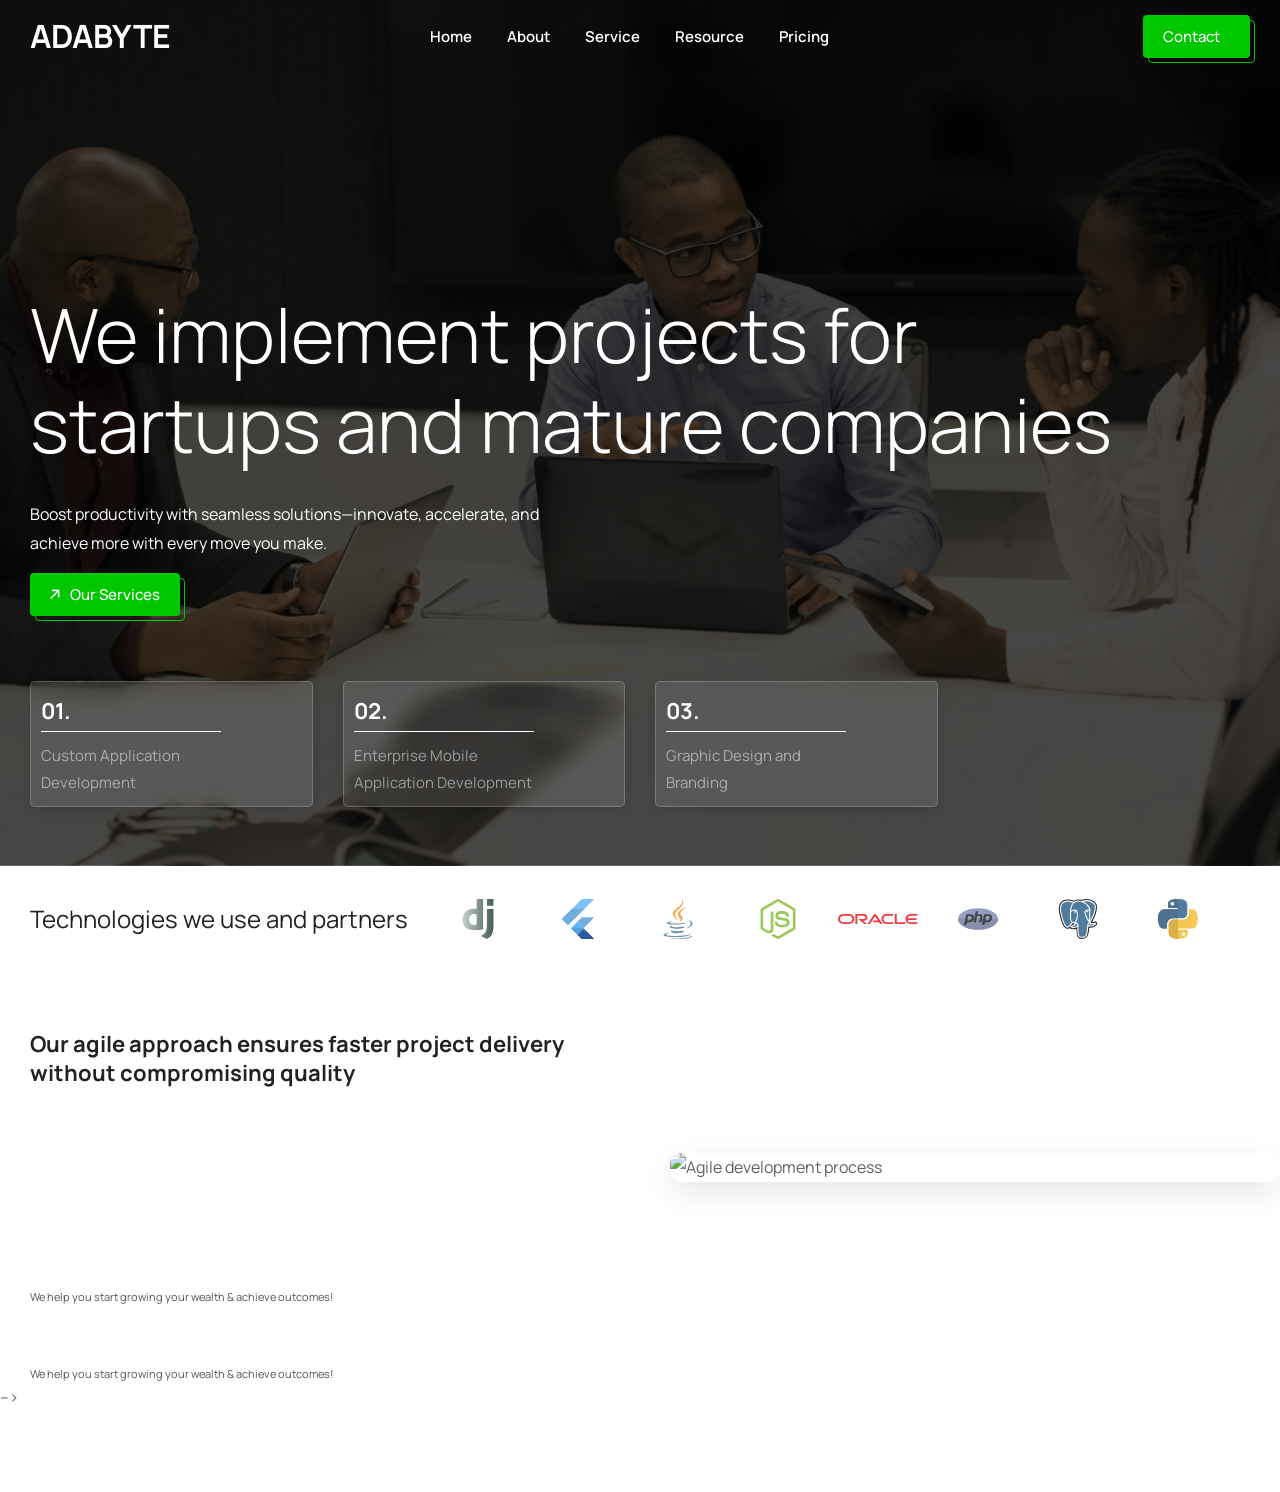
==== index.html @ 4dc33d01 "project initialization" ====
<!DOCTYPE html>
<html lang="en">
<head>
    <meta charset="UTF-8" />
    <meta charset="UTF-8">
    <meta http-equiv="X-UA-Compatible" content="IE=edge">
    <meta name="viewport" content="width=device-width, initial-scale=1.0">
    <title>Adabyte Dynamics</title>
    <link rel="stylesheet" href="./assets/css/style.css">
    <!-- 
        - google font link
    -->
    <link rel="preconnect" href="https://fonts.googleapis.com">
    <link rel="preconnect" href="https://fonts.gstatic.com" crossorigin>
    <link href="https://fonts.googleapis.com/css2?family=Manrope:wght@200..800&display=swap" rel="stylesheet">
</head>
<body id="top">
    <header class="header" data-header>
        <div class="container">
    
            <h1>
                <a href="#" class="logo">Adabyte</a>
            </h1>
    
    
            <button class="nav-open-btn" aria-label="Open Menu" data-nav-open-btn>
                <ion-icon name="menu-outline"></ion-icon>
            </button>
    
            <nav class="navbar" data-navbar>
    
                <button class="nav-close-btn" aria-label="Close Menu" data-nav-close-btn>
                    <ion-icon name="close-outline"></ion-icon>
                </button>
    
                <a href="#" class="logo">Adabyte</a>
    
                <ul class="navbar-list">
    
                    <li>
                        <a href="#home" class="navbar-link" data-nav-link>
                            <span>Home</span>
    
                            <ion-icon name="chevron-forward-outline" aria-hidden="true"></ion-icon>
                        </a>
                    </li>
    
                    <li>
                        <a href="#about" class="navbar-link" data-nav-link>
                            <span>About</span>
    
                            <ion-icon name="chevron-forward-outline" aria-hidden="true"></ion-icon>
                        </a>
                    </li>
    
                    <li>
                        <a href="#service" class="navbar-link" data-nav-link>
                            <span>Service</span>
    
                            <ion-icon name="chevron-forward-outline" aria-hidden="true"></ion-icon>
                        </a>
                    </li>
    
                    <li>
                        <a href="#donate" class="navbar-link" data-nav-link>
                            <span>Resource</span>
    
                            <ion-icon name="chevron-forward-outline" aria-hidden="true"></ion-icon>
                        </a>
                    </li>
    
                    <li>
                        <a href="#event" class="navbar-link" data-nav-link>
                            <span>Pricing</span>
    
                            <ion-icon name="chevron-forward-outline" aria-hidden="true"></ion-icon>
                        </a>
                    </li>

    
                </ul>
    
            </nav>
    
            <div class="header-action">
    
                <button class="search-btn" aria-label="Search">
                    <ion-icon name="search-outline"></ion-icon>
                </button>
    
                <button class="btn btn-primary">
                    <span>Contact</span>
    
                    <ion-icon name="heart-outline" aria-hidden="true"></ion-icon>
                </button>
    
            </div>
    
        </div>
    </header>

    <main>
        <section class="hero" id="home">
            <div class="container">

                <h1 class="h1 hero-title">
                    We implement projects for <span className="text-lime-green">startups and mature companies</span>
                </h1>
        
                <p class="hero-text">
                    Boost productivity with seamless solutions—innovate, accelerate, and achieve more with every move you make.
                </p>
        
                <button class="btn btn-primary">
                    <span class="button__icon-wrapper">
                        <svg viewBox="0 0 14 15" fill="none" xmlns="http://www.w3.org/2000/svg" class="button__icon-svg" width="10">
                            <path
                                d="M13.376 11.552l-.264-10.44-10.44-.24.024 2.28 6.96-.048L.2 12.56l1.488 1.488 9.432-9.432-.048 6.912 2.304.024z"
                                fill="currentColor"></path>
                        </svg>
                    
                    </span>
                    <span>Our Services</span>
        
                    <!-- <ion-icon name="heart-outline" aria-hidden="true"></ion-icon> -->
                </button>
        
            </div>
        </section>

        <!-- 
                - #FEATURES
        -->
        <section class="section features">
            <div class="container">
        
                <ul class="features-list">
        
                    <li class="features-item">
                        <div>
                            <h3 class="h4 item-title">01.</h3>
        
                            <p class="item-text">
                                Custom Application Development
                            </p>
                        </div>
                    </li>
        
                    <li class="features-item">
                        <div>
                            <h3 class="h4 item-title">02.</h3>
        
                            <p class="item-text">
                                Enterprise Mobile Application Development
                            </p>
                        </div>
                    </li>
        
                    <li class="features-item">
                        <div>
                            <h3 class="h4 item-title">03.</h3>
        
                            <p class="item-text">
                                Graphic Design and Branding
                            </p>
                        </div>
                    </li>
        
                </ul>
        
            </div>
        </section>

        <!-- 
            - # TECHNOLOGIES
        -->
        <section class="">
            <div class="container">
                <div class="tech-showcase">
                    <h2 class="tech-heading">Technologies we use and partners</h2>
                    <div class="logos-track">
                        <div class="logos-loop">
                            <div class="logo-svg">
                                <img src="./assets/images/django.svg" alt="Partner 1">          
                            </div>
                            <div class="logo-svg">
                                <img src="./assets/images/flutter.svg" alt="Partner 1">
                            </div>
                            <div class="logo-svg">
                                <img src="./assets/images/java.svg" alt="Partner 1">
                            </div>
                            <div class="logo-svg">
                                <img src="./assets/images/node-js.svg" alt="Partner 1">
                            </div>
                            <div class="logo-svg">
                                <img src="./assets/images/oracle.svg" alt="Partner 1">
                            </div>
                            <div class="logo-svg">
                                <img src="./assets/images/php.svg" alt="Partner 1">
                            </div>
                            <div class="logo-svg">
                                <img src="./assets/images/postgresql.svg" alt="Partner 1">
                            </div>
                            <div class="logo-svg">
                                <img src="./assets/images/python.svg" alt="Partner 1">
                            </div>
                            <div class="logo-svg">
                                <img src="./assets/images/typescript.svg" alt="Partner 1">
                            </div>
                            <div class="logo-svg">
                                <img src="./assets/images/react.svg" alt="Partner 1">
                            </div>
                            <div class="logo-svg">
                                <img src="./assets/images/redux.svg" alt="Partner 1">
                            </div>
                            <!-- Mirrored set for seamless looping -->
                            <div class="logo-svg">
                                <img src="./assets/images/django.svg" alt="Partner 1">
                            </div>
                            <div class="logo-svg">
                                <img src="./assets/images/flutter.svg" alt="Partner 1">
                            </div>
                            <div class="logo-svg">
                                <img src="./assets/images/java.svg" alt="Partner 1">
                            </div>
                            <div class="logo-svg">
                                <img src="./assets/images/node-js.svg" alt="Partner 1">
                            </div>
                            <div class="logo-svg">
                                <img src="./assets/images/oracle.svg" alt="Partner 1">
                            </div>
                            <div class="logo-svg">
                                <img src="./assets/images/php.svg" alt="Partner 1">
                            </div>
                            <div class="logo-svg">
                                <img src="./assets/images/postgresql.svg" alt="Partner 1">
                            </div>
                            <div class="logo-svg">
                                <img src="./assets/images/python.svg" alt="Partner 1">
                            </div>
                            <div class="logo-svg">
                                <img src="./assets/images/typescript.svg" alt="Partner 1">
                            </div>
                            <div class="logo-svg">
                                <img src="./assets/images/react.svg" alt="Partner 1">
                            </div>
                            <div class="logo-svg">
                                <img src="./assets/images/redux.svg" alt="Partner 1">
                            </div>
                        </div>
                    </div>          
                </div>
            </div>      
        </section>


        <!-- 
            - # WHY CHOOSE US
        -->
        <section class="section">
            <div class="container choose-us">
                <!-- have height height of  -->
                <div class="">
                    <!-- First Row - Text on left, Image on right -->
                    <div class="choose-us-row">
                        <div class="choose-us-content">
                            <h2 class="choose-us-title">Our agile approach ensures faster project delivery without compromising quality
                            </h2>
                            <div class="spacer"></div> <!-- 20rem space -->
                            <p class="choose-us-text">
                                We help you start growing your wealth & achieve outcomes!
                            </p>
                        </div>
                        <div class="choose-us-image">
                            <img src="./assets/images/agile.jpg" alt="Agile development process">
                        </div>
                    </div>
                
                    <!-- Second Row - Image on left, Text on right -->
                    <!-- <div class="choose-us-row reversed">
                        <div class="choose-us-image">
                            <img src="./assets/images/agile.jpg" alt="Agile team collaboration">
                        </div>
                        <div class="choose-us-content">
                            <h2 class="choose-us-title">Our agile approach ensures faster project delivery without compromising quality
                            </h2>
                            <div class="spacer"></div> <!-- 20rem space -->
                            <p class="choose-us-text">
                                We help you start growing your wealth & achieve outcomes!
                            </p>
                        </div>
                    </div>           -->
                </div>

            </div>
        </section>

    </main>
    
</body>
</html>
---- assets/css/style.css ----
/*-----------------------------------*\
  #style.css
\*-----------------------------------*/

 /**
 * copyright 2022 codewithsadee
 */





 /*-----------------------------------*\
  #CUSTOM PROPERTY
\*-----------------------------------*/

 :root {

     /**
     * colors
     */

     --bright-yellow-crayola: hsl(40, 100%, 50%);
     --medium-turquoise: hsl(172, 48%, 59%);
     --silver-chalice: hsl(0, 0%, 70%);
     --eerie-black-1: hsl(0, 0%, 13%);
     --eerie-black-2: hsl(0, 0%, 15%);
     --eerie-black-3: hsl(228, 10%, 10%);
     --raisin-black: hsl(220, 8%, 14%);
     --granite-gray: hsl(0, 0%, 38%);
     --sonic-silver: hsl(0, 0%, 47%);
     --pistachio_50: hsla(132, 100%, 11%, 0.5); 
     --baby-powder: hsl(86, 41%, 97%);
     --light-gray: hsl(0, 0%, 80%);
     --pistachio: hsl(120, 100%, 39%);
     --platinum: hsl(0, 0%, 91%);
     --cultured: hsl(0, 0%, 94%);
     --white-60: hsla(0, 0%, 100%, 0.6);
     --white_50: hsla(0, 0%, 100%, 0.5);
     --white_10: hsla(0, 0%, 100%, 0.1);
     --white: hsl(0, 0%, 100%);
     --black: hsl(0, 0%, 0%);
     --jet: hsl(0, 0%, 18%);

     /**
     * typography
     */

     --ff-oswald: 'Manrope', sans-serif;
     --ff-inter: 'Manrope', sans-serif;
     --ff-roboto: 'Manrope', sans-serif;

     --fs-1: 13rem;
     --fs-2: 4rem;
     --fs-3: 3.5rem;
     --fs-4: 3rem;
     --fs-5: 2.4rem;
     --fs-6: 2.2rem;
     --fs-7: 2rem;
     --fs-8: 1.8rem;
     --fs-9: 1.5rem;
     --fs-10: 1.4rem;

     --fw-300: 300;
     --fw-500: 500;
     --fw-600: 600;
     --fw-700: 700;

     /**
     * spacing
     */

     --section-padding: 80px;

     /**
     * shadow
     */

     --card-shadow: 0 5px 20px -8px hsla(0, 0%, 0%, 0.15);

     /**
     * transition
     */

     --transition-1: 0.05s ease;
     --transition-2: 0.25s ease;
     --cubic-in: cubic-bezier(0.51, 0.03, 0.64, 0.28);
     --cubic-out: cubic-bezier(0.33, 0.85, 0.4, 0.96);

 }





 /*-----------------------------------*\
    #RESET
  \*-----------------------------------*/

 *,
 *::before,
 *::after {
     margin: 0;
     padding: 0;
     box-sizing: border-box;
 }

 li {
     list-style: none;
 }

 a {
     text-decoration: none;
     color: inherit;
 }

 a,
 img,
 span,
 time,
 input,
 strong,
 button,
 ion-icon {
     display: block;
 }

 img {
     height: auto;
 }

 ion-icon {
     pointer-events: none;
 }

 input,
 button {
     background: none;
     border: none;
     font: inherit;
 }

 input {
     width: 100%;
 }

 button {
     cursor: pointer;
 }

 :focus-visible {
     outline-offset: 4px;
 }

 ::selection {
     background-color: var(--white_10);
 }

 html {
     font-family: var(--ff-roboto);
     color: var(--granite-gray);
     font-size: 10px;
     scroll-behavior: smooth;
 }

 body {
     background-color: var(--white);
     font-size: 1.6rem;
     line-height: 1.8;
     overflow-x: hidden;
 }

 ::-webkit-scrollbar {
     width: 13px;
 }

 ::-webkit-scrollbar-track {
     background-color: hsl(0, 0%, 95%);
 }

 ::-webkit-scrollbar-thumb {
     background-color: var(--pistachio);
 }





 /*-----------------------------------*\
    #REUSED STYLE
  \*-----------------------------------*/

 .container {
     padding-inline: 15px;
 }

 .section-subtitle {
     color: var(--color, var(--pistachio));
     font-size: var(--fs, var(--fs-8));
     font-family: var(--ff, var(--ff-roboto));
     font-weight: var(--fw-600);
     display: flex;
     align-items: center;
     gap: 10px;
 }

 .h1,
 .h2 {
     font-weight: var(--fw-300);
 }

 .h2,
 .h3 {
     line-height: 1.6;
 }

 .h2 {
     font-size: var(--fs-3);
     color: var(--eerie-black-2);
 }

 .h3 {
     font-size: var(--fs-5);
     color: var(--eerie-black-2);
 }

 .h4 {
     color: var(--white);
     font-size: var(--fs-6);
 }

 .btn {
     position: relative;
     background-color: var(--btn-bg, var(--pistachio));
     color: var(--white);
     font-weight: var(--fw-500);
     font-size: var(--fs-9);
     padding: 8px 20px;
     border-radius: 4px;
     display: flex;
     align-items: center;
     gap: 10px;
     transition: var(--transition-2);
 }

 .btn ion-icon {
     --ionicon-stroke-width: 55px;
     font-size: 1.8rem;
 }

 .btn:not(.btn-outline)::after {
     content: "";
     position: absolute;
    border-radius: 4px;
     inset: 0;
     border: 1px solid var(--btn-bg, var(--pistachio));
     transform: translate(5px, 5px);
     transition: var(--transition-2);
 }

 .btn:is(:hover, :focus)::after {
     transform: translate(0, 0);
 }

 .btn-secondary {
     --btn-bg: var(--black);
 }

 .btn-secondary:is(:hover, :focus) {
     --btn-bg: var(--pistachio);
 }

 .btn-outline {
     border: 2px solid var(--white);
     background-color: transparent;
 }

 .btn-white {
     --btn-bg: var(--platinum);
     color: var(--black);
 }

 .section {
     padding-block: var(--section-padding);
 }

 .w-100 {
     width: 100%;
 }

 .section-text {
     line-height: 2;
 }

 .img-cover {
     width: 100%;
     height: 100%;
     object-fit: cover;
 }




 /*-----------------------------------*\
    #HEADER
  \*-----------------------------------*/

 .lang-switch,
 .header-action {
     display: none;
 }

 .header {
     position: fixed;
     top: 0;
     left: 0;
     width: 100%;
     background-color: transparent;
     /* padding-block: 18px; */
     z-index: 4;
 }

 /* .header::after {
     content: "";
     position: absolute;
     bottom: 0;
     left: 50%;
     transform: translateX(-50%);
     width: calc(100% - 140px);
     height: 1px;
     background-color: red;
 } */

 .header.active {
     background-color: var(--eerie-black-1);
     box-shadow: 0 0 10px hsla(0, 0%, 0%, 0.8);
 }

 .header.active::after {
     display: none;
 }

 .header .container {
     display: flex;
     justify-content: space-between;
     align-items: center;
     gap: 50px;
 }

 .logo {
     color: var(--white);
     font-family: var(--ff-oswald);
     font-size: 3.2rem;
     text-transform: uppercase;
 }

 .nav-open-btn {
     color: var(--white);
     font-size: 3.8rem;
 }

 .navbar {
     position: fixed;
     background-color: var(--eerie-black-1);
     top: 100%;
     left: 0;
     width: 100%;
     height: 100%;
     outline: 1px solid var(--white_10);
     display: flex;
     flex-direction: column;
     z-index: 1;
     visibility: hidden;
     transition: 0.25s var(--cubic-in);
 }

 .navbar.active {
     transform: translateY(-100%);
     visibility: visible;
     transition: 0.5s var(--cubic-out);
 }

 .nav-close-btn {
     color: var(--white);
     font-size: 2.4rem;
     position: absolute;
     top: 15px;
     right: 15px;
 }

 .nav-close-btn ion-icon {
     --ionicon-stroke-width: 60px;
 }

 .navbar>.logo {
     font-size: 4rem;
     width: max-content;
     margin-inline: auto;
     margin-block-start: 50px;
 }

 .navbar-list {
     max-width: 400px;
     width: 100%;
     margin: auto;
     padding-inline: 10px;
     opacity: 0;
     transition: 0.5s ease;
     transition-delay: 0s;
 }

 .navbar.active .navbar-list {
     opacity: 1;
     transition-delay: 0.25s;
 }

 .navbar-link {
     color: var(--white);
     font-size: var(--fs-5);
     font-weight: var(--fw-400);
     text-transform: uppercase;
     display: flex;
     justify-content: space-between;
     align-items: center;
     padding-inline: 10px 15px;
     padding-block: 8px;
     transition: var(--transition-1);
 }

 .navbar-link:is(:hover, :focus) {
     background-color: var(--pistachio);
 }





 /*-----------------------------------*\
    #HERO
  \*-----------------------------------*/

 .hero {
     background-color: var(--eerie-black-1);
     color: var(--white);
     min-height: 700px;
     padding-block: 120px 60px;
     display: grid;
     align-items: center;
 }

 .hero .section-subtitle {
     --color: var(--white);
     --ff: var(--ff-inter);
     --fs: var(--fs-7);
 }

 .hero-title {
     font-size: var(--fs-2);
     margin-block: 30px;
     line-height: 1.2;
 }

 .hero-text {
     font-family: var(--ff-inter);
     /* font-size: var(--fs-8); */
     /* letter-spacing: -1px; */
     max-width: 55ch;
     margin-block-end: 15px;
 }





 /*-----------------------------------*\
    #FEATURES
  \*-----------------------------------*/

 .features {
     padding-block-start: 20;
     background-color: var(--eerie-black-1);
 }

 .features-list {
     display: grid;
     gap: 30px;
 }

 .features-item {
     display: flex;
     align-items: flex-start;
    background-color: rgba(255, 255, 255, 0.1);
        /* Adjust the alpha value (0.1) to control the transparency.  Lower values are more transparent. */
        backdrop-filter: blur(10px);
        /* The blur() function creates the blur effect. Adjust the pixel value (10px) to control the amount of blur. Higher values create a stronger blur. */
        border-radius: 5px;
        /* Optional: Adds rounded corners. Adjust the pixel value to change the roundness. */
        padding: 10px;
        /* Optional: Adds padding inside the element, so the text isn't right up against the edge. */
        box-shadow: 0 4px 12px rgba(0, 0, 0, 0.1);
        /* Optional: Adds a subtle shadow for better definition. */
        border: 1px solid rgba(255, 255, 255, 0.2);
        /* Optional: Adds a thin, light border. */
     /* gap: 25px; */
 }

 .features-item .item-icon {
     color: var(--pistachio);
     font-size: 5.5rem;
     margin-block-start: 10px;
 }

 .features-item .item-icon ion-icon {
     --ionicon-stroke-width: 25px;
 }

 .features-item .item-title {
     margin-block-end: 10px;
    border-bottom: 1px solid;
 }

 .features-item .item-text {
     max-width: 20ch;
     color: var(--white_50);
     font-size: var(--fs-9);
 }





 /*-----------------------------------*\
    #TECHNOLOGIES
  \*-----------------------------------*/
  .tech-showcase {
      display: flex;
      align-items: center;
      gap: 2rem;
      padding: 1rem 0;
      position: relative;
      overflow: hidden;
  }

  .tech-heading {
      white-space: nowrap;
      font-weight: 400;
      color: #212121;
      flex-shrink: 0;
      position: relative;
      z-index: 2;
      margin-right: 1rem;
  }

  .logos-track {
      flex-grow: 1;
      position: relative;
      overflow: hidden;
  }

  .logos-loop {
      display: flex;
      gap: 2rem;
      width: max-content;
      animation: scroll 30s linear infinite;
  }

  .logos-loop img {
      width: 80px;
      height: 40px;
      object-fit: contain;
      opacity: 0.85;
      transition: opacity 0.2s ease;
  }

  /* Fade effect near heading */
  .logos-track::before {
      content: '';
      position: absolute;
      top: 0;
      left: 0;
      bottom: 0;
      width: 60px;
      background: linear-gradient(90deg, #fff 20%, transparent 100%);
      z-index: 2;
  }

  /* Fade effect at end */
  .logos-track::after {
      content: '';
      position: absolute;
      top: 0;
      right: 0;
      bottom: 0;
      width: 60px;
      background: linear-gradient(90deg, transparent 0%, #fff 80%);
      z-index: 2;
  }

  @keyframes scroll {
      0% {
          transform: translateX(0);
      }

      100% {
          transform: translateX(-50%);
      }
  }

  /* Pause animation on hover */
  .logos-loop:hover {
      animation-play-state: paused;
  }

  /* Responsive adjustments */
  @media (max-width: 768px) {
      .tech-showcase {
          flex-direction: column;
          align-items: flex-start;
          gap: 1rem;
      }

      .logos-loop img {
          width: 60px;
          height: 30px;
      }

      .logos-track::before,
      .logos-track::after {
          width: 40px;
      }
  }
 /*-----------------------------------*\
    #ABOUT
  \*-----------------------------------*/

 .about {
     padding-block-start: 120px;
 }

 .about-banner {
     position: relative;
     max-width: max-content;
     margin-block-end: 30px;
 }

 .deco-title {
     font-size: var(--fs-1);
     font-weight: var(--fw-700);
     white-space: nowrap;
     line-height: 0.5;
     color: transparent;
     -webkit-text-fill-color: transparent;
     -webkit-text-stroke: 1px var(--light-gray);
     transform-origin: top left;
     transform: rotate(0.25turn);
     position: absolute;
     top: 55%;
     left: 100%;
     z-index: -1;
 }

 .deco-img {
     position: absolute;
     top: -40px;
     left: 0;
     z-index: -1;
 }

 .about-img {
     max-width: max-content;
     margin-block-end: 30px;
 }

 .about .section-subtitle {
     margin-block-end: 10px;
 }

 .tab-nav {
     display: flex;
     flex-wrap: wrap;
     gap: 15px;
     margin-block: 25px 35px;
 }

 .tab-btn {
     background-color: var(--platinum);
     color: var(--granite-gray);
     font-size: var(--fs-8);
     font-weight: var(--fw-500);
     padding: 10px 32px;
 }

 .tab-btn.active {
     background-color: var(--pistachio);
     color: var(--white);
 }

 .tab-list {
     margin-block: 25px 50px;
 }

 .tab-item {
     display: flex;
     align-items: center;
     gap: 10px;
     padding-block: 5px;
 }

 .tab-item .item-icon {
     font-size: 3rem;
     color: var(--pistachio);
 }

 .tab-text {
     color: var(--eerie-black-2);
     font-size: var(--fs-8);
     font-weight: var(--fw-500);
 }





 /*-----------------------------------*\
    #CTA
  \*-----------------------------------*/

 .cta-content {
     background-color: var(--pistachio);
     text-align: center;
     padding: 50px 15px;
     margin-block-end: 30px;
 }

 .cta .section-title {
     color: var(--white);
     font-size: var(--fs-4);
     font-weight: var(--fw-600);
     line-height: 1.2;
     margin-block-end: 25px;
 }

 .cta .btn-outline {
     margin-inline: auto;
 }

 .cta-banner {
     background-color: var(--light-gray);
 }





 /*-----------------------------------*\
    #SERVICE
  \*-----------------------------------*/

 .service {
     background-color: var(--baby-powder);
     background-repeat: no-repeat;
     background-position: center top;
     margin-block-start: -200px;
     padding-block-start: 200px;
 }

 .service .section-title {
     margin-block: 10px 40px;
 }

 .service-list {
     display: grid;
     gap: 30px;
 }

 .service-card {
     background-color: var(--white);
     text-align: center;
     padding: 45px 40px;
     border-radius: 2px;
     outline: 3px solid transparent;
     box-shadow: var(--card-shadow);
     transition: var(--transition-2);
 }

 .service-card:is(:hover, :focus-within) {
     outline-color: var(--pistachio);
 }

 .service-card .card-icon {
     color: var(--pistachio);
     font-size: 7rem;
     max-width: max-content;
     margin-inline: auto;
 }

 .service-card .card-icon ion-icon {
     --ionicon-stroke-width: 20px;
 }

 .service-card .card-title {
     letter-spacing: -1px;
     margin-block: 10px;
 }

 .service-card .card-text {
     font-family: var(--ff-inter);
 }

 .btn-link {
     display: flex;
     justify-content: center;
     align-items: center;
     gap: 5px;
     color: var(--silver-chalice);
     font-size: var(--fs-8);
     font-weight: var(--fw-600);
     margin-block-start: 15px;
 }

 .btn-link span {
     text-decoration: underline;
 }





 /*-----------------------------------*\
    #DONATE
  \*-----------------------------------*/

 .donate-list {
     display: grid;
     gap: 60px;
 }

 .donate-card {
     box-shadow: var(--card-shadow);
 }

 .donate-card .card-banner {
     background-color: var(--light-gray);
 }

 .donate-card .card-content {
     background-color: var(--white);
     padding: 35px;
 }

 .progress-wrapper {
     display: flex;
     justify-content: space-between;
     align-items: center;
 }

 .progress-text {
     display: flex;
     gap: 5px;
     font-size: var(--fs-8);
 }

 .progress-text data {
     color: var(--eerie-black-2);
     font-weight: var(--fw-600);
 }

 .donate-card .card-title {
     --fs-5: 2.1rem;
 }

 .progress-box {
     background-color: var(--cultured);
     border-radius: 20px;
     margin-block: 10px 20px;
 }

 .progress {
     height: 6px;
     width: 83%;
     background-color: var(--pistachio);
     border-radius: inherit;
 }

 .progress-value {
     color: var(--pistachio);
     font-size: var(--fs-7);
     font-weight: var(--fw-600);
 }

 .card-wrapper {
     display: flex;
     flex-wrap: wrap;
     justify-content: space-between;
     align-items: center;
     gap: 5px;
     margin-block: 15px;
 }

 .donate-card .card-wrapper-text {
     display: flex;
     gap: 5px;
 }

 .donate-card .card-wrapper-text span {
     color: var(--sonic-silver);
     font-weight: var(--fw-500);
 }

 .card-wrapper-text data {
     font-weight: var(--fw-600);
 }

 .card-wrapper-text .green {
     color: var(--pistachio);
 }

 .card-wrapper-text .yellow {
     color: var(--bright-yellow-crayola);
 }

 .card-wrapper-text .cyan {
     color: var(--medium-turquoise);
 }





 /*-----------------------------------*\
    #TESTIMONIALS
  \*-----------------------------------*/

 .testi {
     background-color: var(--jet);
 }

 .testi-content {
     padding: var(--section-padding) 15px;
 }

 .testi .section-title {
     color: var(--white);
     margin-block: 10px 40px;
 }

 .testi-card {
     color: var(--white);
 }

 .testi-text,
 .testi-name {
     font-size: var(--fs-8);
 }

 .testi-text,
 .testi-title {
     font-family: var(--ff-inter);
 }

 .testi-text {
     padding-block-end: 30px;
     border-block-end: 1px solid var(--white_10);
     margin-block: 20px 30px;
 }

 .testi-title {
     color: var(--white_50);
     font-size: var(--fs-10);
 }

 .testi-banner {
     background-color: var(--light-gray);
 }





 /*-----------------------------------*\
    #PARTNER
  \*-----------------------------------*/

 .partner {
     background-color: var(--baby-powder);
 }

 .partner .container {
     display: flex;
     flex-wrap: wrap;
     justify-content: center;
     align-items: center;
     gap: 50px;
 }

 .partner-logo .color,
 .partner-logo:is(:hover, :focus) .gray {
     display: none;
 }

 .partner-logo:is(:hover, :focus) .color,
 .partner-logo .gray {
     display: block;
 }





 /*-----------------------------------*\
    #EVENT
  \*-----------------------------------*/

 .event {
     padding-block-end: 120px;
 }

 .event .section-subtitle {
     justify-content: center;
 }

 .event .section-title {
     text-align: center;
     margin-block: 15px 50px;
 }

 .event-list {
     display: grid;
     gap: 30px;
     margin-block-end: 70px;
 }

 .event-card {
     border: 1px solid var(--platinum);
     padding: 40px 30px;
     border-radius: 2px;
     outline: 3px solid transparent;
     transition: var(--transition-2);
 }

 .event-card:is(:hover, :focus-within) {
     outline-color: var(--pistachio);
 }

 .event-card .card-time {
     background-color: var(--pistachio);
     color: var(--white);
     font-weight: var(--fw-600);
     line-height: 1.3;
     max-width: max-content;
     padding: 10px 20px;
     border-radius: 8px;
     box-shadow: 0 10px 15px var(--pistachio_50);
 }

 .event-card .card-time .month {
     font-size: 2.1rem;
 }

 .event-card .card-time .date {
     font-size: var(--fs-4);
 }

 .event-card .card-subtitle {
     margin-block: 30px 5px;
     color: var(--pistachio);
     font-size: var(--fs-8);
     font-weight: var(--fw-600);
     letter-spacing: -1px;
 }

 .event-card .card-title {
     color: var(--eerie-black-2);
     letter-spacing: -1px;
 }

 .event-card .card-text {
     font-family: var(--ff-inter);
     margin-block: 5px 30px;
 }

 .event .btn-secondary {
     margin-inline: auto;
 }





 /*-----------------------------------*\
    #INSTA POST
  \*-----------------------------------*/

 .insta-post-link {
     position: relative;
     background-color: var(--eerie-black-1);
     overflow: hidden;
 }

 .insta-post-link>img {
     transition: var(--transition-2);
 }

 .insta-post-link:is(:hover, :focus)>img {
     transform: scale(1.1);
     opacity: 0.5;
 }

 .insta-post-link>ion-icon {
     color: var(--white);
     font-size: 5rem;
     position: absolute;
     top: 50%;
     left: 50%;
     transform: translate(-50%, -50%);
     opacity: 0;
     transition: var(--transition-2);
 }

 .insta-post-link:is(:hover, :focus)>ion-icon {
     opacity: 1;
 }

 .insta-post-list {
     display: flex;
     overflow-x: auto;
     scroll-snap-type: inline mandatory;
 }

 .insta-post-list::-webkit-scrollbar {
     display: none;
 }

 .insta-post-item {
     min-width: 90%;
     scroll-snap-align: center;
 }





 /*-----------------------------------*\
    #FOOTER
  \*-----------------------------------*/

 .footer {
     background-color: var(--raisin-black);
     color: var(--white);
     font-family: var(--ff-inter);
     padding-block: 40px;
 }

 .footer .container {
     margin-inline: 15px;
     background-color: var(--eerie-black-3);
     padding: 20px;
 }

 .footer-list,
 .copyright {
     max-width: max-content;
     margin-inline: auto;
 }

 .footer-list {
     display: flex;
     justify-content: center;
     flex-wrap: wrap;
     gap: 5px 40px;
     margin-block-end: 15px;
 }

 .footer-link,
 .copyright-link {
     text-decoration: underline;
     transition: var(--transition-1);
 }

 .footer-link {
     color: var(--white_50);
 }

 :is(.footer-link, .copyright-link):is(:hover, :focus) {
     background-color: hsla(0, 0%, 100%, 0.05);
 }

 .copyright {
     text-align: center;
 }

 .copyright-link {
     display: inline-block;
 }





 /*-----------------------------------*\
    #MEDIA QUERIES
  \*-----------------------------------*/

 /**
   * responsive for larger than 450px screen
   */

 @media (min-width: 450px) {

     /**
     * CUSTOM PROPERTY
     */

     :root {

         /**
       * typography
       */

         --fs-3: 4rem;

     }



     /**
     * CTA
     */

     .cta {
         --fs-4: 4.1rem;
     }

 }





 /**
   * responsive for larger than 580px screen
   */

 @media (min-width: 580px) {

     /**
     * CUSTOM PROPERTY
     */

     :root {

         /**
       * typography
       */

         --fs-2: 5.5rem;

     }



     /**
     * DONATE
     */

     .donate-card {
         position: relative;
         padding-block-end: 150px;
         box-shadow: none;
     }

     .donate-card .card-content {
         position: absolute;
         width: 85%;
         bottom: 0;
         right: 0;
         border-radius: 4px;
         box-shadow: var(--card-shadow);
     }

     .donate-card .card-title {
         --fs-5: 2.4rem;
     }



     /**
     * EVENT
     */

     .event-card {
         display: flex;
         align-items: flex-start;
         gap: 30px;
     }

     .event-card .card-subtitle {
         margin-block-start: 0;
     }

     .event-card .card-title {
         font-size: var(--fs-5);
         line-height: 1.4;
     }



     /**
     * INSTA POST
     */

     .insta-post-item {
         min-width: 45%;
     }

 }





 /**
   * responsive for larger than 768px screen
   */

 @media (min-width: 768px) {

     /**
     * FEATURES, SERVICE
     */

     .features-list,
     .service-list {
         grid-template-columns: 1fr 1fr;
     }



     /**
     * ABOUT
     */

     .banner-row {
         display: flex;
         gap: 20px;
     }

     .deco-title {
         top: 10%;
         left: calc(100% + 40px);
     }

     .about-img {
         margin-block-end: 0;
     }

     .about-img:first-child {
         margin-block-end: 30px;
     }



     /**
     * TESTIMONIALS
     */

     .testi-card {
         display: flex;
         align-items: flex-start;
         gap: 30px;
     }

     .testi-text {
         margin-block-start: 0;
     }



     /**
     * INSTA POST
     */

     .insta-post-item {
         min-width: 32%;
     }



     /**
     * FOOTER
     */

     .footer .container {
         display: flex;
         align-items: center;
         justify-content: space-between;
         gap: 40px;
         padding-inline: 40px;
     }

     .footer-list,
     .copyright {
         margin-inline: 0;
     }

     .footer-list {
         margin-block-end: 0;
     }

 }





 /**
   * responsive for larger than 992px screen
   */

 @media (min-width: 992px) {

     /**
     * CUSTOM PROPERTY
     */

     :root {

         /**
       * typography
       */

         --fs-2: 7.5rem;

     }



     /**
     * HEADER
     */

     .header {
         transition: var(--transition-2);
     }

     .header-action {
         display: flex;
         align-items: center;
         gap: 50px;
     }

     .search-btn {
         color: var(--white);
         font-size: 2.6rem;
     }

     .search-btn ion-icon {
         --ionicon-stroke-width: 50px;
     }



     /**
     * HERO
     */

     .hero {
         background-image: linear-gradient(rgba(0, 0, 0, 0.715), rgba(0, 0, 0, 0.715)), url("../images/bg-1.jpg");
         background-repeat: no-repeat;
         background-size: cover;
         background-position: left;
         min-height: 780px;
     }



     /**
     * FEATURES
     */

     .features {
         padding-block-start: var(--section-padding);
     }

     .features-list {
         grid-template-columns: repeat(4, 1fr);
     }



     /**
     * ABOUT
     */

     .banner-col {
         width: 50%;
     }

     .about-img {
         max-width: 100%;
     }

     .about-img-2 {
         min-width: 120%;
         margin-inline-start: -20%;
     }

     .about-img-3 {
         max-width: 90%;
     }

     .about .container {
         display: grid;
         grid-template-columns: 1fr 0.8fr;
         align-items: flex-start;
         gap: 120px;
     }

     .about-banner {
         margin-block-end: 0;
     }



     /**
     * CTA
     */

     .cta .container {
         display: grid;
         grid-template-columns: 1fr 0.7fr;
         gap: 30px;
     }

     .cta-content {
         margin-block-end: 0;
     }

     .cta .section-title {
         --fs-4: 5rem;
     }



     /**
     * SERVICE
     */

     .service-list {
         grid-template-columns: repeat(4, 1fr);
     }



     /**
     * DONATE
     */

     .donate-list {
         grid-template-columns: 1fr 1fr;
         column-gap: 30px;
     }



     /**
     * TESTIMONIALS
     */

     .testi {
         display: grid;
         grid-template-columns: 1fr 1fr;
     }

     .testi-content {
         padding-inline: 30px 50px;
     }



     /**
     * EVENT
     */

     .event-card .wrapper {
         display: flex;
         flex-grow: 1;
         justify-content: space-between;
         align-items: center;
     }

     .event-card .card-text {
         margin-block-end: 0;
     }



     /**
     * INSTA POST
     */

     .insta-post-item {
         min-width: 24%;
     }

 }





 /**
   * responsive for larger than 1200px screen
   */

 @media (min-width: 1200px) {

     /**
     * CUSTOM PROPERTY
     */

     :root {

         /**
       * typography
       */

         --fs-3: 4.4rem;

     }



     /**
     * REUSED STYLE
     */

     .container {
         max-width: 1500px;
         width: 100%;
         margin-inline: auto;
         padding-inline: 30px;
     }

     .section-title {
         line-height: 1.2;
     }



     /**
     * HEADER
     */

     .nav-open-btn,
     .nav-close-btn,
     .navbar>.logo,
     .navbar-link>ion-icon {
         display: none;
     }

     .header {
         padding-block: 8px;
     }

     .lang-switch {
         position: relative;
         display: block;
         background-color: transparent;
         border: none;
         color: var(--white);
         font: inherit;
         font-size: var(--fs-8);
         font-weight: var(--fw-600);
     }

     .lang-switch option {
         color: var(--eerie-black-1);
     }

     .navbar {
         all: unset;
         margin-inline: auto;
     }

     .navbar-list {
         all: unset;
         display: flex;
         gap: 10px;
     }

     .navbar-link {
         font-size: var(--fs-9);
         font-weight: var(--fw-600);
         text-transform: capitalize;
         transition: var(--transition-2);
     }

     .navbar-link:is(:hover, :focus) {
         background: none;
     }

     .navbar-list:hover .navbar-link:not(:hover) {
         color: var(--white-60);
     }



     /**
     * HERO
     */

     .hero {
         padding-block: 260px 250px;
         /* padding-block: 200px 325px; */
         background-position: center;
     }



    /**
     * FEATURES
     */

    .features {
        padding-block-start: 0px;
         /* padding-block-start: 15px; */
        margin-block-start: -185px;
        background-color: transparent;
    }



     /**
     * ABOUT
     */

         .choose-us-container {
             max-width: 1200px;
             margin: 0 auto;
             padding: 4rem 2rem;
         }
    
         .choose-us-row {
             display: flex;
             align-items: center;
             gap: 3rem;
             margin-bottom: 6rem;
         }
    
         .reversed {
             flex-direction: row-reverse;
         }
    
         .choose-us-content {
             flex: 1;
             min-width: 50%;
         }
    
         .choose-us-image {
             flex: 1;
             min-width: 50%;
             border-radius: 12px;
             overflow: hidden;
             box-shadow: 0 10px 30px rgba(0, 0, 0, 0.1);
         }
    
         .choose-us-image img {
             width: 100%;
             height: auto;
             display: block;
             transition: transform 0.3s ease;
         }
    
         .choose-us-image:hover img {
             transform: scale(1.03);
         }
    
         .choose-us-title {
             font-size: 2.2rem;
             line-height: 1.3;
             color: #222;
             margin-bottom: 0;
             font-weight: 700;
         }
    
         .spacer {
             height: 20rem;
             /* 20rem space as requested */
         }
    
         .choose-us-text {
             font-size: 1.1rem;
             line-height: 1.6;
             color: #555;
             max-width: 80%;
         }
    
         /* Responsive Design */
         @media (max-width: 992px) {
             .choose-us-row {
                 flex-direction: column;
                 gap: 2rem;
                 margin-bottom: 4rem;
             }
    
             .reversed {
                 flex-direction: column;
             }
    
             .choose-us-content,
             .choose-us-image {
                 min-width: 100%;
             }
    
             .choose-us-title {
                 font-size: 1.8rem;
             }
    
             .spacer {
                 height: 10rem;
             }
    
             .choose-us-text {
                 max-width: 100%;
             }
         }
    
         @media (max-width: 576px) {
             .choose-us-title {
                 font-size: 1.5rem;
             }
    
             .spacer {
                 height: 5rem;
             }   }


     /**
     * ABOUT
     */

     .deco-img {
         left: -35px;
     }



     /**
     * DONATE
     */

     .donate-card {
         padding-inline-end: 120px;
     }

     .donate-card .card-content {
         width: 65%;
     }



     /**
     * PARTNER
     */

     .partner .container {
         justify-content: space-evenly;
     }



     /**
     * INSTA POST
     */

     .insta-post-item {
         min-width: 20%;
     }



     /**
     * FOOTER
     */

     .footer .container {
         margin-inline: 30px;
         width: auto;
     } }
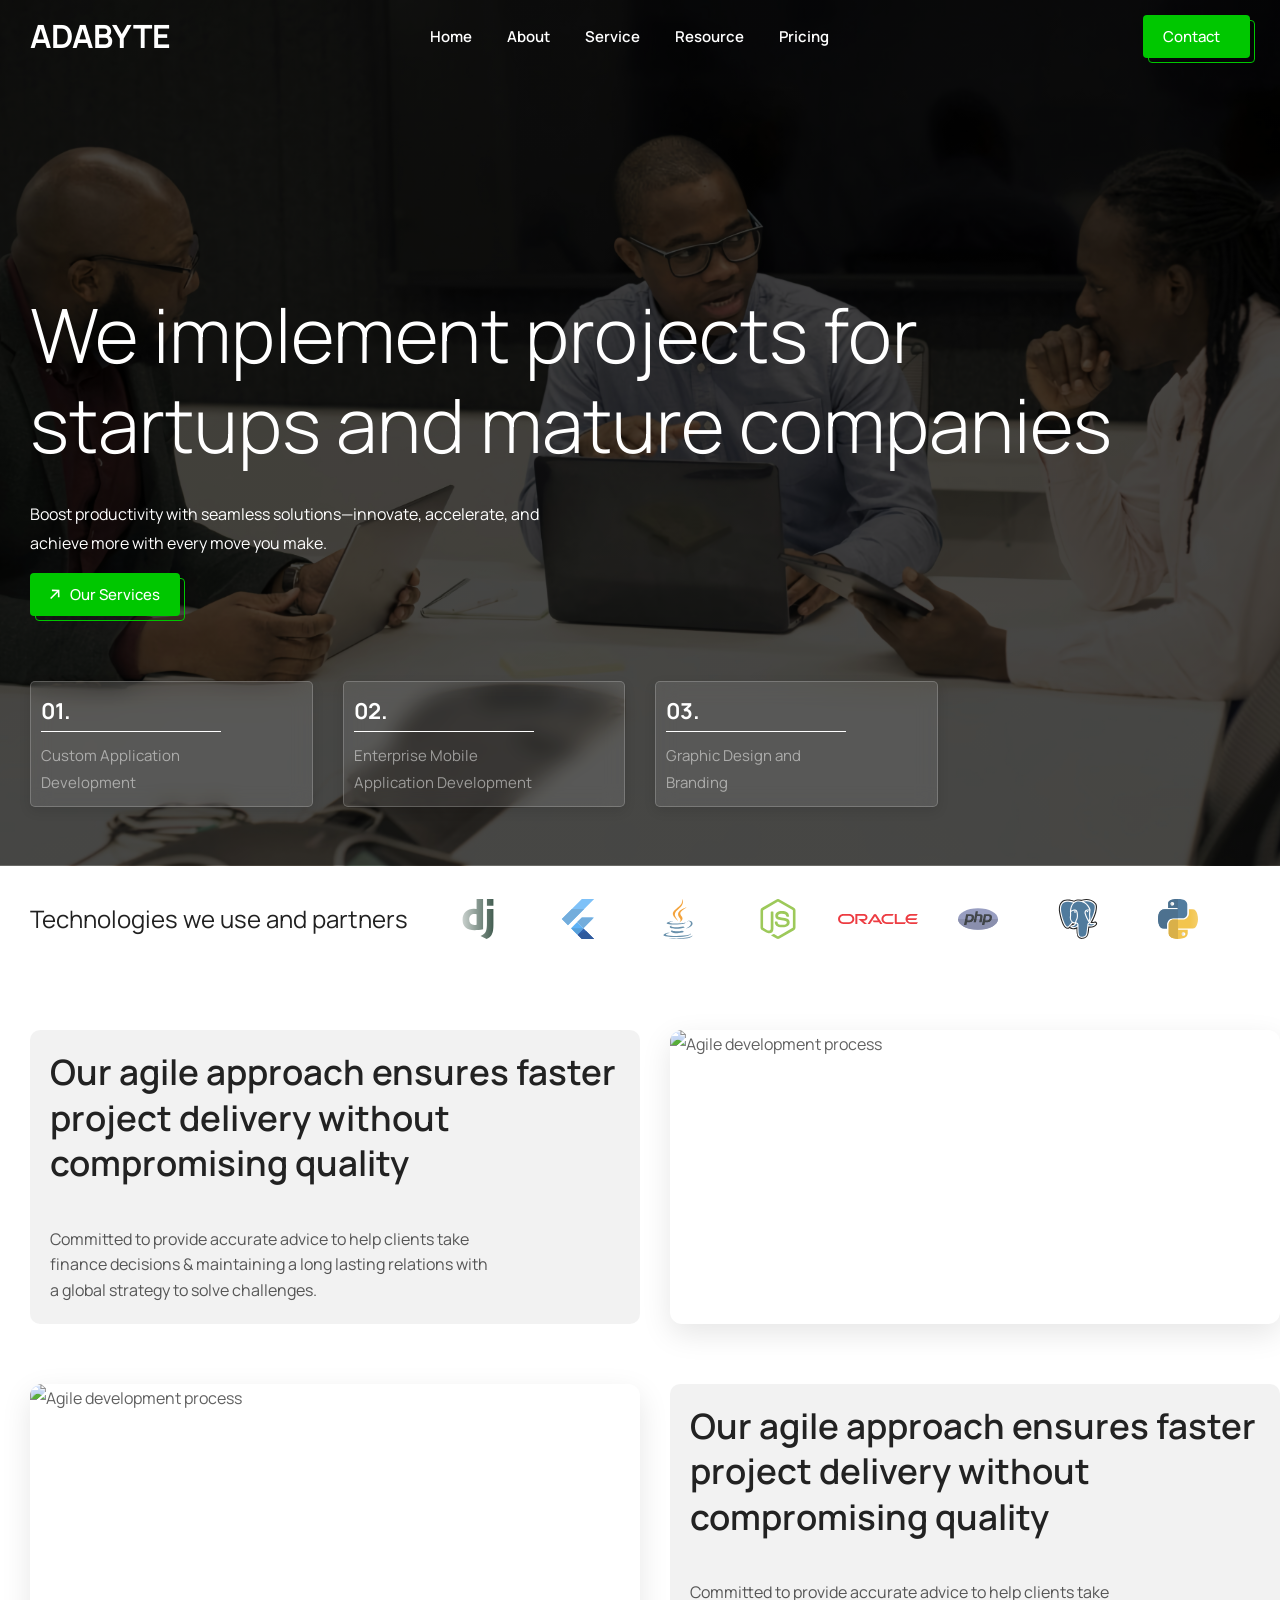
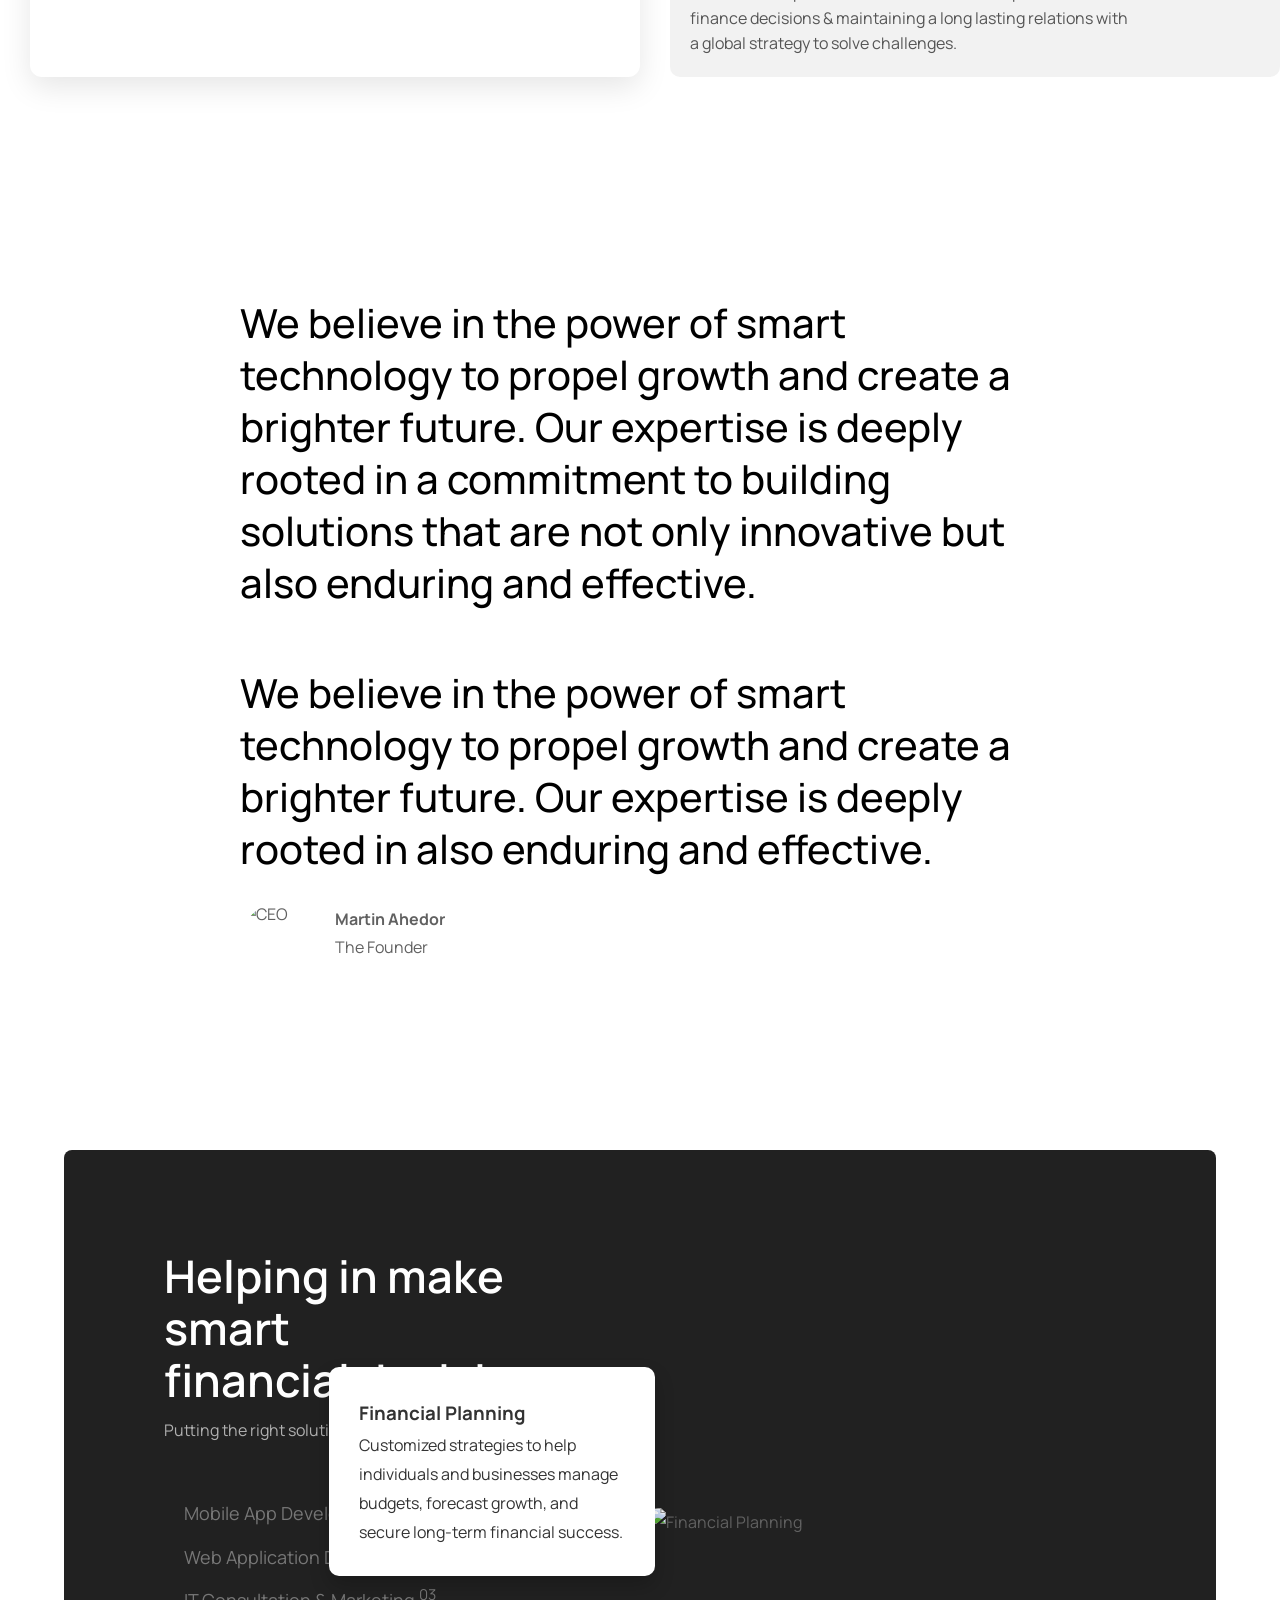
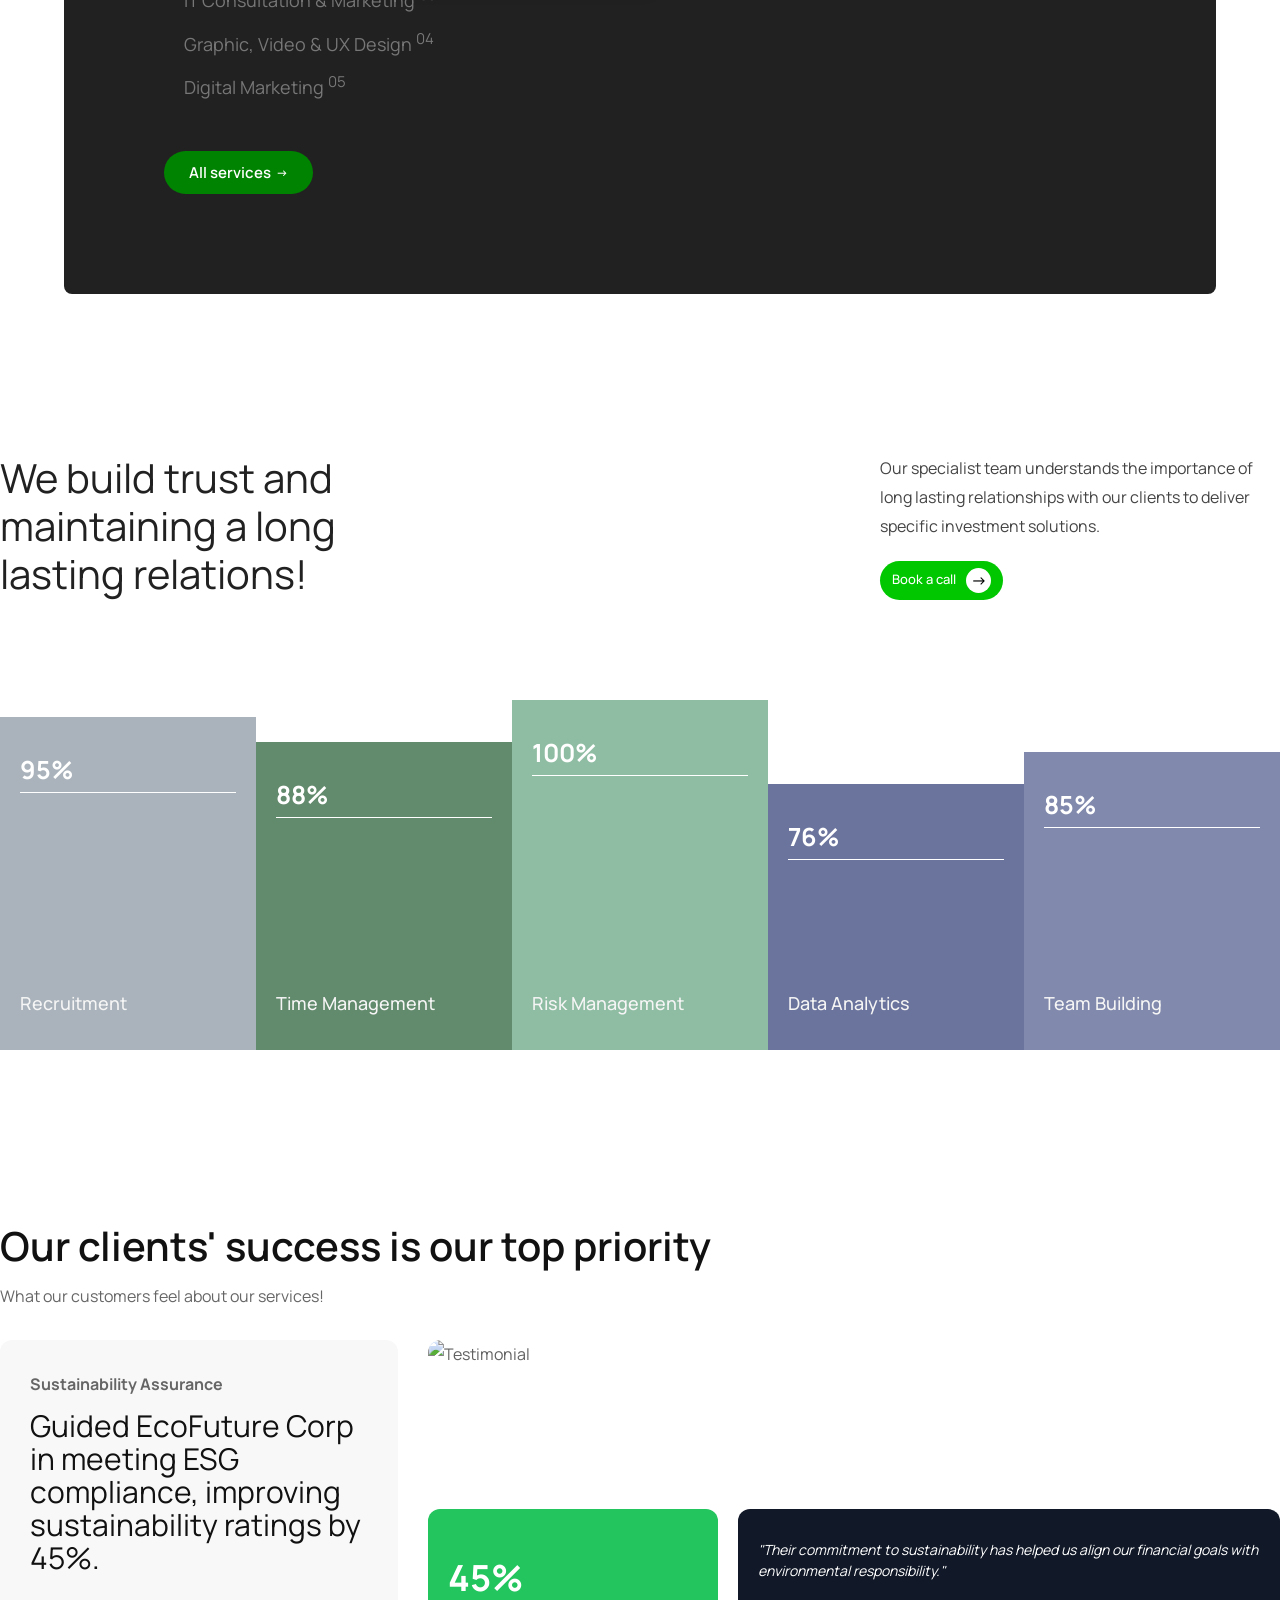
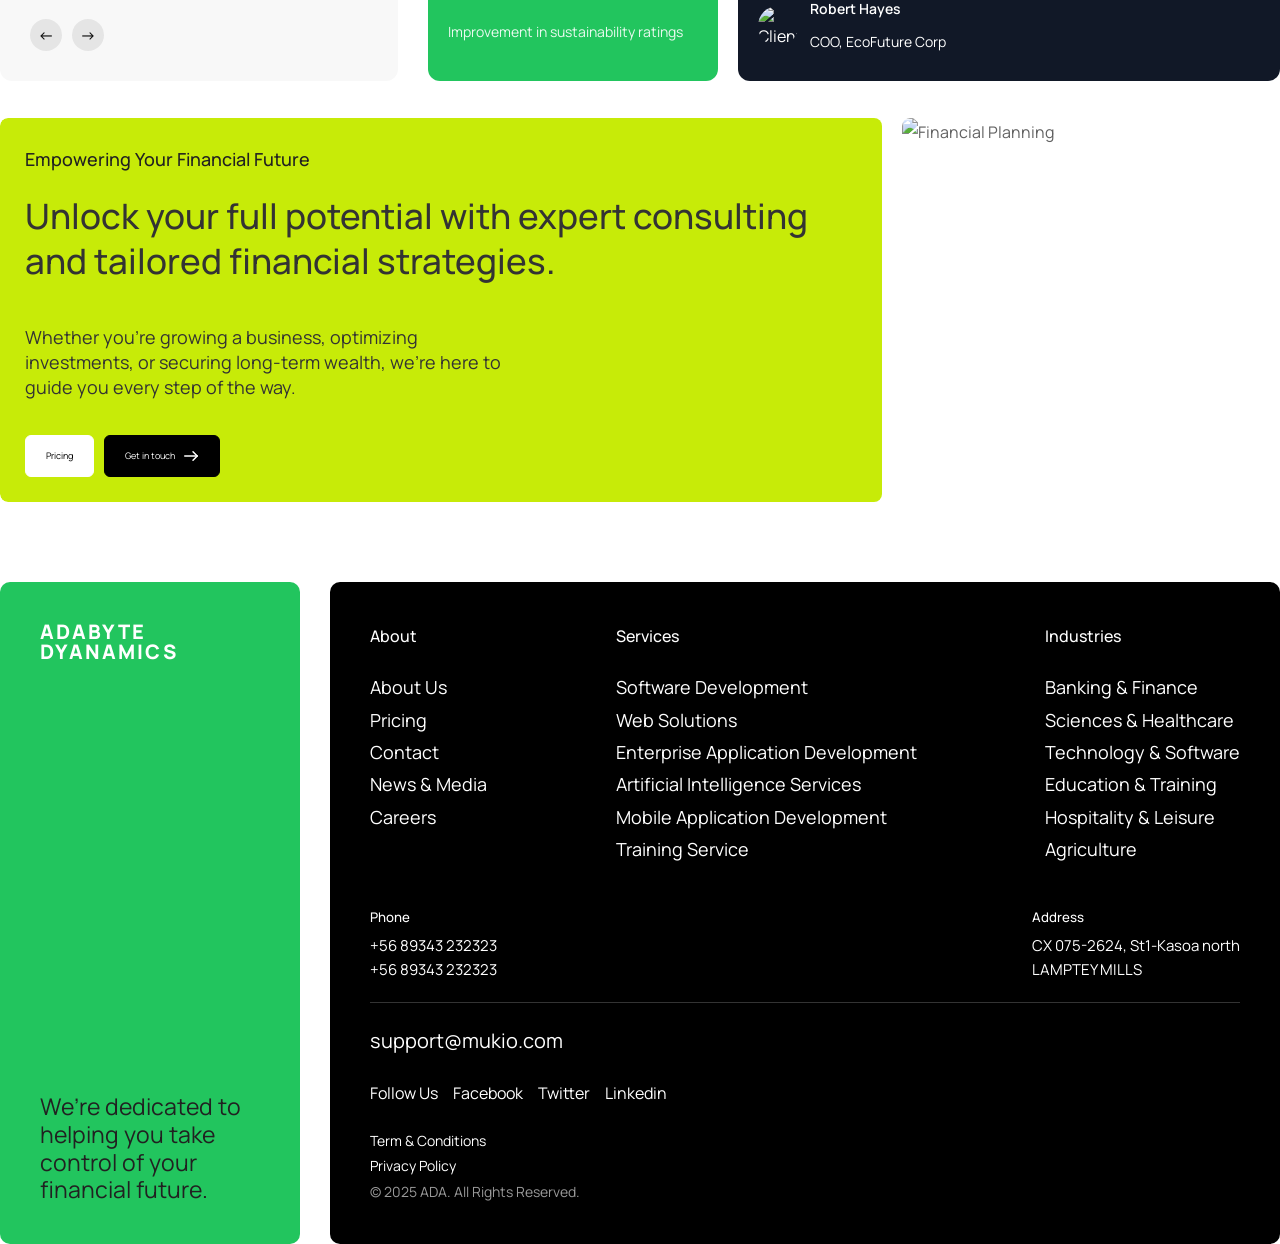
==== commit 9a77a223: "completed the landing page" ====
--- a/index.html
+++ b/index.html
@@ -264,38 +264,393 @@
                     <!-- First Row - Text on left, Image on right -->
                     <div class="choose-us-row">
                         <div class="choose-us-content">
-                            <h2 class="choose-us-title">Our agile approach ensures faster project delivery without compromising quality
-                            </h2>
-                            <div class="spacer"></div> <!-- 20rem space -->
+                            <h2 class="choose-us-title">Our agile approach ensures faster project delivery without compromising quality</h2>
+
                             <p class="choose-us-text">
-                                We help you start growing your wealth & achieve outcomes!
+                                Committed to provide accurate advice to help clients take finance decisions & maintaining a long lasting relations with a global strategy to solve challenges.
                             </p>
                         </div>
                         <div class="choose-us-image">
                             <img src="./assets/images/agile.jpg" alt="Agile development process">
                         </div>
                     </div>
-                
-                    <!-- Second Row - Image on left, Text on right -->
-                    <!-- <div class="choose-us-row reversed">
+
+
+                    <div class="choose-us-row">
                         <div class="choose-us-image">
-                            <img src="./assets/images/agile.jpg" alt="Agile team collaboration">
+                            <img src="./assets/images/agile.jpg" alt="Agile development process">
                         </div>
                         <div class="choose-us-content">
-                            <h2 class="choose-us-title">Our agile approach ensures faster project delivery without compromising quality
-                            </h2>
-                            <div class="spacer"></div> <!-- 20rem space -->
+                            <h2 class="choose-us-title">Our agile approach ensures faster project delivery without compromising quality</h2>
+
                             <p class="choose-us-text">
-                                We help you start growing your wealth & achieve outcomes!
+                                Committed to provide accurate advice to help clients take finance decisions & maintaining a long lasting relations with a global strategy to solve challenges.
                             </p>
                         </div>
-                    </div>           -->
+
+                    </div>
+
+
+                    </div>
                 </div>
 
             </div>
         </section>
 
+        <!--
+           OUR COMMITMENT
+       -->
+<!--        <section class="container">-->
+
+<!--                <section class="section-wrapper">-->
+<!--                    <div class="section-content">-->
+<!--                        <h2 class="headline">-->
+<!--                            Driving Innovation with <br />-->
+<!--                            Software Solutions for Everyone.-->
+<!--                        </h2>-->
+
+<!--                        <p class="subtext">-->
+<!--                            In today’s fast-paced digital world, the need for cutting-edge software is growing rapidly. Adabyte Software is-->
+<!--                            <br />-->
+<!--                            committed to delivering innovative, accessible, and scalable solutions to help businesses and individuals thrive.-->
+<!--                        </p>-->
+
+<!--                        <button class="btn-secondary">Learn More</button>-->
+<!--                    </div>-->
+<!--                </section>-->
+
+
+<!--        </section>-->
+
+        <div class="section">
+           <div class="container">
+               <div class="commitment">
+                   <p>
+                       We believe in the power of smart technology to propel growth and create a brighter future.
+                       Our expertise is deeply rooted in a commitment to building solutions that are not only innovative but also enduring and effective.
+                   </p>
+                   <br>
+                   <br>
+                   <p>
+                       We believe in the power of smart technology to propel growth and create a brighter future.
+                       Our expertise is deeply rooted in  also enduring and effective.
+                   </p>
+
+                   <div class="ceo_profile">
+                       <img src="./assets/images/ceo.jpg" width=90 height=90 alt="CEO" >
+                       <div class="ceo_name" >
+                           <span>Martin Ahedor</span>
+                           <span>The Founder</span>
+                       </div>
+                   </div>
+               </div>
+           </div>
+        </div>
+
+
+        <div class="section">
+            <div class="">
+                <div class="services-section">
+                    <div class="content">
+                        <h1>Helping in make smart<br>financial decisions.</h1>
+                        <p class="subheading">Putting the right solutions and methods in place.</p>
+
+                        <ul class="services-list">
+                            <li class=""
+                                data-title="Financial Planning"
+                                data-description="Customized strategies to help individuals and businesses manage budgets, forecast growth, and secure long-term financial success."
+                                data-image="./assets/images/mobie_dev.jpg">
+                                Mobile App Development <sup>01</sup>
+                            </li>
+
+                            <li
+                                    data-title="Web Application Development"
+                                    data-description="Strategies to preserve and grow wealth through personalized financial advice, asset allocation, and investment planning."
+                                    data-image="./assets/images/web_dev.jpg">
+                                Web Application Development<sup>02</sup>
+                            </li>
+
+                            <li
+                                    data-title="IT Consultation & Marketing"
+                                    data-description="Expert insights to build and maintain an optimized investment portfolio aligned with your financial goals."
+                                    data-image="./assets/images/consult.jpg">
+                                IT Consultation & Marketing <sup>03</sup>
+                            </li>
+
+                            <li
+                                    data-title="Graphic, Video & UX Design"
+                                    data-description="Comprehensive advisory services to guide businesses through strategic mergers, acquisitions, and restructuring."
+                                    data-image="./assets/images/graphic.jpg">
+                                Graphic, Video & UX Design <sup>04</sup>
+                            </li>
+
+                            <li
+                                    data-title="Digital Marketing"
+                                    data-description="Helping businesses validate and improve their environmental, social, and governance (ESG) practices."
+                                    data-image="./assets/images/marketing.jpg">
+                                Digital Marketing <sup>05</sup>
+                            </li>
+                        </ul>
+
+
+                        <button class="all-services-btn">
+                            All services <span class="arrow">→</span>
+                        </button>
+                    </div>
+
+                    <div class="image-container">
+                        <img src="./assets/images/agile.jpg" alt="Financial Planning">
+                        <div class="info-card">
+                            <h3>Financial Planning</h3>
+                            <p>
+                                Customized strategies to help individuals and businesses manage budgets,
+                                forecast growth, and secure long-term financial success.
+                            </p>
+                        </div>
+                    </div>
+                </div>
+            </div>
+        </div>
+
+        <div class="section">
+            <div class="relationship-section">
+                <div class="relationship-content">
+                    <div class="left-text">
+                        <h2>We build trust and<br>maintaining a long<br>lasting relations!</h2>
+                    </div>
+                    <div class="right-text">
+                        <p>
+                            Our specialist team understands the importance of long lasting relationships with our clients to deliver specific investment solutions.
+                        </p>
+                        <button class="cta-button">
+                            Book a call <span class="arrow">→</span>
+                        </button>
+                    </div>
+                </div>
+
+                <div class="bar-chart">
+                    <div class="bar" style="height: 95%; background-color: #aab3bb;">
+                        <div class="bar-percent">95%</div>
+                        <div class="bar-label">Recruitment</div>
+                    </div>
+                    <div class="bar" style="height: 88%; background-color: #628a6c;">
+                        <div class="bar-percent">88%</div>
+                        <div class="bar-label">Time Management</div>
+                    </div>
+                    <div class="bar" style="height: 100%; background-color: #8fbda3;">
+                        <div class="bar-percent">100%</div>
+                        <div class="bar-label">Risk Management</div>
+                    </div>
+                    <div class="bar" style="height: 76%; background-color: #6b749c;">
+                        <div class="bar-percent">76%</div>
+                        <div class="bar-label">Data Analytics</div>
+                    </div>
+                    <div class="bar" style="height: 85%; background-color: #8189ac;">
+                        <div class="bar-percent">85%</div>
+                        <div class="bar-label">Team Building</div>
+                    </div>
+                </div>
+            </div>
+
+        </div>
+
+<!--        TESTIMONIALS-->
+        <div class="section">
+            <section class="testimonial-section">
+                <div class="testimonial_header">
+                    <h2>Our clients' success is our top priority</h2>
+                    <p>What our customers feel about our services!</p>
+                </div>
+
+                <div class="testimonial-grid">
+                    <!-- Left column -->
+                    <div class="testimonial-card">
+                        <h4>
+                            Sustainability Assurance
+                            <span>Guided EcoFuture Corp in meeting ESG compliance, improving sustainability ratings by 45%.</span>
+                        </h4>
+                        <h2>
+                            <div class="testimonial-arrows">
+                            <button>&larr;</button>
+                            <button>&rarr;</button>
+                        </div>
+                        </h2>
+                    </div>
+
+
+                    <!-- Right column: image and bottom row -->
+                    <div class="testimonial-right">
+                        <div class="testimonial-image">
+                            <img src="./assets/images/consult.jpg" alt="Testimonial" />
+                        </div>
+                        <div class="testimonial-bottom">
+                            <div class="testimonial-stat">
+                                <h2>45%</h2>
+                                <p>Improvement in sustainability ratings</p>
+                            </div>
+                            <div class="testimonial-quote">
+                                <p>"Their commitment to sustainability has helped us align our financial goals with environmental responsibility."</p>
+                                <div class="client-info">
+                                    <img src="avatar.jpg" alt="Client avatar" />
+                                    <div>
+                                        <strong>Robert Hayes</strong><br />
+                                        COO, EcoFuture Corp
+                                    </div>
+                                </div>
+                            </div>
+                        </div>
+                    </div>
+                </div>
+
+                <div class="cta_container">
+                    <div class="left-section">
+                        <div class="left-section-header">
+                            <h2>Empowering Your Financial Future</h2>
+                            <h1>Unlock your full potential with expert consulting and tailored financial strategies.</h1>
+                        </div>
+                        <p>Whether you're growing a business, optimizing investments, or securing long-term wealth, we're here to guide you every step of the way.</p>
+                        <div class="buttons">
+                            <a href="#" class="button primary">Pricing</a>
+                            <a href="#" class="button secondary">Get in touch
+                                <svg width="16" height="16" viewBox="0 0 16 16" fill="none" xmlns="http://www.w3.org/2000/svg">
+                                    <path d="M1.75 8H14.25" stroke="white" stroke-width="1.5" stroke-linecap="round" stroke-linejoin="round"/>
+                                    <path d="M10 3.75L14.25 8L10 12.25" stroke="white" stroke-width="1.5" stroke-linecap="round" stroke-linejoin="round"/>
+                                </svg>
+                            </a>
+                        </div>
+                    </div>
+                    <div class="right-section">
+                        <img src="./assets/images/consult.jpg" alt="Financial Planning">
+                    </div>
+                </div>
+
+            </section>
+
+
+
+        </div>
+
+<!--        BLOG POST-->
+        <div>
+
+        </div>
+
+
+        <footer class="footer_container">
+            <div class="footer-left">
+                <a href="#" style="text-align: left; text-transform: uppercase; color: white; font-size: 20px; font-weight: 800; letter-spacing: 2px; line-height: 20px;">
+<!--                    <img src="./assets/images/logo.png" alt="Mukio Logo" class="logo" />-->
+                    ADABYTE DYANAMICS
+                </a>
+                <p>We’re dedicated to helping you take control of your financial future.</p>
+            </div>
+            <div class="footer-right">
+                <div class="footer-columns">
+                    <div class="column">
+                        <h4>About</h4>
+                        <ul>
+                            <li>
+                                <a href="#">About Us</a>
+                            </li>
+                            <li>
+                                <a href="#">Pricing</a>
+                            </li>
+                            <li>
+                                <a href="#">Contact</a>
+                            </li>
+                            <li>
+                                <a href="#">News & Media</a>
+                            </li>
+                            <li>
+                                <a href="#">Careers</a>
+                            </li>
+                        </ul>
+                    </div>
+                    <div class="column">
+                        <h4>Services</h4>
+                        <ul>
+                            <li>Software Development</li>
+                            <li>Web Solutions</li>
+                            <li>Enterprise Application Development</li>
+                            <li>Artificial Intelligence Services</li>
+                            <li>Mobile Application Development</li>
+                            <li>Training Service</li>
+                        </ul>
+                    </div>
+                    <div class="column">
+                        <h4>Industries</h4>
+                        <ul>
+                            <li>Banking & Finance</li>
+                            <li>Sciences & Healthcare</li>
+                            <li>Technology & Software</li>
+                            <li>Education & Training</li>
+                            <li>Hospitality & Leisure</li>
+                            <li>Agriculture</li>
+                        </ul>
+                    </div>
+                </div>
+
+                <div class="footer-contact">
+                    <div>
+                        <h5>Phone</h5>
+                        <p>+56 89343 232323</p>
+                        <p>+56 89343 232323</p>
+                    </div>
+                    <div>
+                        <h5>Address</h5>
+                        <p>CX 075-2624, St1-Kasoa north <br />
+                            LAMPTEY MILLS<br />
+                        </p>
+                    </div>
+                </div>
+
+                <div class="footer-bottom">
+                    <p class="email">support@mukio.com</p>
+                    <div class="social-links">
+                        <span>Follow Us</span>
+                        <a href="#">Facebook</a>
+                        <a href="#">Twitter</a>
+                        <a href="#">Linkedin</a>
+                    </div>
+                    <div class="policy">
+                        <a href="#">Term & Conditions</a>
+                        <a href="#">Privacy Policy</a>
+                    </div>
+                    <p class="copyright">
+                        © 2025 ADA. All Rights Reserved.
+                    </p>
+                </div>
+            </div>
+        </footer>
+
     </main>
-    
+
+    <script>
+        const listItems = document.querySelectorAll('.services-list li');
+        const infoCard = document.querySelector('.info-card');
+        const imageContainer = document.querySelector('.image-container img');
+
+        listItems.forEach(item => {
+            item.addEventListener('mouseenter', () => {
+                // Remove active class from all
+                listItems.forEach(li => li.classList.remove('active'));
+
+                // Add active class to current
+                item.classList.add('active');
+
+                // Update info card content
+                const title = item.getAttribute('data-title');
+                const description = item.getAttribute('data-description');
+                const imageSrc = item.getAttribute('data-image');
+
+                infoCard.querySelector('h3').textContent = title;
+                infoCard.querySelector('p').textContent = description;
+                imageContainer.src = imageSrc;
+            });
+        });
+    </script>
+
+
+
 </body>
 </html>
--- a/assets/css/style.css
+++ b/assets/css/style.css
@@ -629,6 +629,926 @@
           width: 40px;
       }
   }
+
+
+
+
+
+
+ /*-----------------------------------*\
+    #OUR MISSION
+  \*-----------------------------------*/
+
+ .section-wrapper {
+     display: flex;
+     justify-content: center;
+     align-items: center;
+     min-height: 75vh;
+     width: 100%;
+     padding-left: 1.5rem;
+     padding-right: 1.5rem;
+ }
+
+ @media (min-width: 1024px) {
+     .section-wrapper {
+         padding-left: 2rem;
+         padding-right: 2rem;
+     }
+ }
+
+ .section-content {
+     position: relative;
+     overflow: hidden;
+     display: flex;
+     flex-direction: column;
+     align-items: center;
+     justify-content: center;
+     text-align: center;
+     background-color: #008301;
+     border-radius: 0.5rem;
+     max-width: 72.87vw;
+     color: white;
+     padding: 2rem;
+ }
+
+ @media (min-width: 640px) {
+     .section-content {
+         padding: 2rem;
+     }
+ }
+
+ @media (min-width: 1024px) {
+     .section-content {
+         padding: 14rem;
+     }
+ }
+
+ .headline {
+     font-size: 1.875rem;
+     font-weight: 900;
+     line-height: 1;
+     letter-spacing: 1px;
+     text-transform: uppercase;
+     /*margin-bottom: 1.5rem;*/
+     padding: 1rem;
+ }
+
+ @media (min-width: 640px) {
+     .headline {
+         font-size: 2.25rem;
+         margin-bottom: 2rem;
+     }
+ }
+
+ @media (min-width: 1024px) {
+     .headline {
+         font-size: 50px;
+     }
+ }
+
+ .subtext {
+     /*margin-bottom: 1.5rem;*/
+     font-size: 0.875rem;
+     /*max-width: 42rem;*/
+     line-height: 1.6;
+ }
+
+ @media (min-width: 640px) {
+     .subtext {
+         font-size: 1rem;
+         margin-bottom: 2rem;
+     }
+ }
+
+ @media (min-width: 1024px) {
+     .subtext {
+         font-size: 1.5rem;
+     }
+ }
+
+ .btn-secondary {
+     background-color: white;
+     color: #008301;
+     border: none;
+     padding: 0.75rem 1.5rem;
+     font-weight: 600;
+     border-radius: 0.375rem;
+     cursor: pointer;
+     transition: background-color 0.3s ease;
+ }
+
+ .btn-secondary:hover {
+     background-color: #e6e6e6;
+ }
+
+ /* Placeholder for RotatingCircle */
+ .rotating-circle {
+     width: 50px;
+     height: 50px;
+     border: 4px solid white;
+     border-top: 4px solid transparent;
+     border-radius: 50%;
+     margin-bottom: 1.5rem;
+     animation: spin 1s linear infinite;
+ }
+
+ @keyframes spin {
+     to {
+         transform: rotate(360deg);
+     }
+ }
+
+
+ /*-----------------------------------*\
+    #COMMITMENT
+  \*-----------------------------------*/
+ .commitment{
+     max-width: 800px;
+     margin: auto;
+ }
+ .commitment P{
+     font-size: 4rem;
+     line-height: 1.3;
+     font-weight: 500;
+     color: black
+ }
+
+ .ceo_profile{
+     display: flex;
+     margin-top: 2.5rem;
+ }
+
+ .ceo_profile img{
+     border-radius: 50%;
+     object-fit: cover;
+     display: block;
+ }
+
+ .ceo_name{
+     padding: 0.5rem;
+ }
+
+ .ceo_name span:first-child{
+     font-weight: bold;
+ }
+
+ /*-----------------------------------*\
+    #SERVICES
+  \*-----------------------------------*/
+ /*.service-container{*/
+ /*   margin: 3rem;*/
+ /*    padding: 3rem;*/
+ /*}*/
+ /*.services{*/
+ /*    background-color: var(--eerie-black-1);*/
+ /*    border-radius: 0.8rem;*/
+ /*    margin: 1rem;*/
+ /*    !*padding: 3em;*!*/
+ /*    display: flex;*/
+ /*}*/
+
+ /*.service_title span{*/
+ /*    font-size: 1.5rem;*/
+ /*}*/
+
+ /*.service_description{*/
+ /*    margin: 6rem;*/
+ /*    !*padding: 6rem;*!*/
+ /*    width: 50%;*/
+ /*}*/
+
+ /*.service_images{*/
+ /*    width: 50%;*/
+ /*    overflow: hidden;*/
+ /*}*/
+
+ /*.service_heading{*/
+ /*    color: white;*/
+ /*    !*margin-bottom: 30px;*!*/
+ /*    margin: 2rem;*/
+ /*}*/
+
+ /*.service_heading h2{*/
+ /*    font-size: 3.3rem;*/
+ /*    line-height: 5rem;*/
+ /*    font-weight: 500;*/
+ /*    margin: 3rem*/
+ /*    !*margin-bottom: 10px;*!*/
+ /*}*/
+
+ /*.service_text{*/
+ /*    margin-left: 30px;*/
+ /*}*/
+
+ /*.service_text .service_active{*/
+ /*    color: white;*/
+ /*}*/
+
+ /*.service_text ul{*/
+ /*    !*padding: 1rem;*!*/
+ /*}*/
+
+ /*.service_text ul li{*/
+ /*    margin: 1rem;*/
+ /*}*/
+
+
+ /*.service_description button{*/
+ /*    margin: 5rem;*/
+ /*}*/
+
+
+ /*!* Image section *!*/
+ /*.service_images {*/
+ /*    margin: 8rem;*/
+ /*    width: 50%;*/
+ /*    overflow: hidden;*/
+ /*    position: relative;*/
+ /*}*/
+
+ /*.service_image {*/
+ /*    width: 100%;*/
+ /*    height: 100%;*/
+ /*}*/
+
+ /*.service_image img {*/
+ /*    width: 100%;*/
+ /*    height: 100%;*/
+ /*    object-fit: cover;*/
+ /*    !*border-radius: 0.5rem;*!*/
+ /*}*/
+ .services-section {
+     border-radius: 0.8rem;
+     background-color: var(--eerie-black-1);
+     display: flex;
+     flex-wrap: wrap;
+     padding: 10rem;
+     align-items: center;
+     justify-content: center;
+     gap: 2rem;
+     width: 90vw;
+     margin: auto;
+ }
+
+ .content {
+     flex: 1 1 400px;
+ }
+
+ .content h1 {
+     font-size: 4.5rem;
+     line-height: 5.2rem;
+     font-weight: 600;
+     margin-bottom: 1rem;
+     color: white;
+ }
+
+ .subheading {
+     color: #b0b0b0;
+     margin-bottom: 2rem;
+ }
+
+ .services-list {
+     list-style: none;
+     padding: 2rem;
+     margin-bottom: 2rem;
+     margin-top: 3rem;
+ }
+ .services-list li {
+     margin-bottom: 0.8rem;
+     color: #777;
+     font-size: 1.8rem;
+     cursor: pointer;
+     transition: color 0.3s;
+     position: relative;
+ }
+
+ .services-list li.active,
+ .services-list li:focus {
+     color: white;
+     font-weight: 600;
+ }
+
+ .services-list li.active::before,
+ .services-list li:focus::before {
+     content: '';
+     position: absolute;
+     left: -20px;
+     top: 50%;
+     transform: translateY(-50%);
+     width: 10px;
+     height: 10px;
+     background-color: #008301;
+     border-radius: 50%;
+ }
+
+ .services-list .dot {
+     height: 10px;
+     width: 10px;
+     background-color: #008301;
+     border-radius: 50%;
+     display: inline-block;
+     margin-right: 0.5rem;
+ }
+
+ .all-services-btn {
+     background-color: #008301;
+     font-size: 1.5rem;
+     border: none;
+     border-radius: 25px;
+     padding: 0.8rem 2.5rem;
+     font-weight: 600;
+     cursor: pointer;
+     color: white;
+     display: flex;
+     align-items: center;
+     gap: 0.5rem;
+ }
+
+ .image-container {
+     position: relative;
+     flex: 1 1 400px;
+ }
+
+ .image-container img {
+     width: 100%;
+     border-radius: 8px;
+ }
+
+ .info-card {
+     position: absolute;
+     bottom: -40px;
+     left: -321px;
+     background: white;
+     color: #333;
+     padding: 3rem;
+     border-radius: 10px;
+     width: 70%;
+     box-shadow: 0 10px 20px rgba(0,0,0,0.2);
+ }
+
+ .info-card h3 {
+     margin-top: 0;
+ }
+
+ .arrow {
+     font-size: 1.2rem;
+ }
+
+ /*-----------------------------------*\
+    #project completion
+  \*-----------------------------------*/
+ .relationship-section {
+     /*padding: 60px 40px;*/
+     max-width: 1400px;
+     margin: auto;
+ }
+
+ .relationship-content {
+     display: flex;
+     justify-content: space-between;
+     align-items: flex-start;
+     flex-wrap: wrap;
+     margin-bottom: 100px;
+ }
+
+ .left-text h2 {
+     font-size: 4.0rem;
+     font-weight: 400;
+     color: rgb(33, 33, 33);
+     /*color: #1a1a1a;*/
+     line-height: 1.2;
+     margin: 0;
+ }
+
+ .right-text {
+     max-width: 400px;
+ }
+
+ .right-text p {
+     font-size: 16px;
+     color: #444;
+     margin-bottom: 20px;
+ }
+
+ .cta-button {
+     background-color: hsl(120, 100%, 39%);
+     color: white;
+     border: none;
+     padding: 7px 12px;
+     font-weight: 500;
+     font-size: 13px;
+     border-radius: 30px;
+     cursor: pointer;
+     display: inline-flex;
+     align-items: center;
+     transition: background 0.3s ease;
+ }
+
+ .cta-button .arrow {
+     margin-left: 10px;
+     font-size: 16px;
+     transition: transform 0.2s ease;
+     background: white;
+     color: black;
+     width: 25px;
+     height: 25px;
+     border-radius: 50%;
+     display: flex;
+     align-items: center;
+     justify-content: center;
+ }
+
+ .cta-button:hover .arrow {
+     transform: translateX(4px);
+ }
+
+ .bar-chart {
+     display: flex;
+     align-items: flex-end;
+     /*gap: 20px;*/
+     height: 350px;
+ }
+
+ .bar {
+     width: 100%;
+     display: flex;
+     flex-direction: column;
+     justify-content: space-between;
+     padding: 30px 20px;
+     /*border-radius: 4px;*/
+     color: #fff;
+     box-sizing: border-box;
+     text-align: center;
+     position: relative;
+ }
+
+ .bar-percent {
+     font-size: 25px;
+     font-weight: bold;
+     text-align: left;
+     border-bottom: 1px solid;
+ }
+
+ .bar-label {
+     margin-top: auto;
+     font-size: 18px;
+     text-align: left;
+     font-weight: 500;
+     color: #f5f5f5;
+ }
+ /*-----------------------------------*\
+    #TESTIMONIALS
+  \*-----------------------------------*/
+ .testimonial-section {
+     /*padding: 30px 20px;*/
+     max-width: 1400px;
+     margin: auto;
+ }
+
+ .testimonial_header{
+     margin-bottom: 30px;
+ }
+ .testimonial_header h2 {
+     font-size: 40px;
+     font-weight: 600;
+     margin: 0;
+     color: #111;
+ }
+
+ .testimonial_header p {
+     font-size: 16px;
+     color: #666;
+     /*margin-top: 5px;*/
+ }
+
+ .testimonial-grid {
+     display: grid;
+     grid-template-columns: .7fr 1.5fr;
+     gap: 30px;
+     /*margin: 50px auto;*/
+     /*max-width: 1200px;*/
+     /*padding: 0 20px;*/
+     align-items: stretch;
+ }
+
+ /* === Left Column === */
+ .testimonial-card {
+     background-color: #f8f8f8;
+     border-radius: 12px;
+     padding: 30px;
+     display: flex;
+     flex-direction: column;
+     justify-content: space-between;
+ }
+
+ /* Arrows */
+ .testimonial-arrows {
+     margin-top: auto;
+     display: flex;
+     justify-content: flex-start;
+     gap: 10px;
+     margin-top: 30px;
+ }
+
+ .testimonial-arrows button {
+     width: 32px;
+     height: 32px;
+     border-radius: 50%;
+     border: none;
+     background-color: #e5e5e5;
+     color: #111;
+     font-size: 16px;
+     cursor: pointer;
+     transition: background-color 0.3s ease;
+ }
+
+ .testimonial-arrows button:hover {
+     background-color: #d1d1d1;
+ }
+
+ .testimonial-card h4 {
+     font-size: 16px;
+     color: #666;
+     margin-bottom: 15px;
+ }
+
+ .testimonial-card h2 {
+     font-size: 24px;
+     color: #111;
+     font-weight: 500;
+     line-height: 1.4;
+ }
+
+ .testimonial-card h4 span{
+     font-size: 30px;
+     color: #111;
+     line-height: 1.1;
+     font-weight: 400;
+     margin-top: 10px;
+ }
+
+ /* === Right Column === */
+ .testimonial-right {
+     display: flex;
+     flex-direction: column;
+     height: 100%;
+ }
+
+ /* Image Section */
+ .testimonial-image {
+     flex: 1;
+     border-radius: 12px;
+     overflow: hidden;
+ }
+
+ .testimonial-image img {
+     width: 100%;
+     height: 100%;
+     object-fit: cover;
+     display: block;
+     border-radius: 12px;
+ }
+
+ /* Bottom Stat + Quote Row */
+ .testimonial-bottom {
+     display: flex;
+     gap: 20px;
+     margin-top: 20px;
+ }
+
+ /* Stat Box */
+ .testimonial-stat {
+     background-color: #22c55e;
+     color: white;
+     border-radius: 12px;
+     padding: 30px 20px;
+     flex: 1;
+     display: flex;
+     flex-direction: column;
+     justify-content: center;
+ }
+
+ .testimonial-stat h2 {
+     font-size: 36px;
+     font-weight: 700;
+     margin: 0;
+ }
+
+ .testimonial-stat p {
+     margin-top: 8px;
+     font-size: 14px;
+     opacity: 0.9;
+ }
+
+ /* Quote Box */
+ .testimonial-quote {
+     background-color: #111827;
+     color: white;
+     border-radius: 12px;
+     padding: 30px 20px;
+     flex: 2;
+     display: flex;
+     flex-direction: column;
+     justify-content: space-between;
+ }
+
+ .testimonial-quote p {
+     font-size: 14px;
+     line-height: 1.5;
+     font-style: italic;
+ }
+
+ .client-info {
+     display: flex;
+     align-items: center;
+     margin-top: 20px;
+     gap: 12px;
+ }
+
+ .client-info img {
+     width: 40px;
+     height: 40px;
+     border-radius: 50%;
+     object-fit: cover;
+ }
+
+ .client-info div {
+     font-size: 14px;
+     line-height: 1.2;
+ }
+
+ .client-info strong {
+     font-weight: 600;
+     display: block;
+ }
+
+ /* === Responsive Styling === */
+ @media (max-width: 992px) {
+     .testimonial-grid {
+         grid-template-columns: 1fr;
+     }
+
+     .testimonial-bottom {
+         flex-direction: column;
+     }
+
+     .testimonial-card,
+     .testimonial-stat,
+     .testimonial-quote {
+         padding: 20px;
+     }
+
+     .testimonial-stat h2 {
+         font-size: 28px;
+     }
+ }
+
+
+ /*-----------------------------------*\
+    #CTA
+  \*-----------------------------------*/
+.cta_container{
+    /*max-width: 1200px;*/
+    display: flex;
+    gap: 20px;
+    margin: auto;
+    border-radius: 8px;
+    overflow: hidden;
+    margin-top: 37px;
+}
+
+ .left-section {
+     background-color: #c7eb08;
+
+     padding: 25px;
+     /*display: flex;*/
+     flex-direction: column;
+     justify-content: center;
+     width: 70%;
+     border-radius: inherit;
+ }
+
+ .left-section-header{
+     max-width: 830px;
+ }
+
+ .left-section h2 {
+     color:  rgb(33, 33, 33);
+     font-size: 1.8rem;
+     margin-bottom: 18px;
+     font-weight: 500;
+ }
+
+ .left-section h1 {
+     color: #333;
+     font-weight: 500;
+     font-size: 3.5rem;
+     line-height: 1.3;
+     margin-bottom: 40px;
+ }
+
+ .left-section p {
+     font-size: 1.8rem;
+     line-height: 1.4;
+     margin-bottom: 35px;
+     color: #333;
+     width: 500px;
+     font-weight: 400;
+ }
+
+ .left-section .buttons {
+     display: flex;
+     gap: 10px;
+ }
+
+ .left-section .button {
+     padding: 12px 20px;
+     border-radius: 6px;
+     text-decoration: none;
+     font-size: 0.9rem;
+     display: inline-flex;
+     align-items: center;
+     justify-content: center;
+ }
+
+ .left-section .button.primary {
+     background-color: #fff;
+     color: #000;
+     border: 1px solid #fff;
+ }
+
+ .left-section .button.secondary {
+     background-color: #000;
+     color: #fff;
+     border: 1px solid #000;
+ }
+
+ .left-section .button svg {
+     margin-left: 8px;
+ }
+
+ .right-section {
+     width: 30%;
+     overflow: hidden;
+     border-radius: inherit;
+ }
+
+ .right-section img {
+     display: block;
+     width: 100%;
+     height: 100% !important;
+     object-fit: cover;
+     border-radius: inherit;
+ }
+
+ @media (max-width: 768px) {
+     /*.container {*/
+     /*    flex-direction: column;*/
+     /*}*/
+
+     .left-section, .right-section {
+         width: 100%;
+     }
+
+     .left-section {
+         padding: 30px;
+     }
+
+     .left-section h1 {
+         font-size: 1.75rem;
+     }
+
+     .left-section .buttons {
+         flex-direction: column;
+         align-items: flex-start;
+     }
+
+     .left-section .button {
+         width: 100%;
+     }
+ }
+
+
+
+
+ /*-----------------------------------*\
+    #FOOTER
+  \*-----------------------------------*/
+ .footer_container {
+     display: flex;
+     justify-content: space-between;
+     gap: 30px;
+     /*padding: 40px;*/
+     flex-wrap: wrap;
+     max-width: 1400px;
+     margin: auto;
+ }
+
+ .footer-left {
+     background: #22c55e;
+     color: #000;
+     padding: 40px;
+     display: flex;
+     flex-direction: column;
+     justify-content: space-between;
+     /*flex: 1;*/
+     max-width: 300px;
+     border-radius: 10px;
+ }
+
+ .footer-left .logo {
+     width: 100px;
+     margin-bottom: 20px;
+ }
+
+ .footer-left p {
+     color: rgb(33, 33, 33);
+     font-size: 23px;
+     font-weight: 400;
+     line-height: 1.2;
+ }
+
+ .footer-right {
+     flex: 3;
+     padding: 40px;
+     color: white;
+     background-color: #000;
+     border-radius: 10px;
+ }
+
+ .footer-columns {
+     display: flex;
+     justify-content: space-between;
+     margin-bottom: 40px;
+     flex-wrap: wrap;
+ }
+
+ .column h4 {
+     margin-bottom: 20px;
+     font-weight: 500;
+ }
+
+ .column ul {
+     list-style: none;
+     padding: 0;
+ }
+
+
+ .column ul li {
+     /*margin: 5px 0;*/
+     font-size: 18px;
+ }
+
+ .footer-contact {
+     display: flex;
+     justify-content: space-between;
+     margin-bottom: 20px;
+     flex-wrap: wrap;
+ }
+
+ .footer-contact h5 {
+     margin: 0 0 5px;
+     font-weight: 500;
+ }
+
+ .footer-contact p {
+     margin: 0;
+     line-height: 1.6;
+     font-size: 15px;
+ }
+
+ .footer-bottom {
+     border-top: 1px solid #333;
+     padding-top: 20px;
+ }
+
+ .footer-bottom .email {
+     font-size: 20px;
+     margin-bottom: 20px;
+ }
+
+ .social-links {
+     display: flex;
+     gap: 15px;
+     margin-bottom: 20px;
+     align-items: center;
+ }
+
+ .policy a {
+     color: #fff;
+     margin-right: 20px;
+     font-size: 14px;
+     text-decoration: none;
+ }
+
+ .policy a:hover {
+     text-decoration: underline;
+ }
+
+ .copyright {
+     font-size: 14px;
+     color: #999;
+ }
  /*-----------------------------------*\
     #ABOUT
   \*-----------------------------------*/
@@ -1743,7 +2663,7 @@
     
          .choose-us-row {
              display: flex;
-             align-items: center;
+             /*align-items: center;*/
              gap: 3rem;
              margin-bottom: 6rem;
          }
@@ -1755,6 +2675,11 @@
          .choose-us-content {
              flex: 1;
              min-width: 50%;
+             display: flex;
+             flex-direction: column;
+             justify-content: space-between;
+             background-color: rgb(114 109 109 / 9%);
+             border-radius: 10px;
          }
     
          .choose-us-image {
@@ -1777,11 +2702,12 @@
          }
     
          .choose-us-title {
-             font-size: 2.2rem;
+             padding: 2rem;
+             font-size: 3.5rem;
              line-height: 1.3;
              color: #222;
              margin-bottom: 0;
-             font-weight: 700;
+             font-weight: 600;
          }
     
          .spacer {
@@ -1790,10 +2716,11 @@
          }
     
          .choose-us-text {
-             font-size: 1.1rem;
+             /*font-size: 1.1rem;*/
              line-height: 1.6;
              color: #555;
              max-width: 80%;
+             padding: 2rem;
          }
     
          /* Responsive Design */
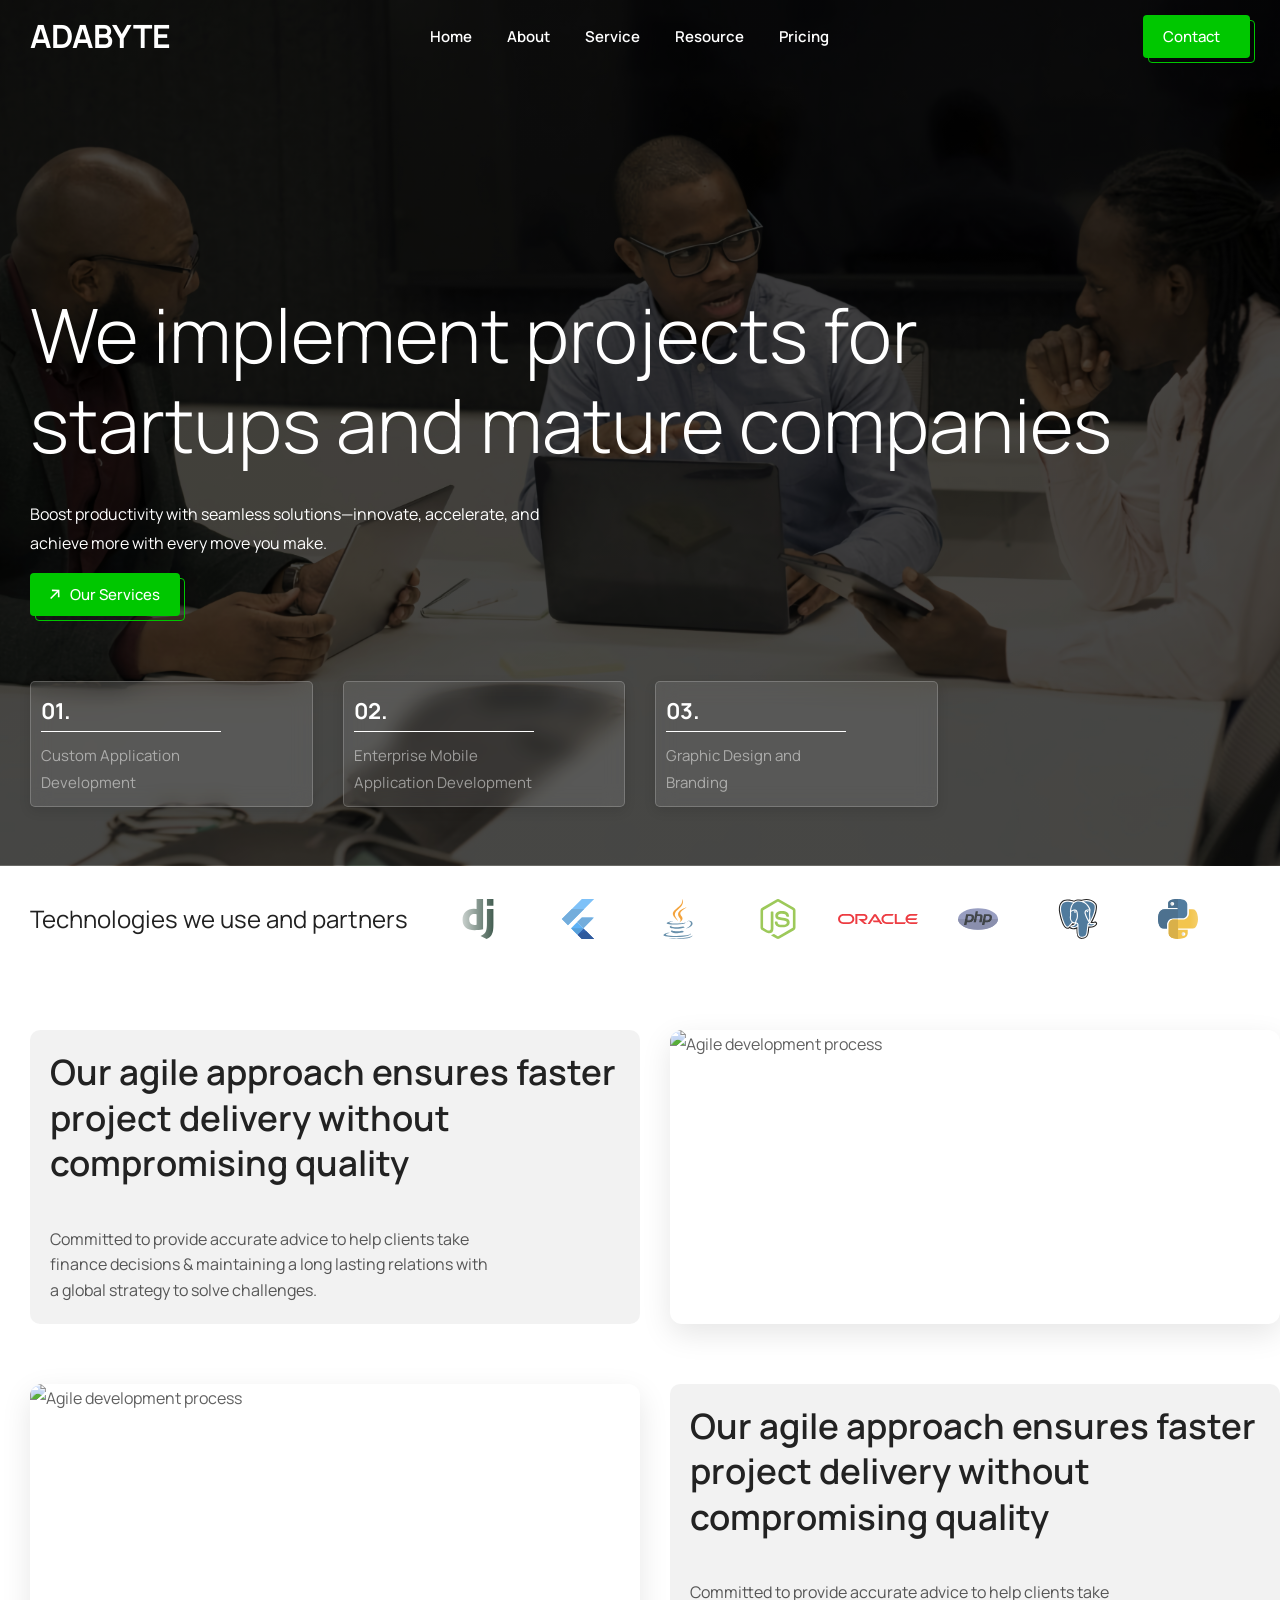
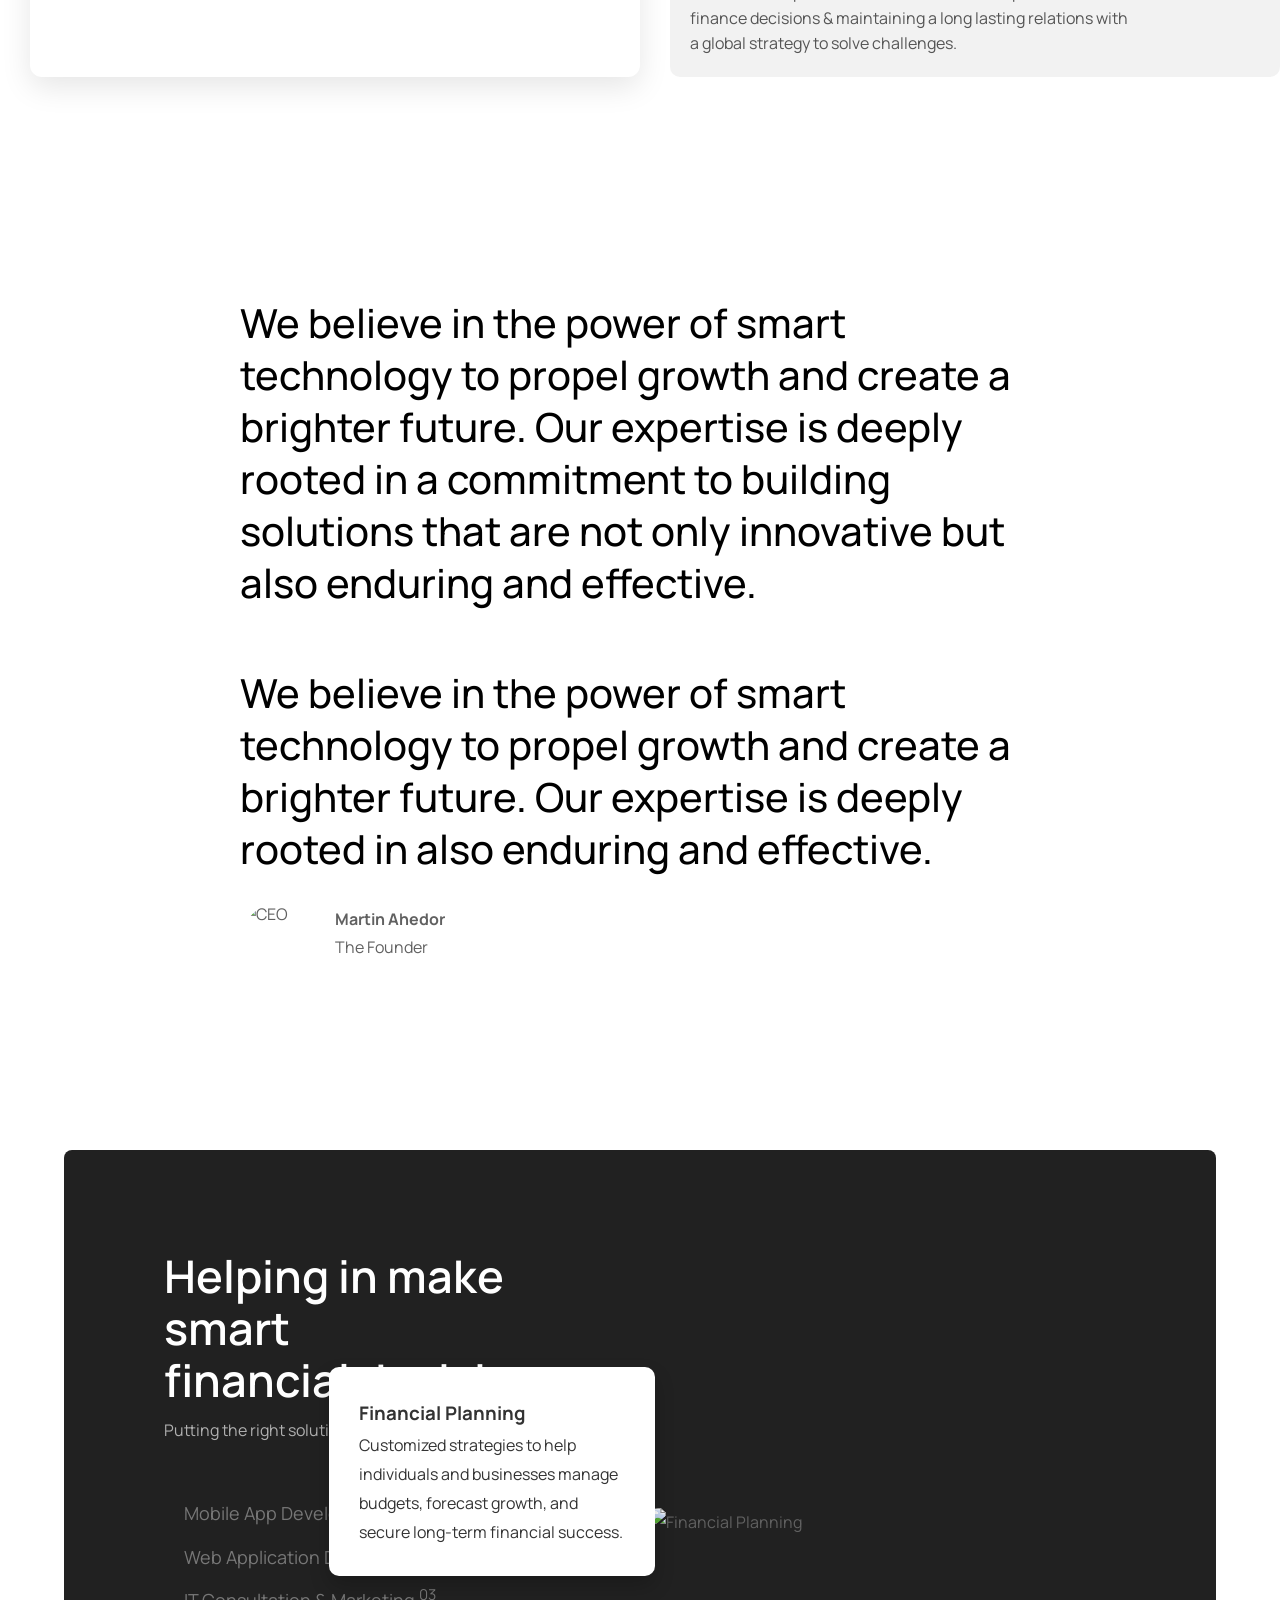
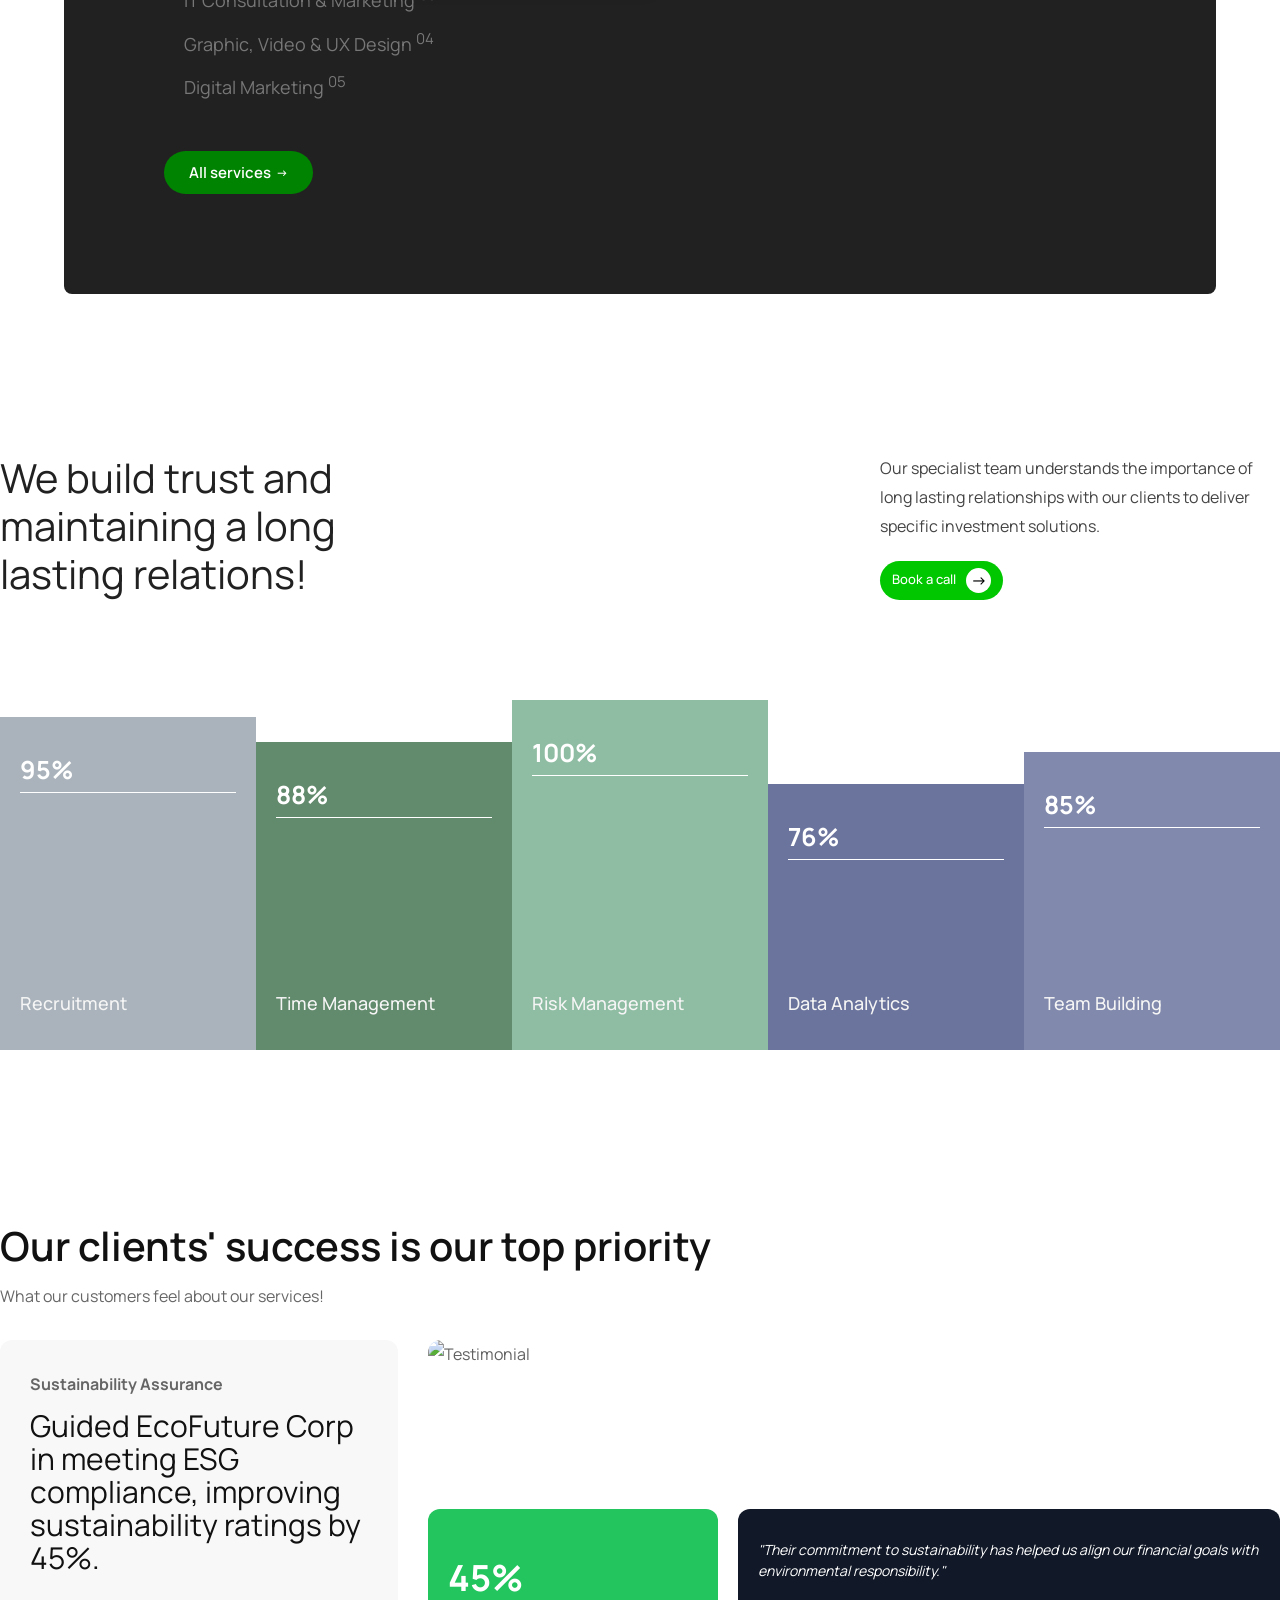
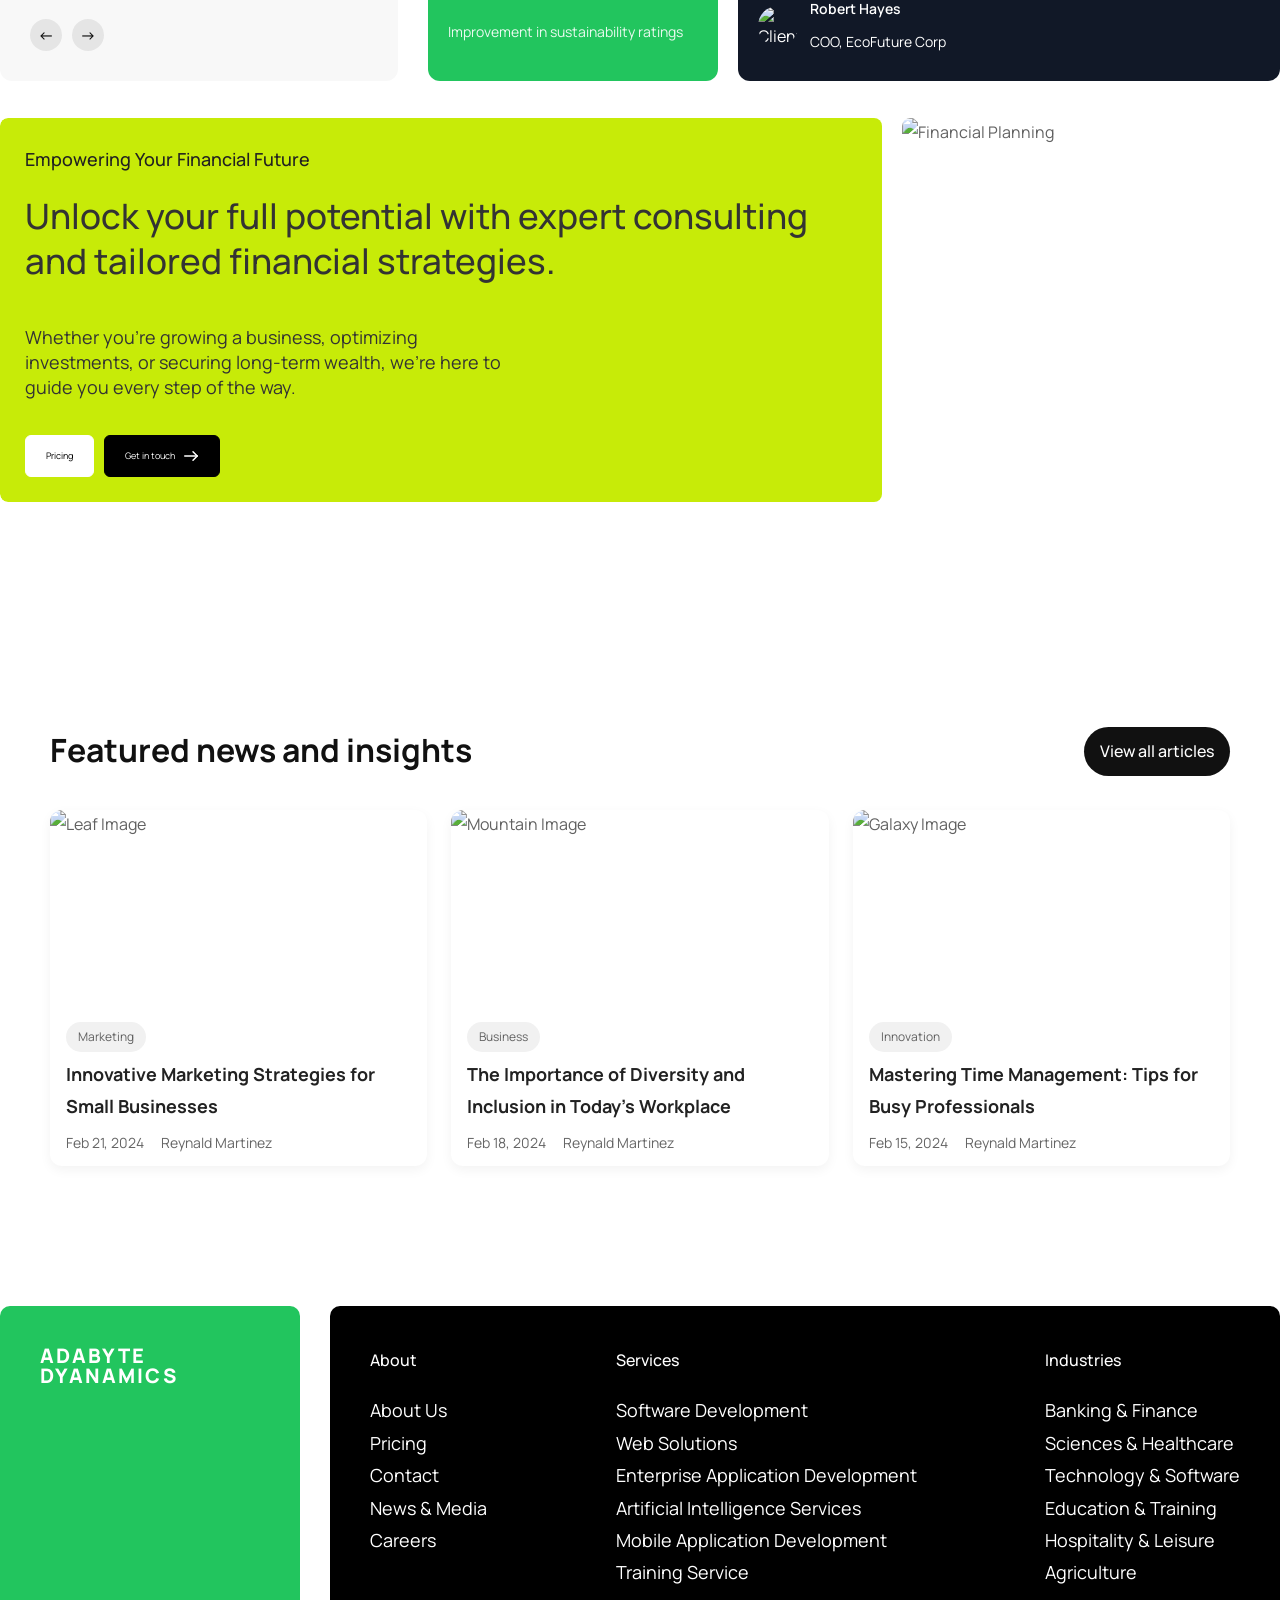
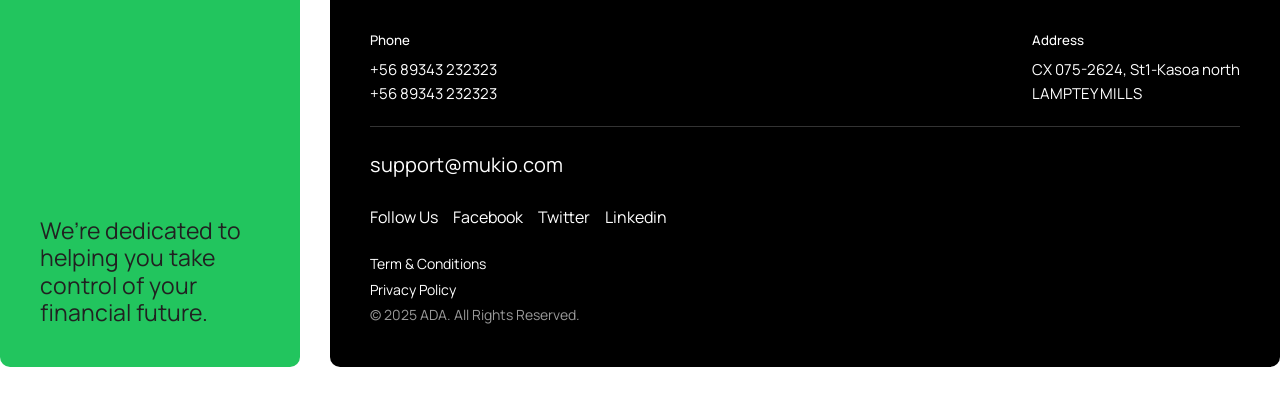
==== commit 4f6ffa63: "completed the home view of the page" ====
--- a/index.html
+++ b/index.html
@@ -531,9 +531,41 @@
         </div>
 
 <!--        BLOG POST-->
-        <div>
-
+        <div class="container">
+            <section class="blog-section">
+                <div class="blog_header">
+                    <h2>Featured news and insights</h2>
+                    <a href="#" class="view-all-btn">View all articles</a>
+                </div>
+
+                <div class="blog-cards">
+                    <!-- Card 1 -->
+                    <div class="card">
+                        <img src="https://images.unsplash.com/photo-1483683804023-6ccdb62f86ef" alt="Leaf Image" />
+                        <span class="tag">Marketing</span>
+                        <h3>Innovative Marketing Strategies for Small Businesses</h3>
+                        <p class="meta">Feb 21, 2024  Reynald Martinez</p>
+                    </div>
+
+                    <!-- Card 2 -->
+                    <div class="card">
+                        <img src="https://images.unsplash.com/photo-1483683804023-6ccdb62f86ef" alt="Mountain Image" />
+                        <span class="tag">Business</span>
+                        <h3>The Importance of Diversity and Inclusion in Today’s Workplace</h3>
+                        <p class="meta">Feb 18, 2024  Reynald Martinez</p>
+                    </div>
+
+                    <!-- Card 3 -->
+                    <div class="card">
+                        <img src="https://images.unsplash.com/photo-1483683804023-6ccdb62f86ef" alt="Galaxy Image" />
+                        <span class="tag">Innovation</span>
+                        <h3>Mastering Time Management: Tips for Busy Professionals</h3>
+                        <p class="meta">Feb 15, 2024  Reynald Martinez</p>
+                    </div>
+                </div>
+            </section>
         </div>
+
 
 
         <footer class="footer_container">
--- a/assets/css/style.css
+++ b/assets/css/style.css
@@ -1442,6 +1442,7 @@
      flex-wrap: wrap;
      max-width: 1400px;
      margin: auto;
+     margin-bottom: 30px;
  }
 
  .footer-left {
@@ -1549,6 +1550,87 @@
      font-size: 14px;
      color: #999;
  }
+ /*-----------------------------------*\
+    #BLOG
+  \*-----------------------------------*/
+ .blog-section {
+     /*max-width: 1200px;*/
+     margin: 140px auto;
+     padding: 0 20px;
+ }
+
+ .blog_header {
+     display: flex;
+     justify-content: space-between;
+     align-items: center;
+     margin-bottom: 30px;
+ }
+
+ .blog_header h2 {
+     font-size: 32px;
+     color: #111;
+ }
+
+ .view-all-btn {
+     background-color: #111;
+     color: #fff;
+     text-decoration: none;
+     padding: 10px 16px;
+     border-radius: 999px;
+     font-weight: 500;
+     transition: background 0.3s ease;
+ }
+
+ .view-all-btn:hover {
+     background-color: #333;
+ }
+
+ .blog-cards {
+     display: grid;
+     grid-template-columns: repeat(auto-fit, minmax(280px, 1fr));
+     gap: 24px;
+ }
+
+ .card {
+     background: white;
+     border-radius: 12px;
+     overflow: hidden;
+     padding-bottom: 10px;
+     box-shadow: 0 4px 12px rgba(0, 0, 0, 0.05);
+     transition: transform 0.3s ease;
+ }
+
+ .card:hover {
+     transform: translateY(-5px);
+ }
+
+ .card img {
+     width: 100%;
+     height: 200px;
+     object-fit: cover;
+ }
+
+ .tag {
+     display: inline-block;
+     margin: 12px 16px 6px;
+     padding: 4px 12px;
+     background-color: #f1f1f1;
+     font-size: 12px;
+     border-radius: 999px;
+ }
+
+ .card h3 {
+     margin: 0 16px 8px;
+     font-size: 18px;
+     color: #222;
+ }
+
+ .meta {
+     font-size: 14px;
+     color: #666;
+     margin: 0 16px;
+ }
+
  /*-----------------------------------*\
     #ABOUT
   \*-----------------------------------*/
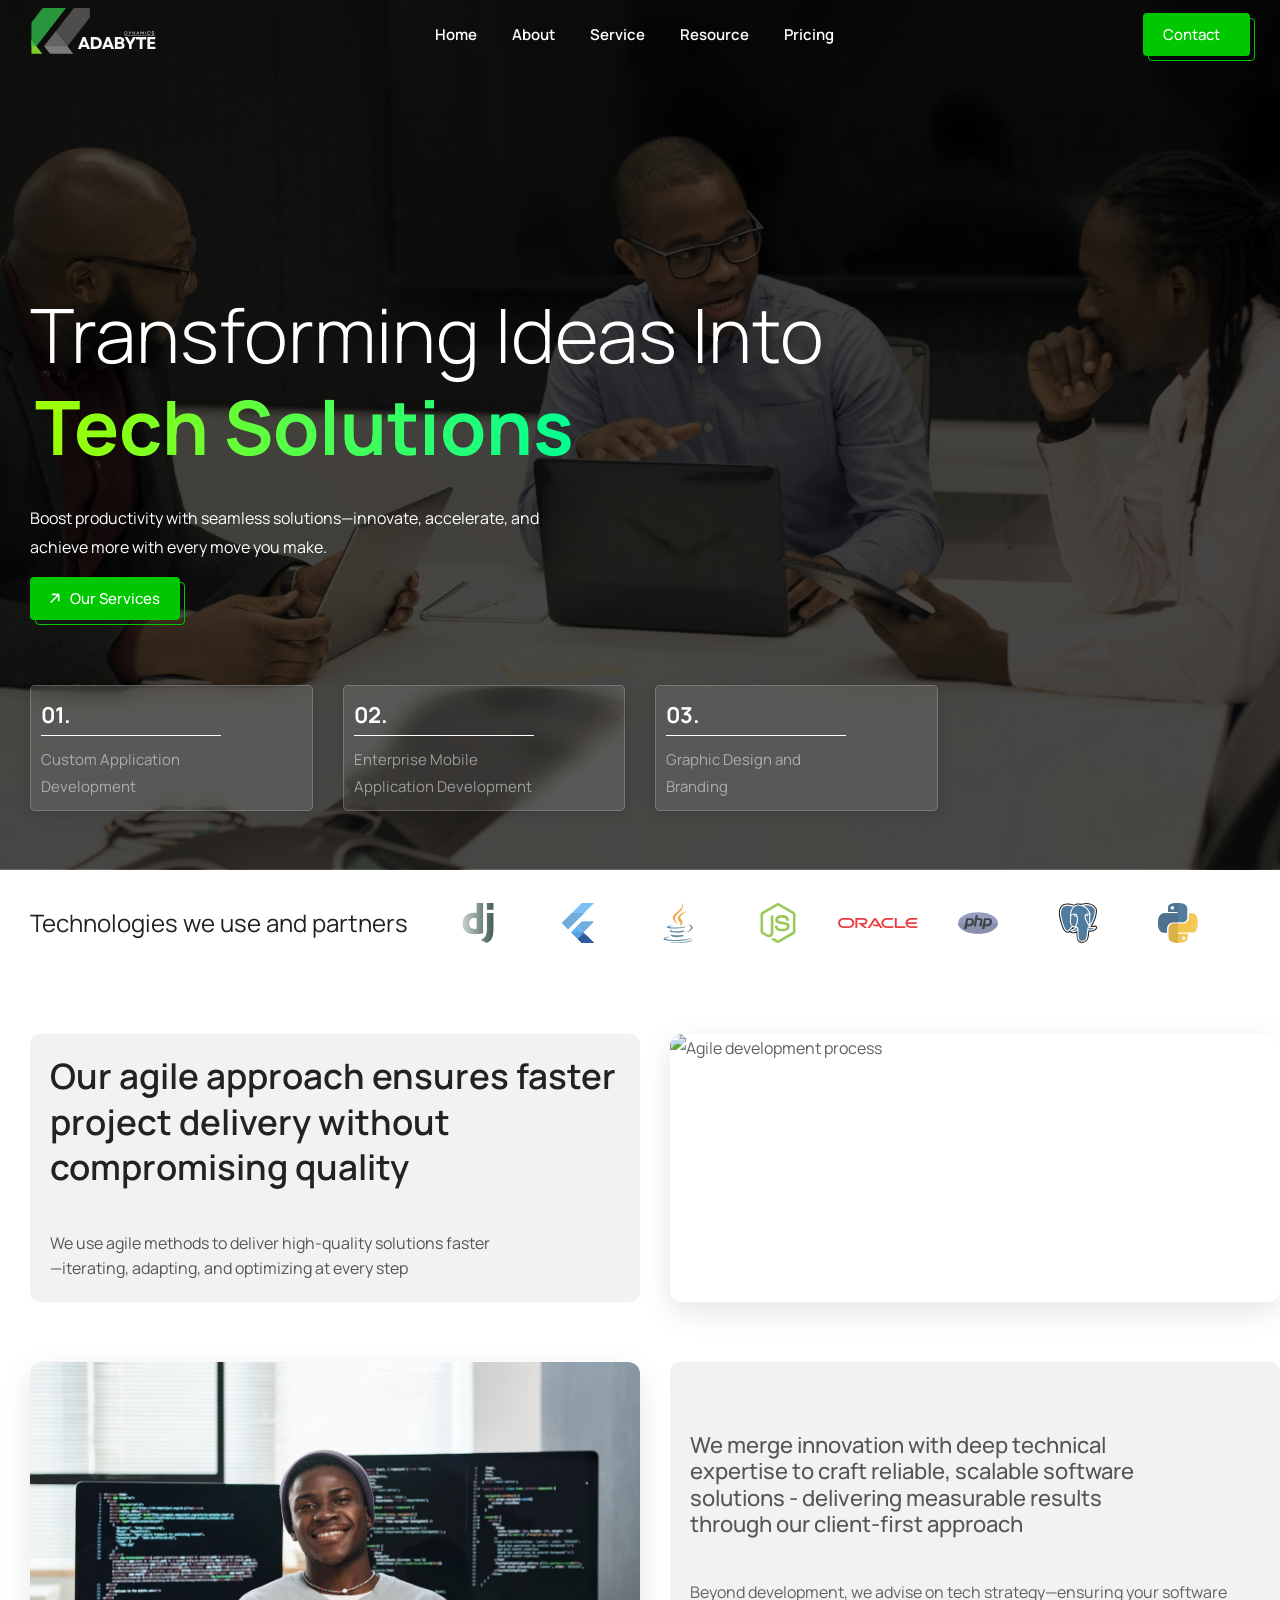
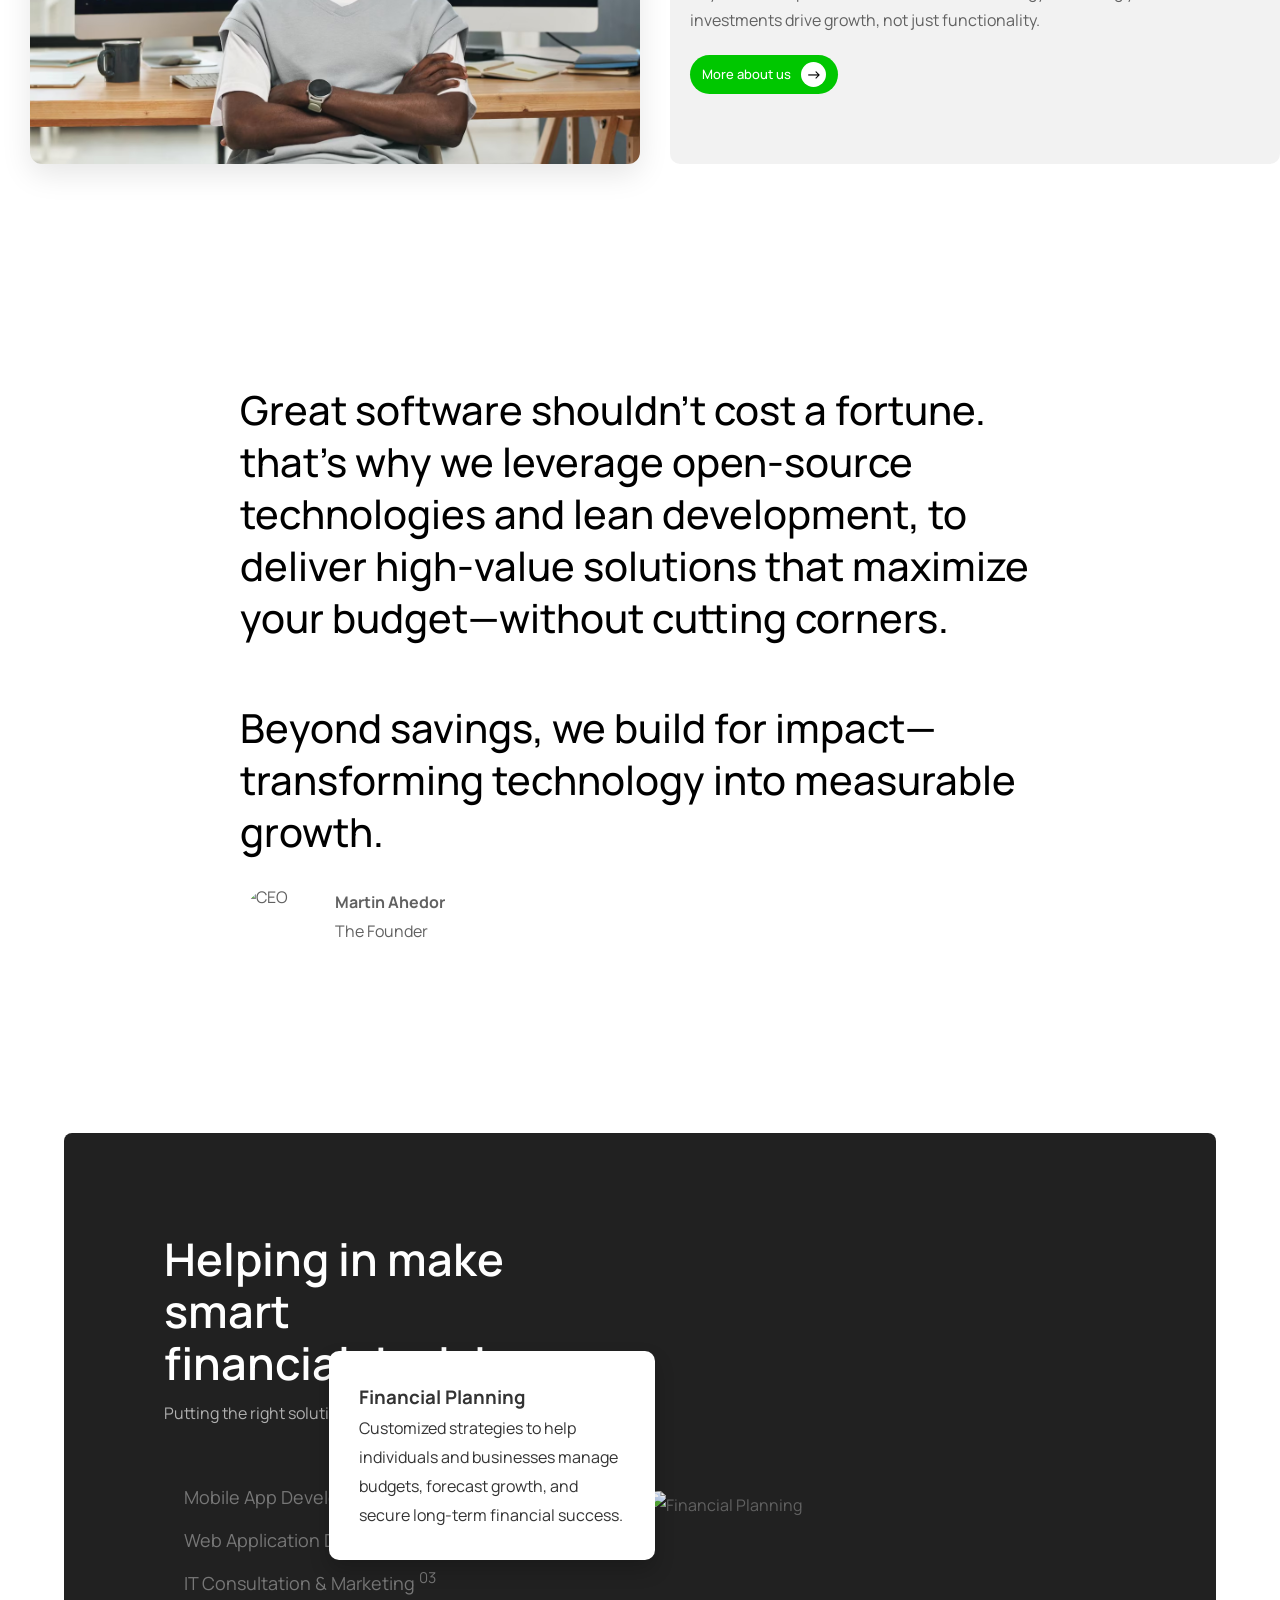
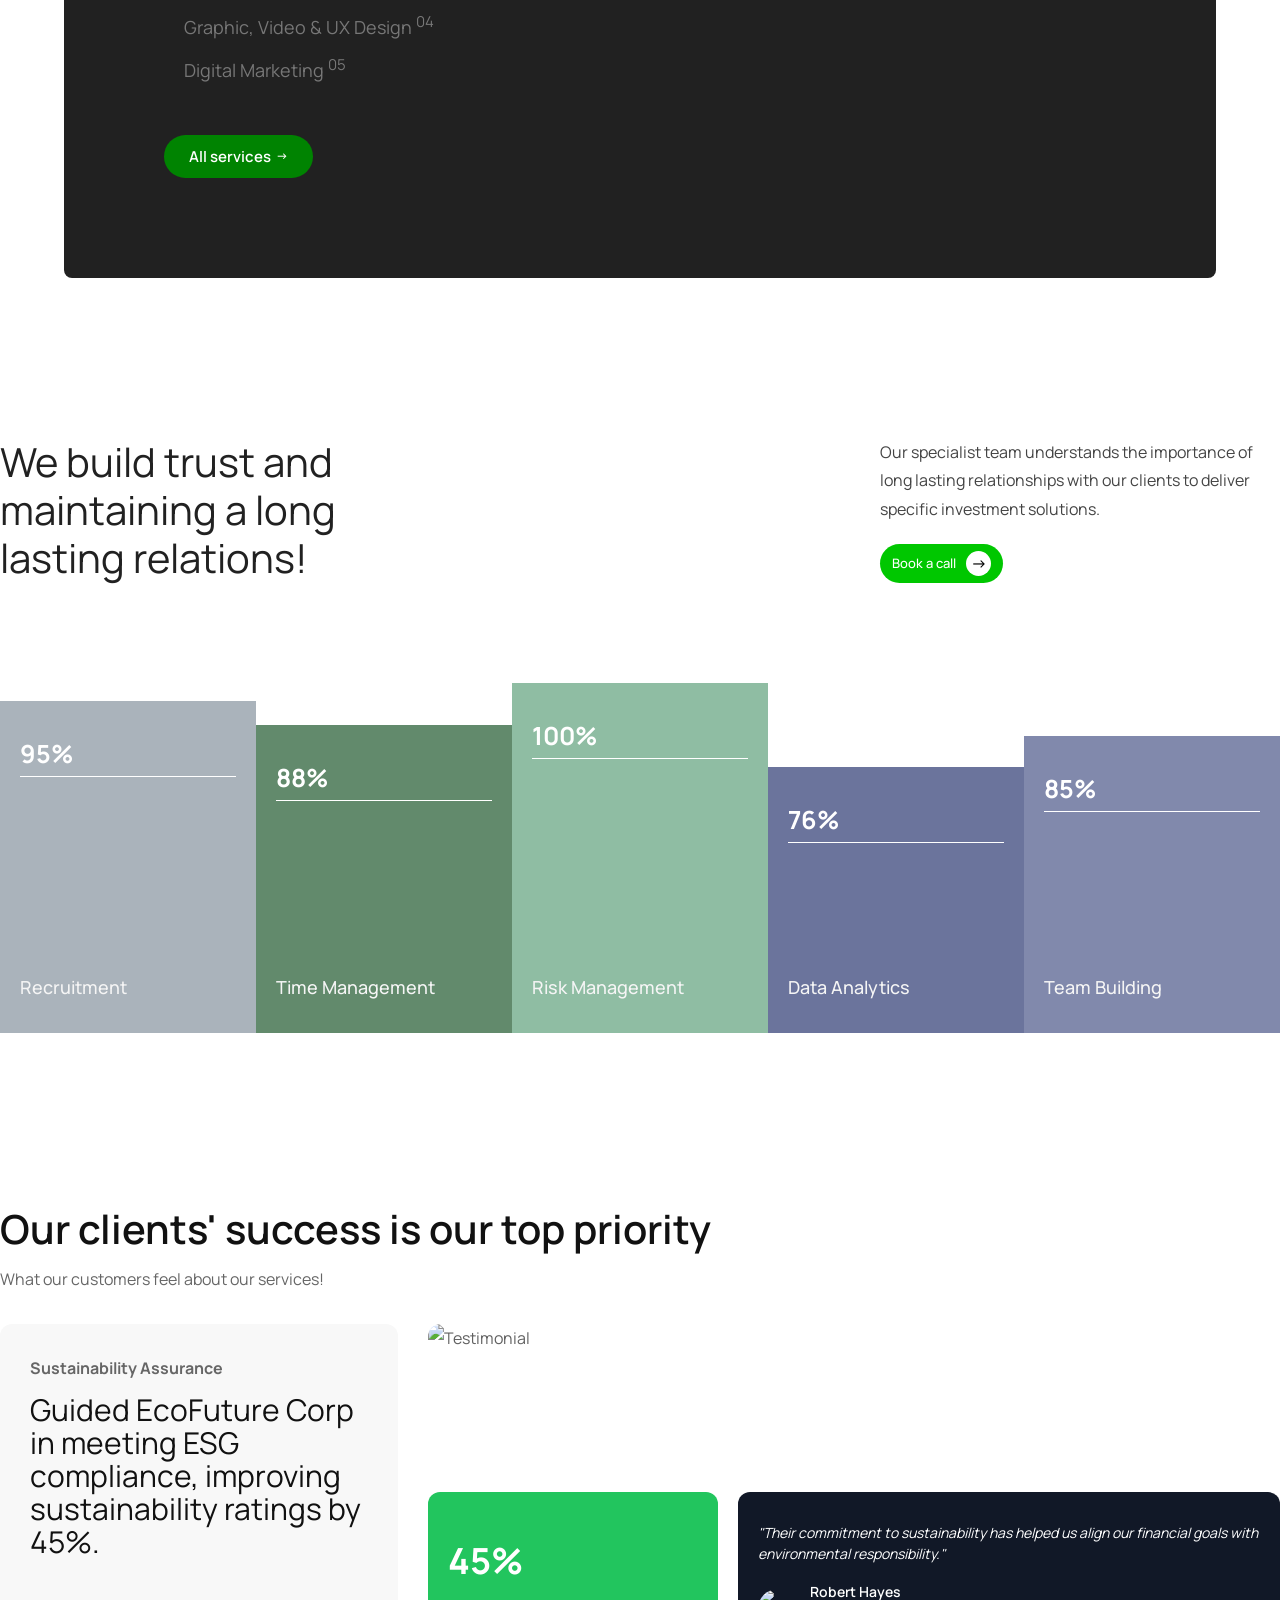
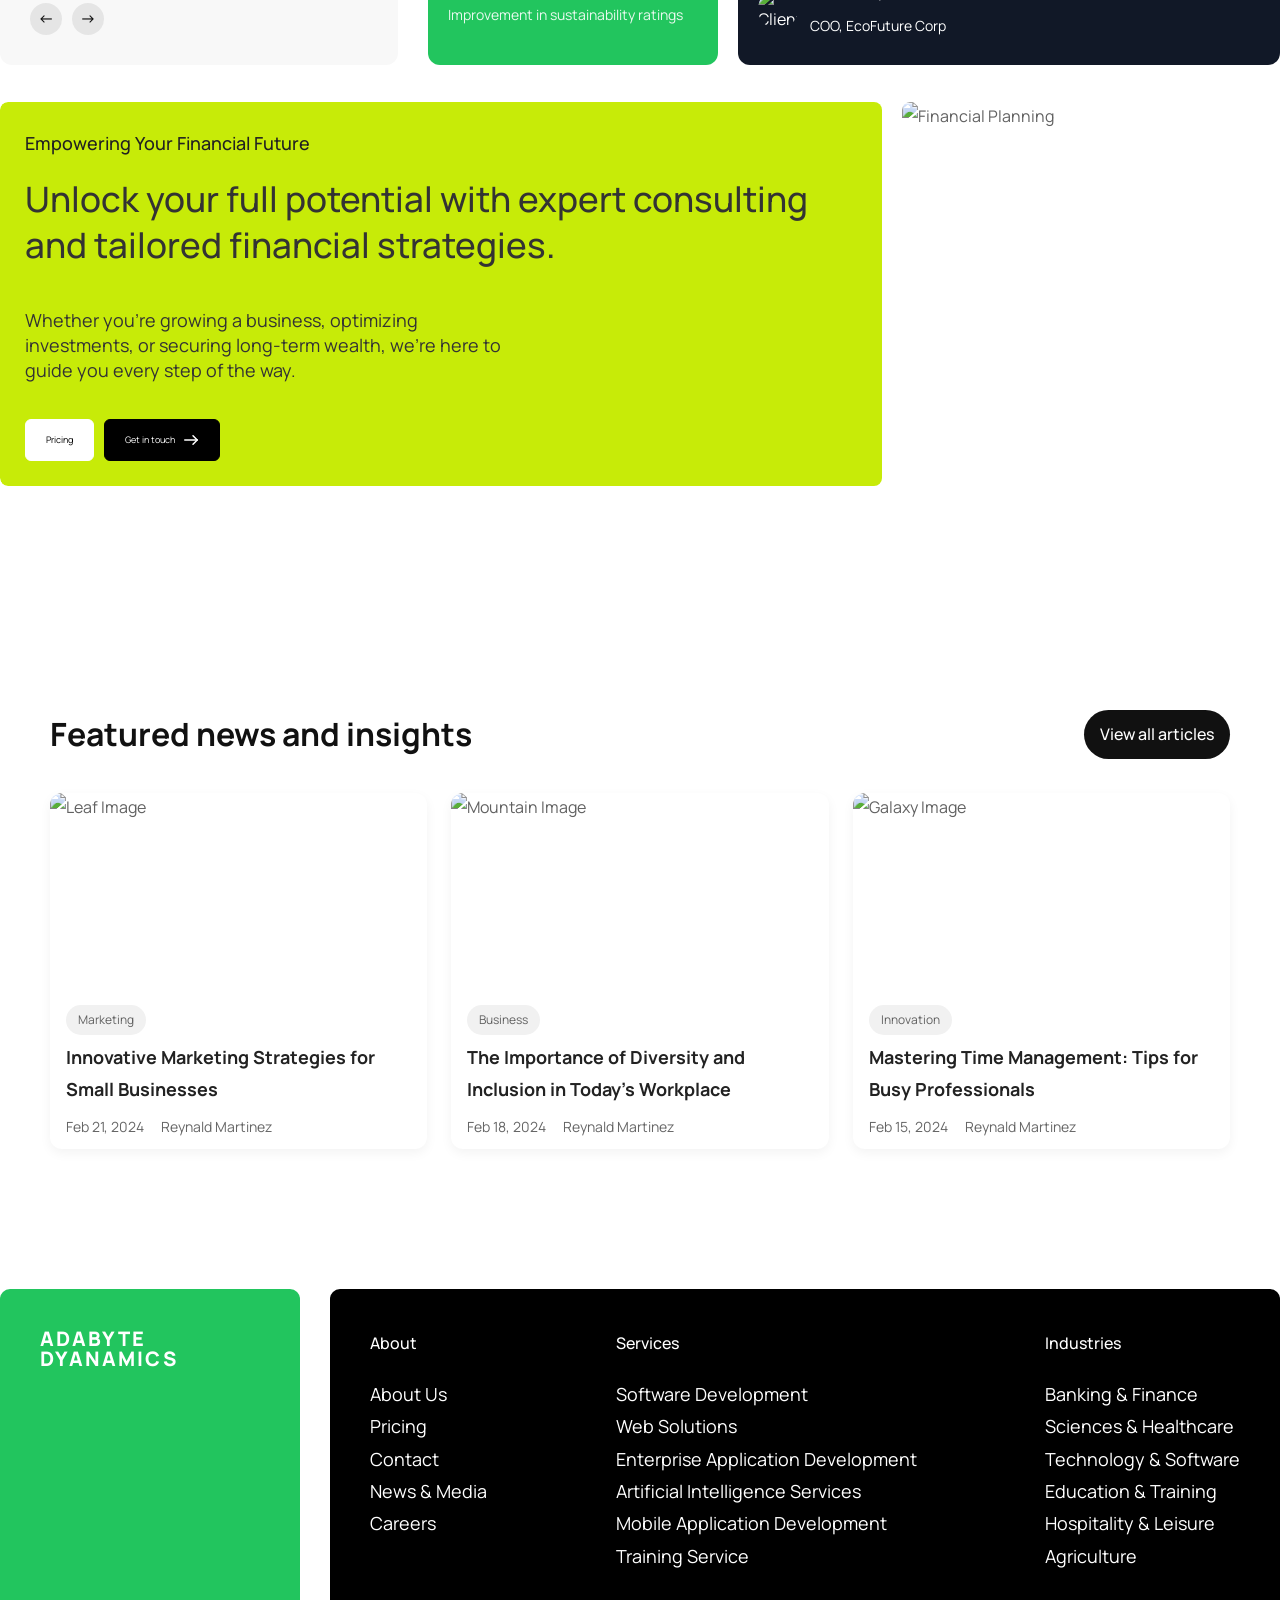
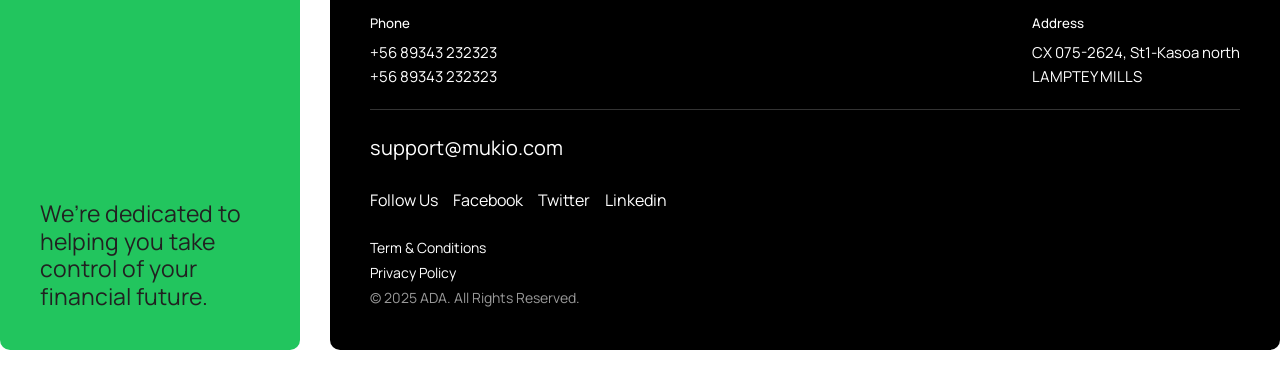
==== commit 6cf291d1: "completing the responsiveness" ====
--- a/index.html
+++ b/index.html
@@ -17,13 +17,12 @@
 <body id="top">
     <header class="header" data-header>
         <div class="container">
-    
-            <h1>
-                <a href="#" class="logo">Adabyte</a>
-            </h1>
+
+            <img src="./assets/images/logosvg.svg" alt="" width="150" height="40">
     
     
             <button class="nav-open-btn" aria-label="Open Menu" data-nav-open-btn>
+                sdfsd
                 <ion-icon name="menu-outline"></ion-icon>
             </button>
     
@@ -104,7 +103,9 @@
             <div class="container">
 
                 <h1 class="h1 hero-title">
-                    We implement projects for <span className="text-lime-green">startups and mature companies</span>
+                    Transforming Ideas Into <br> <span class="text-lime-green">Tech Solutions</span>
+
+<!--                    We implement projects for <span className="text-lime-green">startups and mature companies</span>-->
                 </h1>
         
                 <p class="hero-text">
@@ -267,7 +268,7 @@
                             <h2 class="choose-us-title">Our agile approach ensures faster project delivery without compromising quality</h2>
 
                             <p class="choose-us-text">
-                                Committed to provide accurate advice to help clients take finance decisions & maintaining a long lasting relations with a global strategy to solve challenges.
+                                We use agile methods to deliver high-quality solutions faster—iterating, adapting, and optimizing at every step
                             </p>
                         </div>
                         <div class="choose-us-image">
@@ -278,14 +279,33 @@
 
                     <div class="choose-us-row">
                         <div class="choose-us-image">
-                            <img src="./assets/images/agile.jpg" alt="Agile development process">
+                            <img src="./assets/images/happy.png" alt="Agile development process">
                         </div>
                         <div class="choose-us-content">
-                            <h2 class="choose-us-title">Our agile approach ensures faster project delivery without compromising quality</h2>
-
-                            <p class="choose-us-text">
-                                Committed to provide accurate advice to help clients take finance decisions & maintaining a long lasting relations with a global strategy to solve challenges.
-                            </p>
+                            <div class="choose-us-content-flex">
+                               <div class="">
+                                   <p class="choose-us-text">
+                                       We merge innovation with deep technical expertise to craft reliable, scalable software solutions - delivering measurable results through our client-first approach
+                                   </p>
+
+                                   <div class="choose-us-text-subtext">
+                                       Beyond development, we advise on tech strategy—ensuring your software investments drive growth, not just functionality.
+
+                                   <p class="choose-us-content-button">
+                                       <button class="cta-button">
+                                           More about us <span class="arrow">→</span>
+                                       </button>
+                                   </p>
+                                   </div>
+                               </div>
+
+
+
+
+                            </div>
+<!--                            <h2 class="choose-us-title">Our agile approach ensures faster project delivery without compromising quality</h2>-->
+
+
                         </div>
 
                     </div>
@@ -326,14 +346,13 @@
            <div class="container">
                <div class="commitment">
                    <p>
-                       We believe in the power of smart technology to propel growth and create a brighter future.
-                       Our expertise is deeply rooted in a commitment to building solutions that are not only innovative but also enduring and effective.
+                       Great software shouldn’t cost a fortune.
+                       that's why we leverage open-source technologies and lean development, to deliver high-value solutions that maximize your budget—without cutting corners.
                    </p>
                    <br>
                    <br>
                    <p>
-                       We believe in the power of smart technology to propel growth and create a brighter future.
-                       Our expertise is deeply rooted in  also enduring and effective.
+                       Beyond savings, we build for impact—transforming technology into measurable growth.
                    </p>
 
                    <div class="ceo_profile">
@@ -682,7 +701,11 @@
         });
     </script>
 
-
+    <!--
+        - ionicon link
+      -->
+    <script type="module" src="https://unpkg.com/ionicons@7.1.0/dist/ionicons/ionicons.esm.js"></script>
+    <script nomodule src="https://unpkg.com/ionicons@7.1.0/dist/ionicons/ionicons.js"></script>
 
 </body>
 </html>
--- a/assets/css/style.css
+++ b/assets/css/style.css
@@ -320,6 +320,45 @@
      z-index: 4;
  }
 
+ .text-lime-green {
+     /* Text styling */
+     color: #fff; /* White text for contrast */
+     font-weight: 700;
+
+     /* Background highlight */
+     background: linear-gradient(90deg, #a2ff00, #00ff95); /* Lime-green gradient */
+     background-clip: text;
+     -webkit-background-clip: text;
+     -webkit-text-fill-color: transparent;
+
+     /* Decorative extras */
+     padding: 0.2rem 0.5rem;
+     position: relative;
+     display: inline-block;
+     z-index: 1;
+ }
+
+ /* Optional: Add an animated underline effect */
+ .text-lime-green::after {
+     content: '';
+     position: absolute;
+     bottom: 0;
+     left: 0;
+     width: 100%;
+     height: 4px;
+     background: linear-gradient(90deg, #a2ff00, #00ff95);
+     transform: scaleX(0);
+     transform-origin: right;
+     transition: transform 0.3s ease;
+     z-index: -1;
+ }
+
+ /* Hover animation (optional) */
+ .text-lime-green:hover::after {
+     transform: scaleX(1);
+     transform-origin: left;
+ }
+
  /* .header::after {
      content: "";
      position: absolute;
@@ -477,7 +516,7 @@
   \*-----------------------------------*/
 
  .features {
-     padding-block-start: 20;
+     padding-block-start: 20px;
      background-color: var(--eerie-black-1);
  }
 
@@ -795,88 +834,7 @@
  /*-----------------------------------*\
     #SERVICES
   \*-----------------------------------*/
- /*.service-container{*/
- /*   margin: 3rem;*/
- /*    padding: 3rem;*/
- /*}*/
- /*.services{*/
- /*    background-color: var(--eerie-black-1);*/
- /*    border-radius: 0.8rem;*/
- /*    margin: 1rem;*/
- /*    !*padding: 3em;*!*/
- /*    display: flex;*/
- /*}*/
-
- /*.service_title span{*/
- /*    font-size: 1.5rem;*/
- /*}*/
-
- /*.service_description{*/
- /*    margin: 6rem;*/
- /*    !*padding: 6rem;*!*/
- /*    width: 50%;*/
- /*}*/
-
- /*.service_images{*/
- /*    width: 50%;*/
- /*    overflow: hidden;*/
- /*}*/
-
- /*.service_heading{*/
- /*    color: white;*/
- /*    !*margin-bottom: 30px;*!*/
- /*    margin: 2rem;*/
- /*}*/
-
- /*.service_heading h2{*/
- /*    font-size: 3.3rem;*/
- /*    line-height: 5rem;*/
- /*    font-weight: 500;*/
- /*    margin: 3rem*/
- /*    !*margin-bottom: 10px;*!*/
- /*}*/
-
- /*.service_text{*/
- /*    margin-left: 30px;*/
- /*}*/
-
- /*.service_text .service_active{*/
- /*    color: white;*/
- /*}*/
-
- /*.service_text ul{*/
- /*    !*padding: 1rem;*!*/
- /*}*/
-
- /*.service_text ul li{*/
- /*    margin: 1rem;*/
- /*}*/
-
-
- /*.service_description button{*/
- /*    margin: 5rem;*/
- /*}*/
-
-
- /*!* Image section *!*/
- /*.service_images {*/
- /*    margin: 8rem;*/
- /*    width: 50%;*/
- /*    overflow: hidden;*/
- /*    position: relative;*/
- /*}*/
-
- /*.service_image {*/
- /*    width: 100%;*/
- /*    height: 100%;*/
- /*}*/
-
- /*.service_image img {*/
- /*    width: 100%;*/
- /*    height: 100%;*/
- /*    object-fit: cover;*/
- /*    !*border-radius: 0.5rem;*!*/
- /*}*/
+
  .services-section {
      border-radius: 0.8rem;
      background-color: var(--eerie-black-1);
@@ -1635,295 +1593,11 @@
     #ABOUT
   \*-----------------------------------*/
 
- .about {
-     padding-block-start: 120px;
- }
-
- .about-banner {
-     position: relative;
-     max-width: max-content;
-     margin-block-end: 30px;
- }
-
- .deco-title {
-     font-size: var(--fs-1);
-     font-weight: var(--fw-700);
-     white-space: nowrap;
-     line-height: 0.5;
-     color: transparent;
-     -webkit-text-fill-color: transparent;
-     -webkit-text-stroke: 1px var(--light-gray);
-     transform-origin: top left;
-     transform: rotate(0.25turn);
-     position: absolute;
-     top: 55%;
-     left: 100%;
-     z-index: -1;
- }
-
- .deco-img {
-     position: absolute;
-     top: -40px;
-     left: 0;
-     z-index: -1;
- }
-
- .about-img {
-     max-width: max-content;
-     margin-block-end: 30px;
- }
-
- .about .section-subtitle {
-     margin-block-end: 10px;
- }
-
- .tab-nav {
-     display: flex;
-     flex-wrap: wrap;
-     gap: 15px;
-     margin-block: 25px 35px;
- }
-
- .tab-btn {
-     background-color: var(--platinum);
-     color: var(--granite-gray);
-     font-size: var(--fs-8);
-     font-weight: var(--fw-500);
-     padding: 10px 32px;
- }
-
- .tab-btn.active {
-     background-color: var(--pistachio);
-     color: var(--white);
- }
-
- .tab-list {
-     margin-block: 25px 50px;
- }
-
- .tab-item {
-     display: flex;
-     align-items: center;
-     gap: 10px;
-     padding-block: 5px;
- }
-
- .tab-item .item-icon {
-     font-size: 3rem;
-     color: var(--pistachio);
- }
-
- .tab-text {
-     color: var(--eerie-black-2);
-     font-size: var(--fs-8);
-     font-weight: var(--fw-500);
- }
-
-
-
-
-
- /*-----------------------------------*\
-    #CTA
-  \*-----------------------------------*/
-
- .cta-content {
-     background-color: var(--pistachio);
-     text-align: center;
-     padding: 50px 15px;
-     margin-block-end: 30px;
- }
-
- .cta .section-title {
-     color: var(--white);
-     font-size: var(--fs-4);
-     font-weight: var(--fw-600);
-     line-height: 1.2;
-     margin-block-end: 25px;
- }
-
- .cta .btn-outline {
-     margin-inline: auto;
- }
-
- .cta-banner {
-     background-color: var(--light-gray);
- }
-
-
-
-
-
- /*-----------------------------------*\
-    #SERVICE
-  \*-----------------------------------*/
-
- .service {
-     background-color: var(--baby-powder);
-     background-repeat: no-repeat;
-     background-position: center top;
-     margin-block-start: -200px;
-     padding-block-start: 200px;
- }
-
- .service .section-title {
-     margin-block: 10px 40px;
- }
-
- .service-list {
-     display: grid;
-     gap: 30px;
- }
-
- .service-card {
-     background-color: var(--white);
-     text-align: center;
-     padding: 45px 40px;
-     border-radius: 2px;
-     outline: 3px solid transparent;
-     box-shadow: var(--card-shadow);
-     transition: var(--transition-2);
- }
-
- .service-card:is(:hover, :focus-within) {
-     outline-color: var(--pistachio);
- }
-
- .service-card .card-icon {
-     color: var(--pistachio);
-     font-size: 7rem;
-     max-width: max-content;
-     margin-inline: auto;
- }
-
- .service-card .card-icon ion-icon {
-     --ionicon-stroke-width: 20px;
- }
-
- .service-card .card-title {
-     letter-spacing: -1px;
-     margin-block: 10px;
- }
-
- .service-card .card-text {
-     font-family: var(--ff-inter);
- }
-
- .btn-link {
-     display: flex;
-     justify-content: center;
-     align-items: center;
-     gap: 5px;
-     color: var(--silver-chalice);
-     font-size: var(--fs-8);
-     font-weight: var(--fw-600);
-     margin-block-start: 15px;
- }
-
- .btn-link span {
-     text-decoration: underline;
- }
-
-
-
-
-
- /*-----------------------------------*\
-    #DONATE
-  \*-----------------------------------*/
-
- .donate-list {
-     display: grid;
-     gap: 60px;
- }
-
- .donate-card {
-     box-shadow: var(--card-shadow);
- }
-
- .donate-card .card-banner {
-     background-color: var(--light-gray);
- }
-
- .donate-card .card-content {
-     background-color: var(--white);
-     padding: 35px;
- }
-
- .progress-wrapper {
-     display: flex;
-     justify-content: space-between;
-     align-items: center;
- }
-
- .progress-text {
-     display: flex;
-     gap: 5px;
-     font-size: var(--fs-8);
- }
-
- .progress-text data {
-     color: var(--eerie-black-2);
-     font-weight: var(--fw-600);
- }
-
- .donate-card .card-title {
-     --fs-5: 2.1rem;
- }
-
- .progress-box {
-     background-color: var(--cultured);
-     border-radius: 20px;
-     margin-block: 10px 20px;
- }
-
- .progress {
-     height: 6px;
-     width: 83%;
-     background-color: var(--pistachio);
-     border-radius: inherit;
- }
-
- .progress-value {
-     color: var(--pistachio);
-     font-size: var(--fs-7);
-     font-weight: var(--fw-600);
- }
-
- .card-wrapper {
-     display: flex;
-     flex-wrap: wrap;
-     justify-content: space-between;
-     align-items: center;
-     gap: 5px;
-     margin-block: 15px;
- }
-
- .donate-card .card-wrapper-text {
-     display: flex;
-     gap: 5px;
- }
-
- .donate-card .card-wrapper-text span {
-     color: var(--sonic-silver);
-     font-weight: var(--fw-500);
- }
-
- .card-wrapper-text data {
-     font-weight: var(--fw-600);
- }
-
- .card-wrapper-text .green {
-     color: var(--pistachio);
- }
-
- .card-wrapper-text .yellow {
-     color: var(--bright-yellow-crayola);
- }
-
- .card-wrapper-text .cyan {
-     color: var(--medium-turquoise);
- }
+
+
+
+
+
 
 
 
@@ -1974,171 +1648,6 @@
  .testi-banner {
      background-color: var(--light-gray);
  }
-
-
-
-
-
- /*-----------------------------------*\
-    #PARTNER
-  \*-----------------------------------*/
-
- .partner {
-     background-color: var(--baby-powder);
- }
-
- .partner .container {
-     display: flex;
-     flex-wrap: wrap;
-     justify-content: center;
-     align-items: center;
-     gap: 50px;
- }
-
- .partner-logo .color,
- .partner-logo:is(:hover, :focus) .gray {
-     display: none;
- }
-
- .partner-logo:is(:hover, :focus) .color,
- .partner-logo .gray {
-     display: block;
- }
-
-
-
-
-
- /*-----------------------------------*\
-    #EVENT
-  \*-----------------------------------*/
-
- .event {
-     padding-block-end: 120px;
- }
-
- .event .section-subtitle {
-     justify-content: center;
- }
-
- .event .section-title {
-     text-align: center;
-     margin-block: 15px 50px;
- }
-
- .event-list {
-     display: grid;
-     gap: 30px;
-     margin-block-end: 70px;
- }
-
- .event-card {
-     border: 1px solid var(--platinum);
-     padding: 40px 30px;
-     border-radius: 2px;
-     outline: 3px solid transparent;
-     transition: var(--transition-2);
- }
-
- .event-card:is(:hover, :focus-within) {
-     outline-color: var(--pistachio);
- }
-
- .event-card .card-time {
-     background-color: var(--pistachio);
-     color: var(--white);
-     font-weight: var(--fw-600);
-     line-height: 1.3;
-     max-width: max-content;
-     padding: 10px 20px;
-     border-radius: 8px;
-     box-shadow: 0 10px 15px var(--pistachio_50);
- }
-
- .event-card .card-time .month {
-     font-size: 2.1rem;
- }
-
- .event-card .card-time .date {
-     font-size: var(--fs-4);
- }
-
- .event-card .card-subtitle {
-     margin-block: 30px 5px;
-     color: var(--pistachio);
-     font-size: var(--fs-8);
-     font-weight: var(--fw-600);
-     letter-spacing: -1px;
- }
-
- .event-card .card-title {
-     color: var(--eerie-black-2);
-     letter-spacing: -1px;
- }
-
- .event-card .card-text {
-     font-family: var(--ff-inter);
-     margin-block: 5px 30px;
- }
-
- .event .btn-secondary {
-     margin-inline: auto;
- }
-
-
-
-
-
- /*-----------------------------------*\
-    #INSTA POST
-  \*-----------------------------------*/
-
- .insta-post-link {
-     position: relative;
-     background-color: var(--eerie-black-1);
-     overflow: hidden;
- }
-
- .insta-post-link>img {
-     transition: var(--transition-2);
- }
-
- .insta-post-link:is(:hover, :focus)>img {
-     transform: scale(1.1);
-     opacity: 0.5;
- }
-
- .insta-post-link>ion-icon {
-     color: var(--white);
-     font-size: 5rem;
-     position: absolute;
-     top: 50%;
-     left: 50%;
-     transform: translate(-50%, -50%);
-     opacity: 0;
-     transition: var(--transition-2);
- }
-
- .insta-post-link:is(:hover, :focus)>ion-icon {
-     opacity: 1;
- }
-
- .insta-post-list {
-     display: flex;
-     overflow-x: auto;
-     scroll-snap-type: inline mandatory;
- }
-
- .insta-post-list::-webkit-scrollbar {
-     display: none;
- }
-
- .insta-post-item {
-     min-width: 90%;
-     scroll-snap-align: center;
- }
-
-
 
 
 
@@ -2796,6 +2305,19 @@
              height: 20rem;
              /* 20rem space as requested */
          }
+
+     .choose-us-content-flex{
+         display: flex;
+         flex-direction: column;
+         justify-content: space-evenly;
+         height: -webkit-fill-available;
+     }
+
+     .choose-us-content-flex .choose-us-text{
+             font-size: 2.2rem;
+             font-weight: 500;
+             line-height: 1.2;
+         }
     
          .choose-us-text {
              /*font-size: 1.1rem;*/
@@ -2804,7 +2326,15 @@
              max-width: 80%;
              padding: 2rem;
          }
-    
+
+         .choose-us-text-subtext{
+             font-size: 1.6rem;
+             padding: 2rem;
+         }
+
+         .choose-us-content-button{
+             margin-top: 2rem;
+         }
          /* Responsive Design */
          @media (max-width: 992px) {
              .choose-us-row {
@@ -2842,51 +2372,8 @@
     
              .spacer {
                  height: 5rem;
-             }   }
-
-
-     /**
-     * ABOUT
-     */
-
-     .deco-img {
-         left: -35px;
-     }
-
-
-
-     /**
-     * DONATE
-     */
-
-     .donate-card {
-         padding-inline-end: 120px;
-     }
-
-     .donate-card .card-content {
-         width: 65%;
-     }
-
-
-
-     /**
-     * PARTNER
-     */
-
-     .partner .container {
-         justify-content: space-evenly;
-     }
-
-
-
-     /**
-     * INSTA POST
-     */
-
-     .insta-post-item {
-         min-width: 20%;
-     }
-
+             }
+         }
 
 
      /**
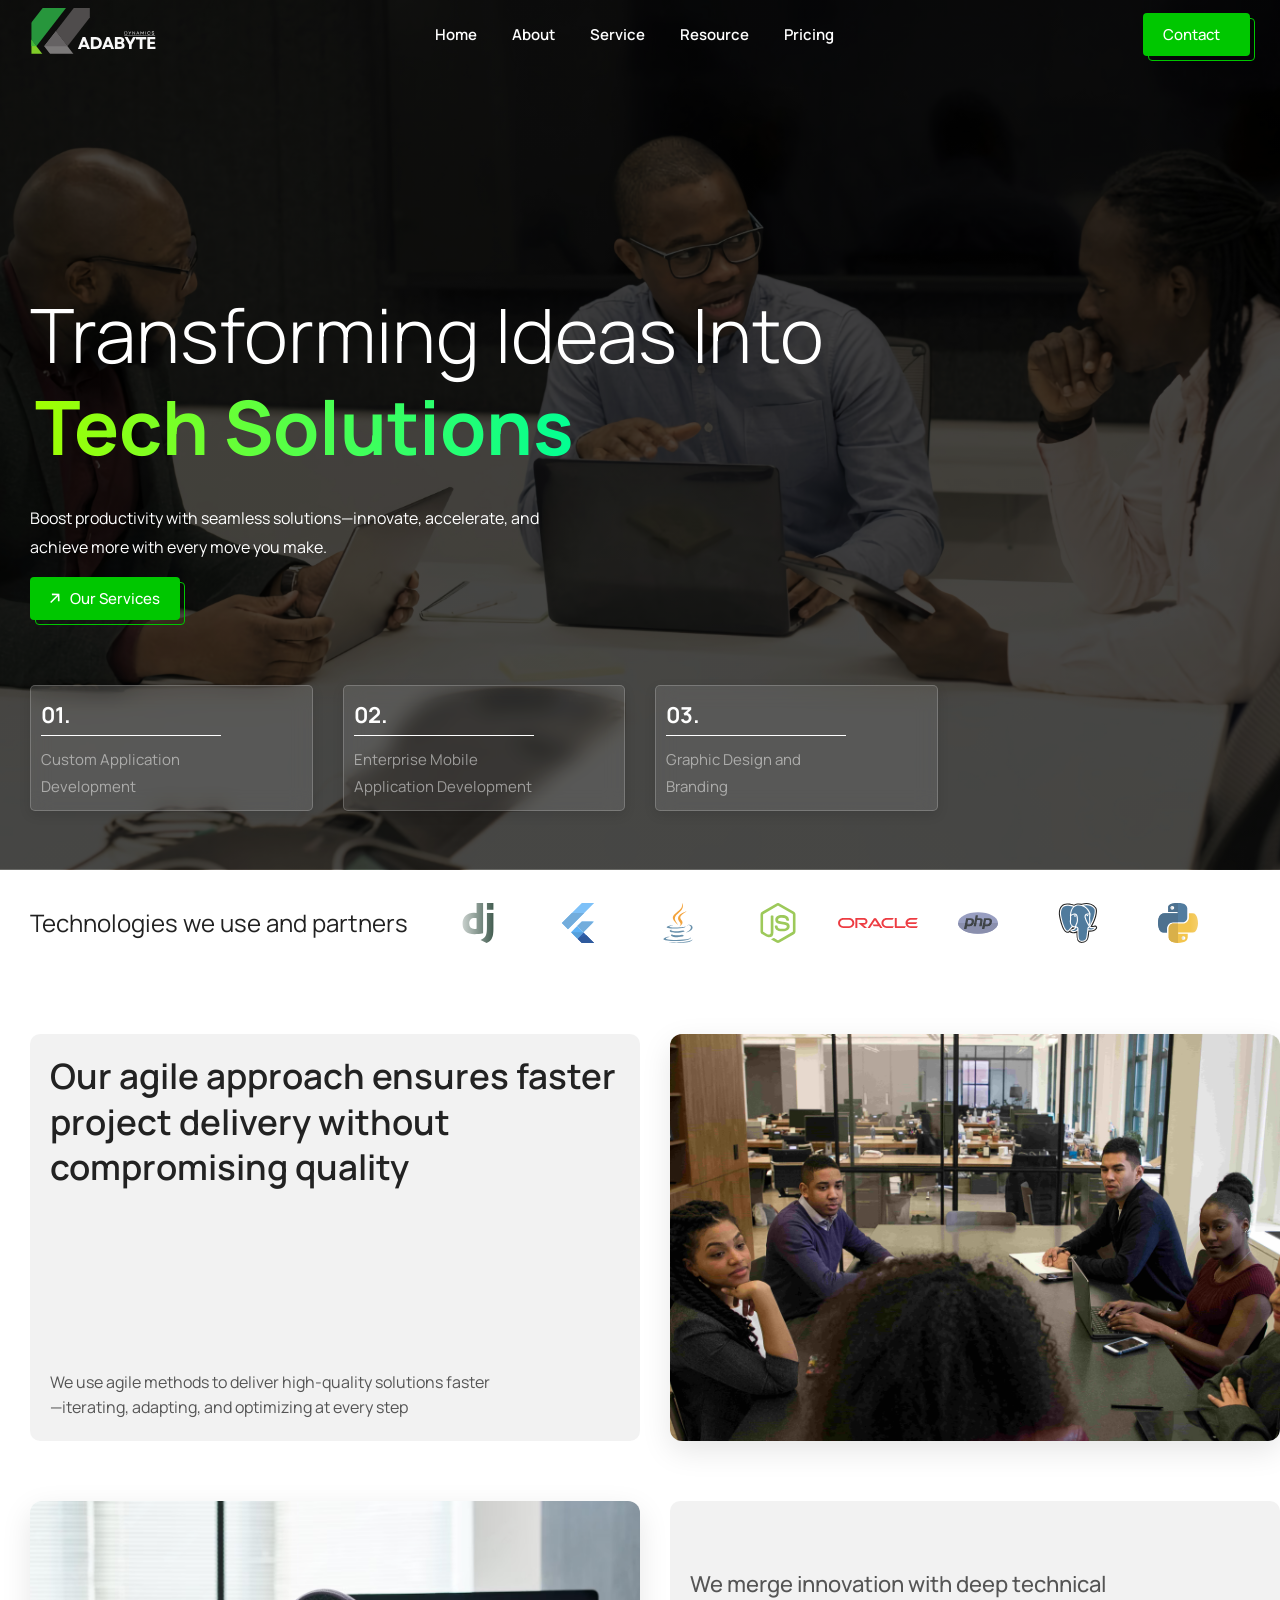
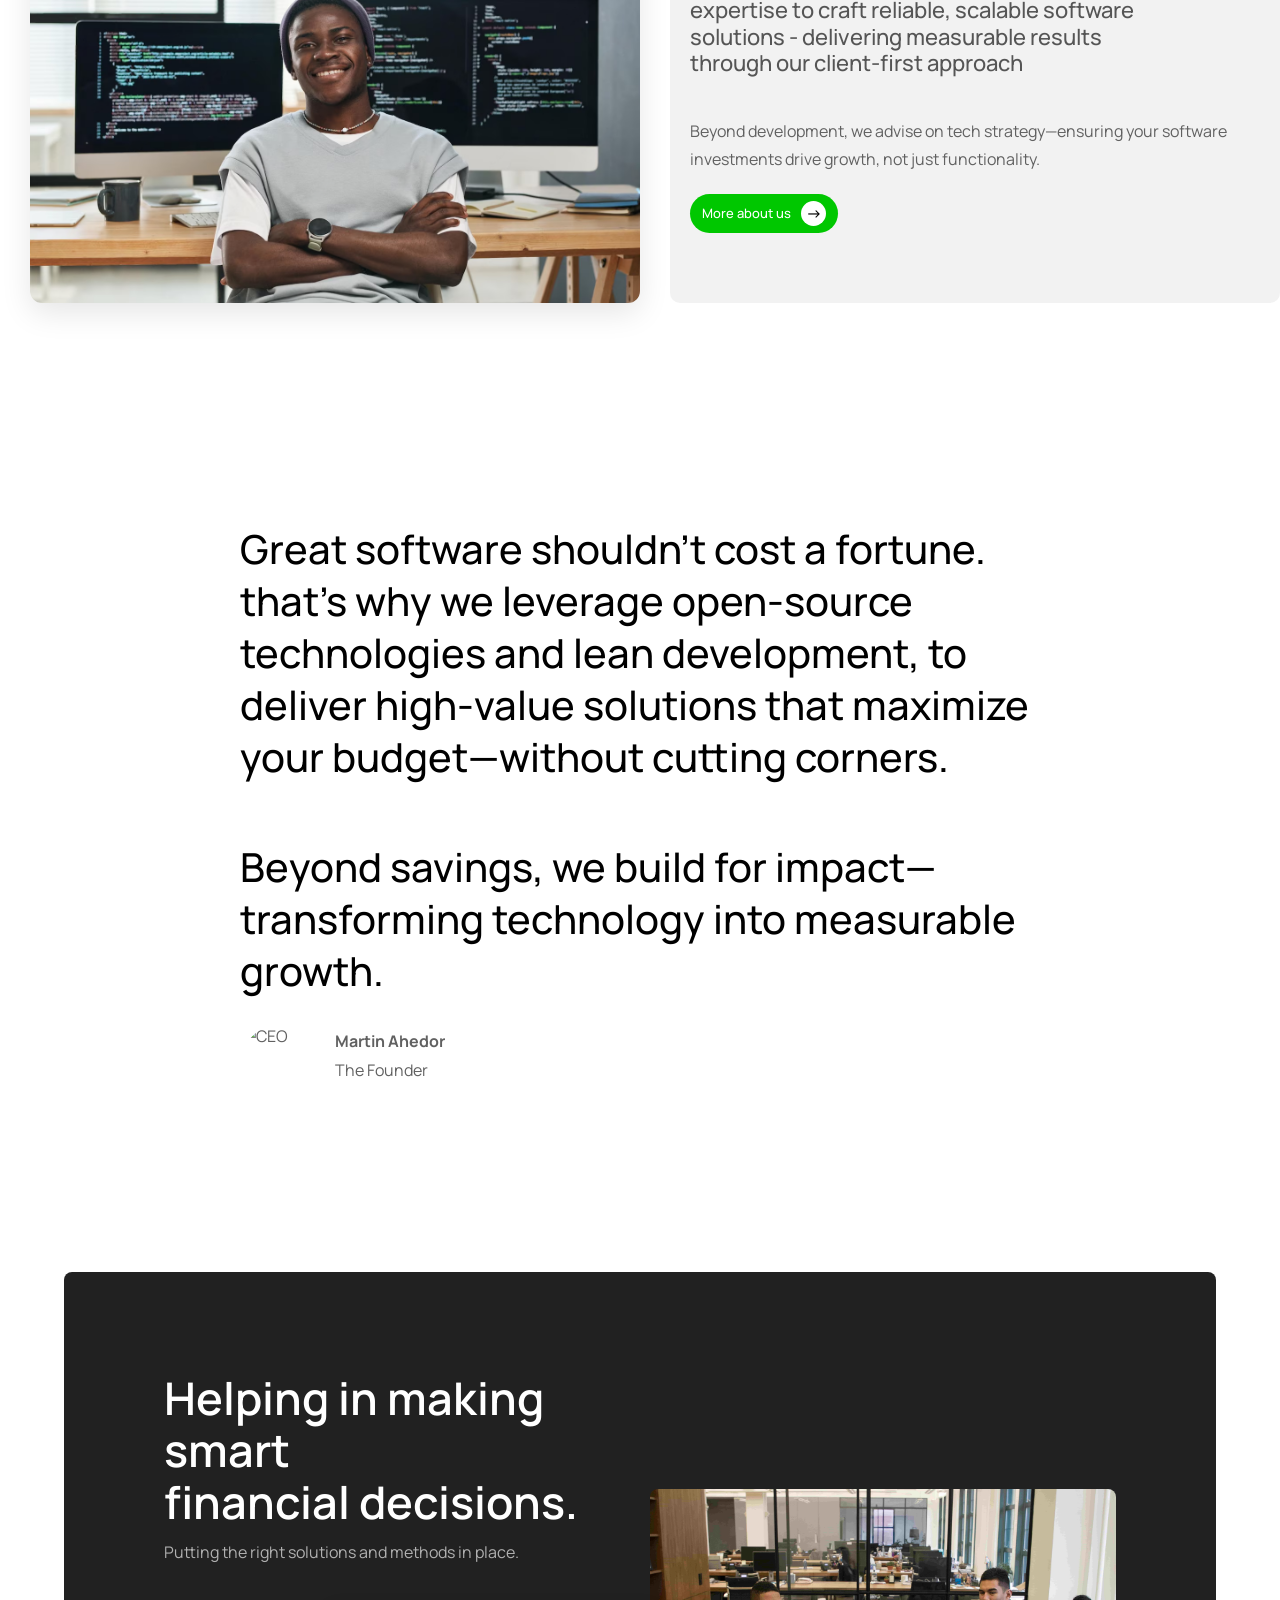
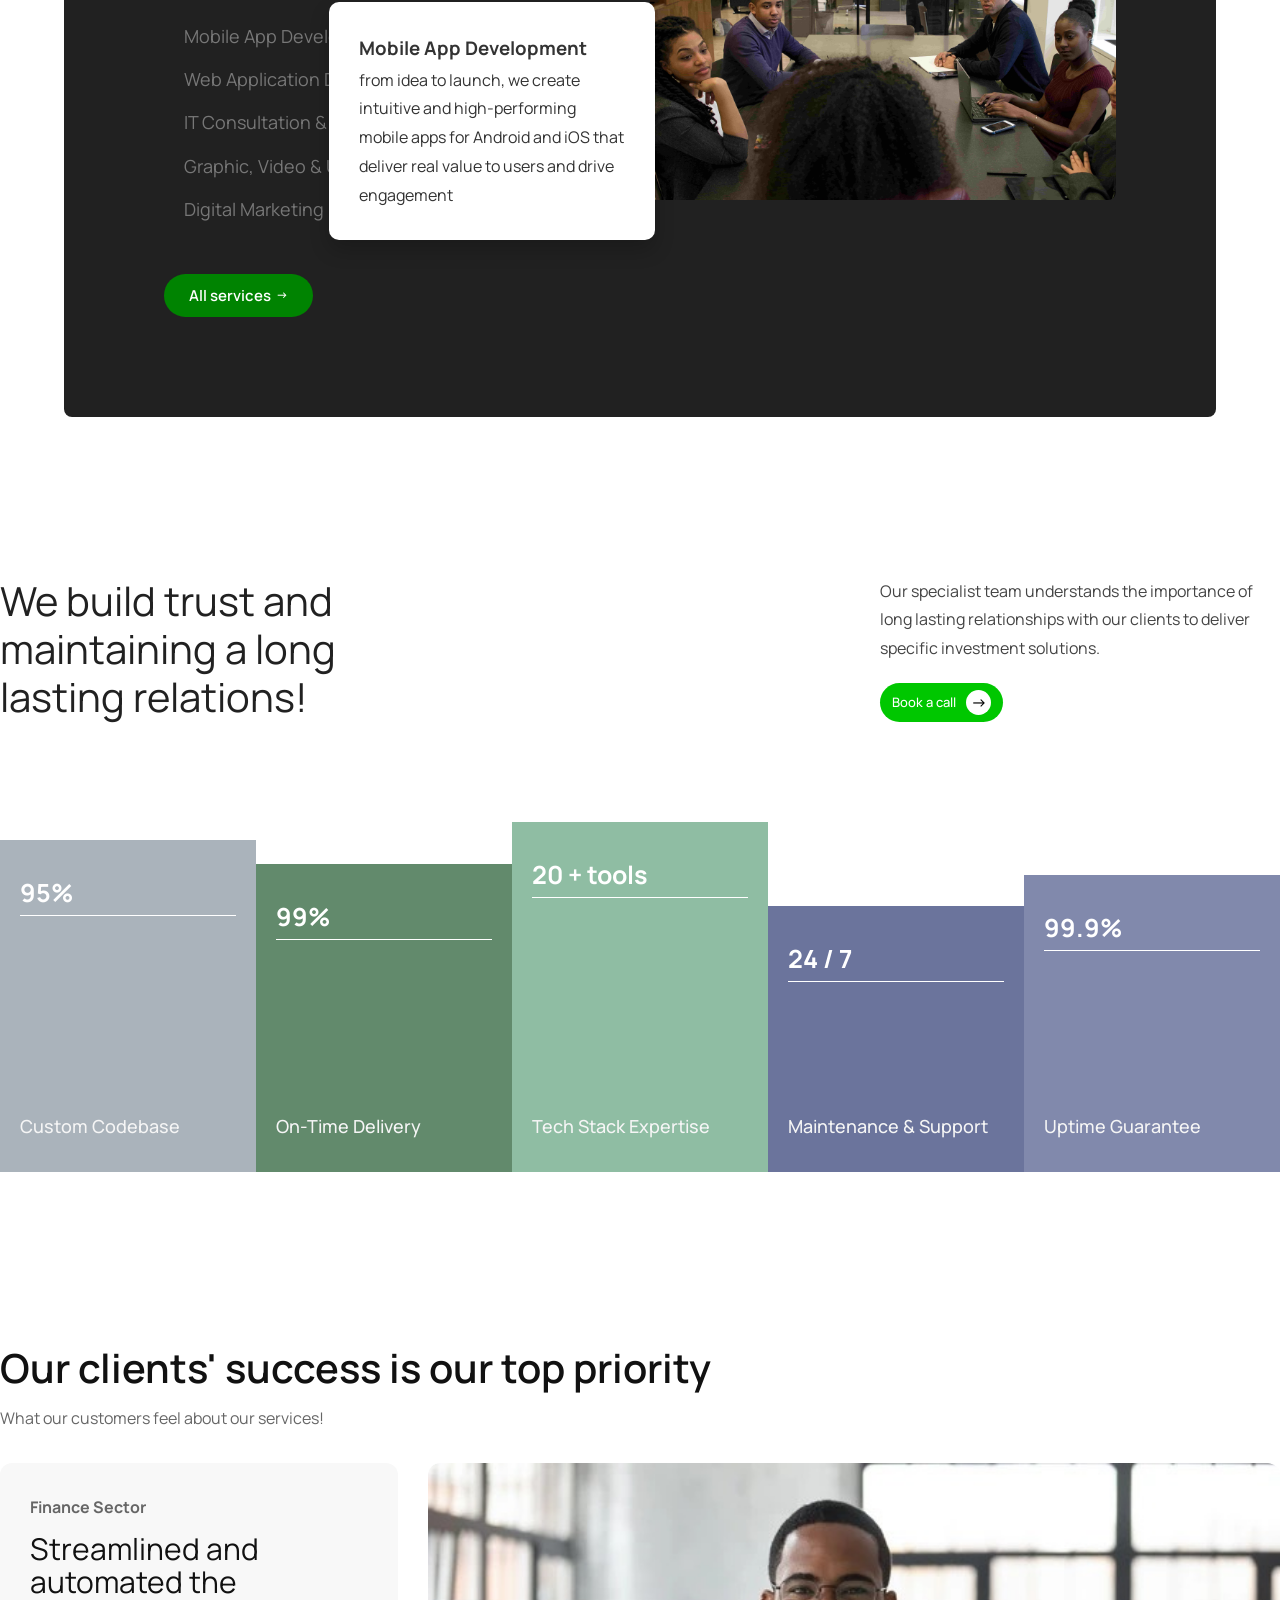
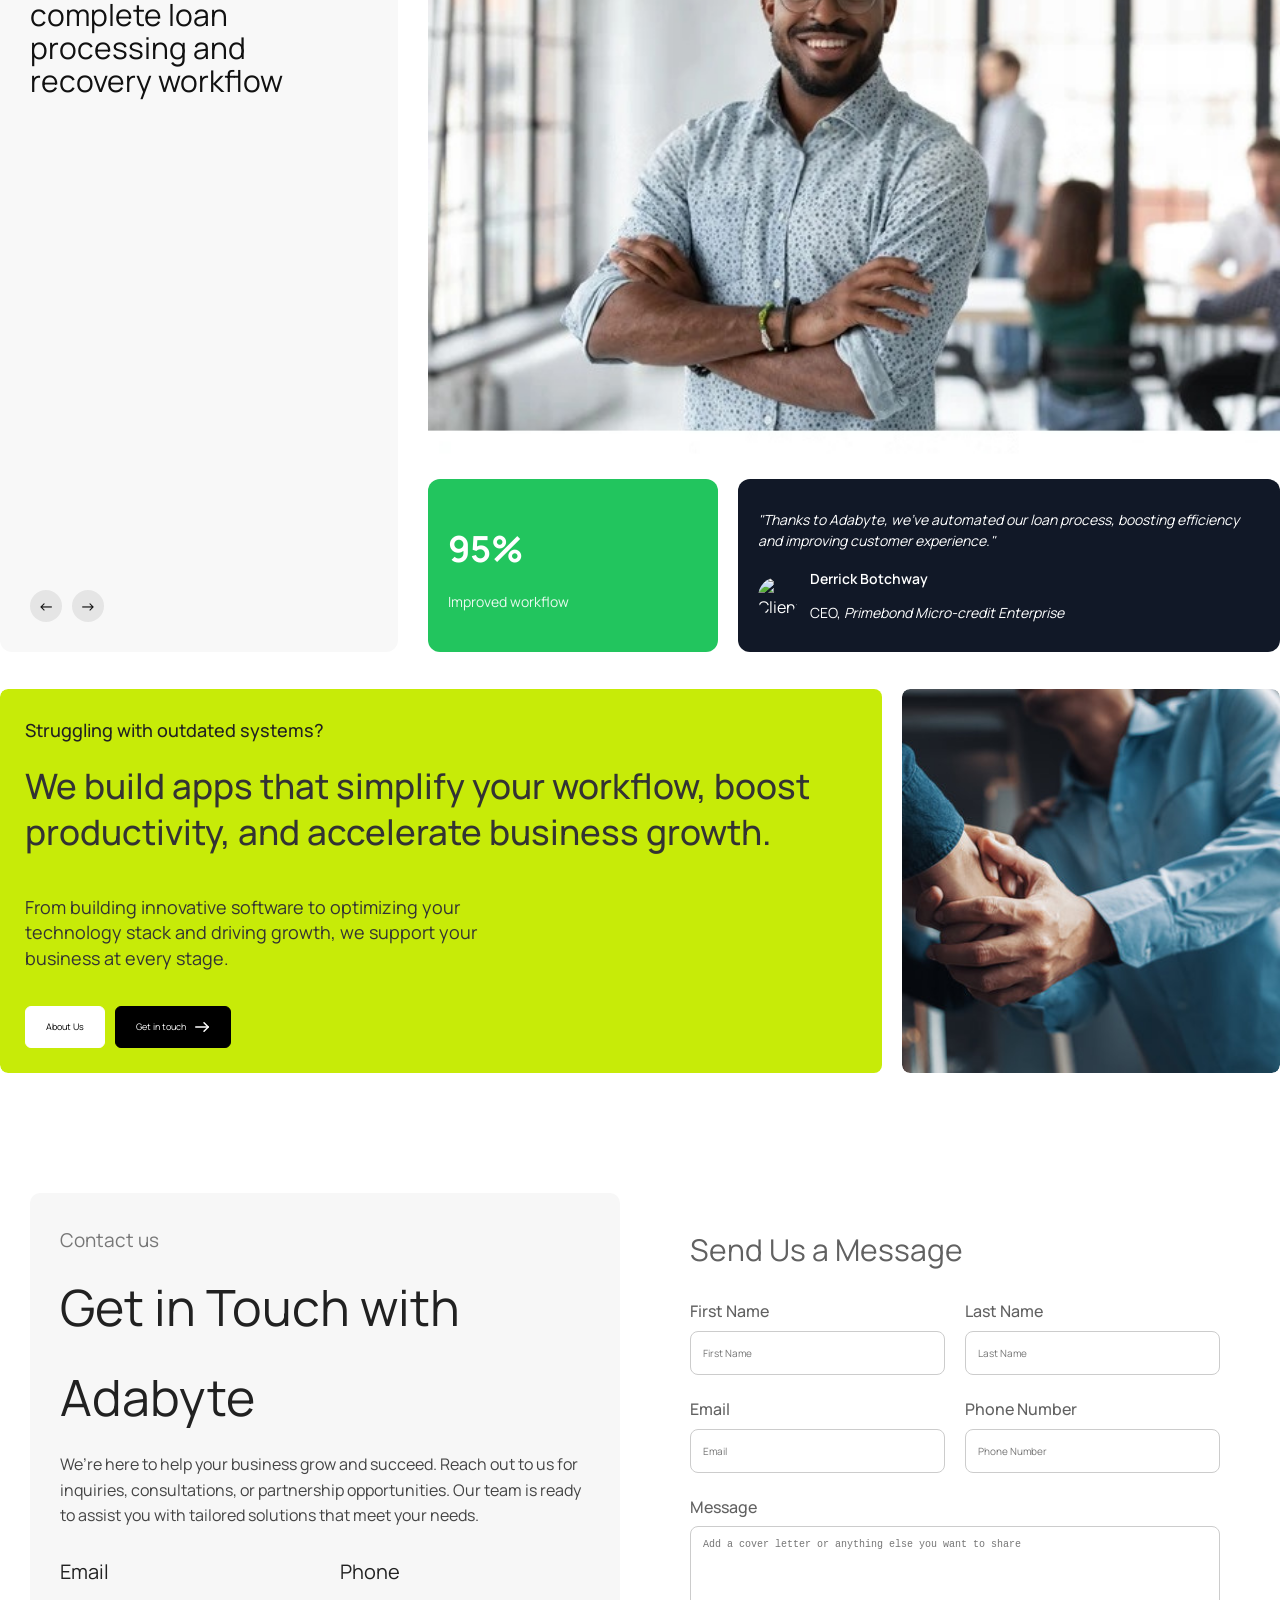
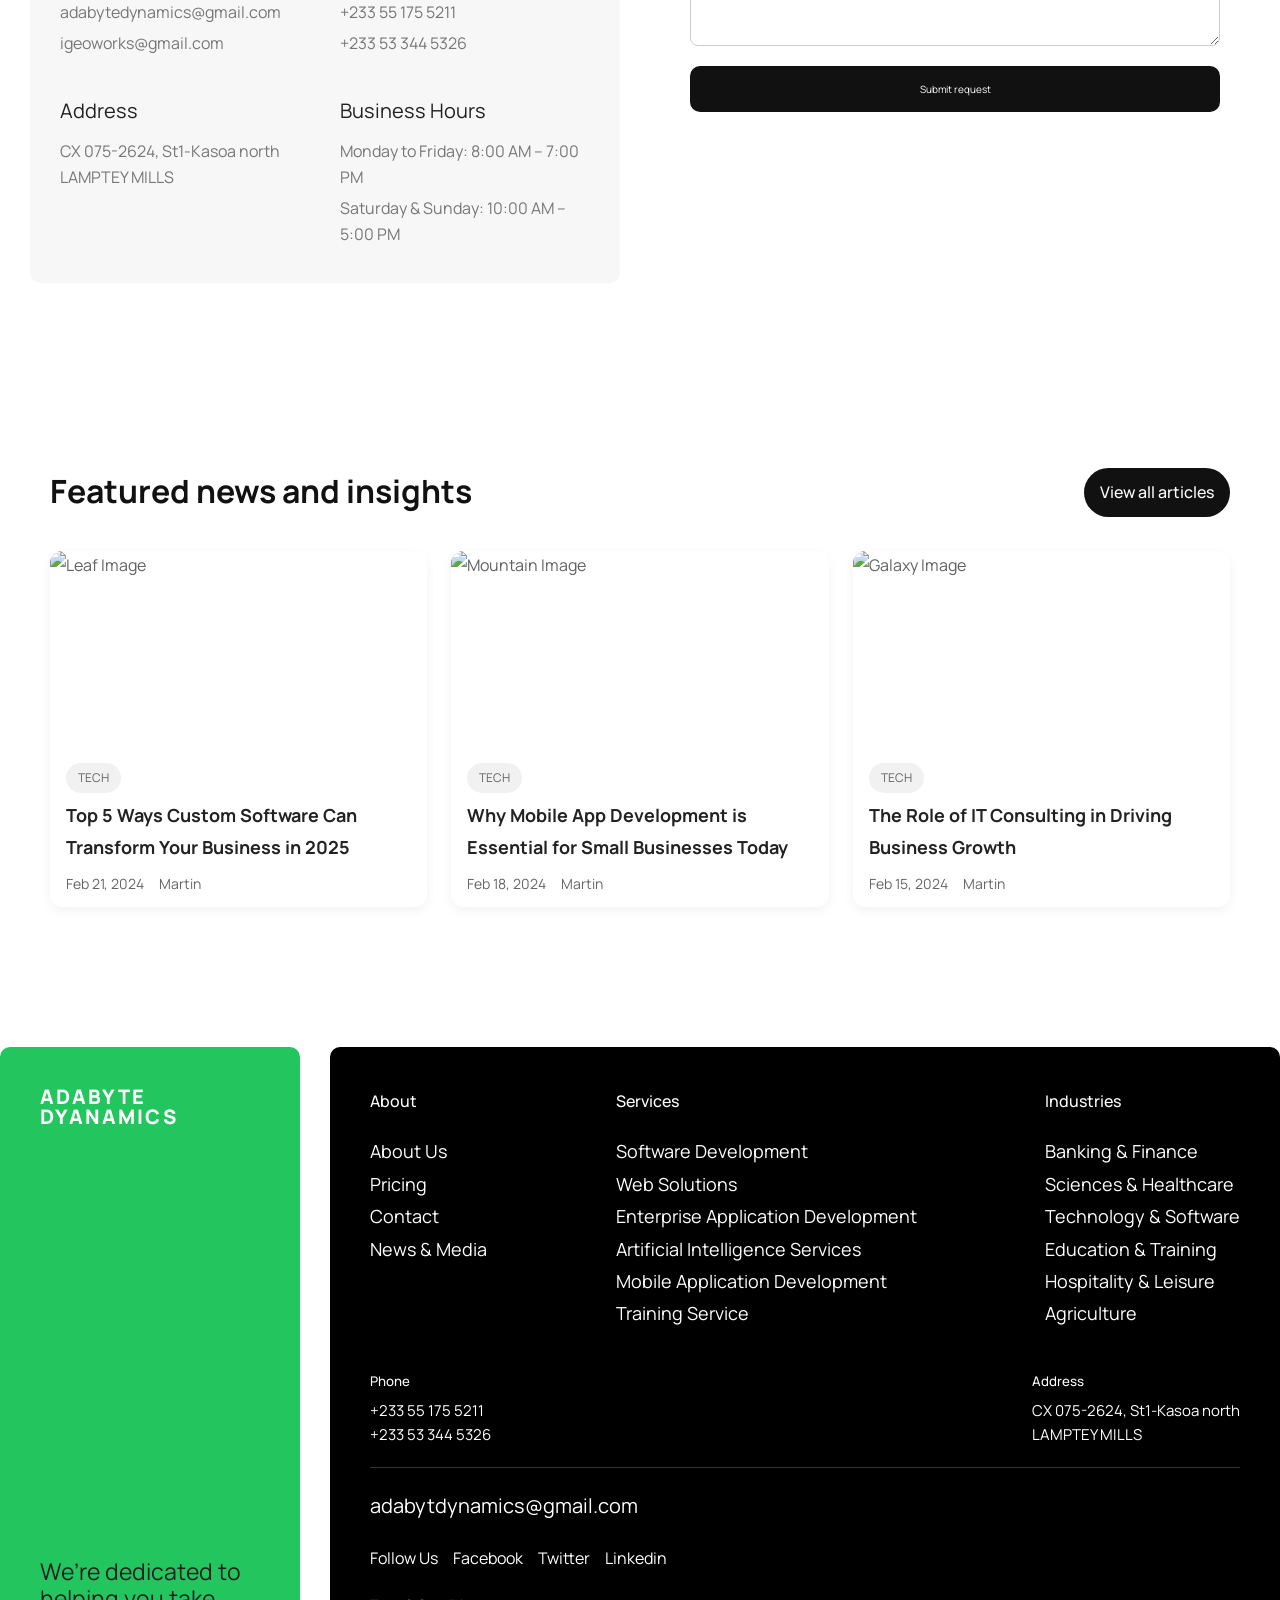
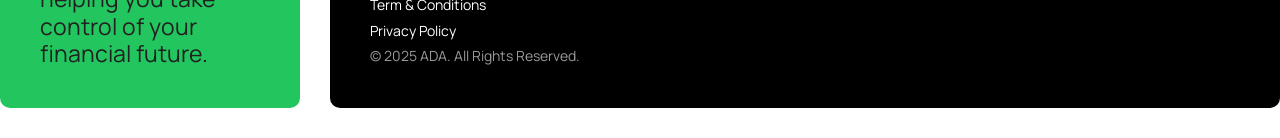
==== commit 00550059: "completed the website design" ====
--- a/index.html
+++ b/index.html
@@ -16,86 +16,86 @@
 </head>
 <body id="top">
     <header class="header" data-header>
-        <div class="container">
-
-            <img src="./assets/images/logosvg.svg" alt="" width="150" height="40">
-    
-    
-            <button class="nav-open-btn" aria-label="Open Menu" data-nav-open-btn>
-                sdfsd
-                <ion-icon name="menu-outline"></ion-icon>
+    <div class="container">
+
+        <img src="./assets/images/logosvg.svg" alt="" width="150" height="40">
+
+
+        <button class="nav-open-btn" aria-label="Open Menu" data-nav-open-btn>
+            sdfsd
+            <ion-icon name="menu-outline"></ion-icon>
+        </button>
+
+        <nav class="navbar" data-navbar>
+
+            <button class="nav-close-btn" aria-label="Close Menu" data-nav-close-btn>
+                <ion-icon name="close-outline"></ion-icon>
             </button>
-    
-            <nav class="navbar" data-navbar>
-    
-                <button class="nav-close-btn" aria-label="Close Menu" data-nav-close-btn>
-                    <ion-icon name="close-outline"></ion-icon>
-                </button>
-    
-                <a href="#" class="logo">Adabyte</a>
-    
-                <ul class="navbar-list">
-    
-                    <li>
-                        <a href="#home" class="navbar-link" data-nav-link>
-                            <span>Home</span>
-    
-                            <ion-icon name="chevron-forward-outline" aria-hidden="true"></ion-icon>
-                        </a>
-                    </li>
-    
-                    <li>
-                        <a href="#about" class="navbar-link" data-nav-link>
-                            <span>About</span>
-    
-                            <ion-icon name="chevron-forward-outline" aria-hidden="true"></ion-icon>
-                        </a>
-                    </li>
-    
-                    <li>
-                        <a href="#service" class="navbar-link" data-nav-link>
-                            <span>Service</span>
-    
-                            <ion-icon name="chevron-forward-outline" aria-hidden="true"></ion-icon>
-                        </a>
-                    </li>
-    
-                    <li>
-                        <a href="#donate" class="navbar-link" data-nav-link>
-                            <span>Resource</span>
-    
-                            <ion-icon name="chevron-forward-outline" aria-hidden="true"></ion-icon>
-                        </a>
-                    </li>
-    
-                    <li>
-                        <a href="#event" class="navbar-link" data-nav-link>
-                            <span>Pricing</span>
-    
-                            <ion-icon name="chevron-forward-outline" aria-hidden="true"></ion-icon>
-                        </a>
-                    </li>
-
-    
-                </ul>
-    
-            </nav>
-    
-            <div class="header-action">
-    
-                <button class="search-btn" aria-label="Search">
-                    <ion-icon name="search-outline"></ion-icon>
-                </button>
-    
-                <button class="btn btn-primary">
-                    <span>Contact</span>
-    
-                    <ion-icon name="heart-outline" aria-hidden="true"></ion-icon>
-                </button>
-    
-            </div>
-    
+
+            <a href="#" class="logo">Adabyte</a>
+
+            <ul class="navbar-list">
+
+                <li>
+                    <a href="#home" class="navbar-link" data-nav-link>
+                        <span>Home</span>
+
+                        <ion-icon name="chevron-forward-outline" aria-hidden="true"></ion-icon>
+                    </a>
+                </li>
+
+                <li>
+                    <a href="#about" class="navbar-link" data-nav-link>
+                        <span>About</span>
+
+                        <ion-icon name="chevron-forward-outline" aria-hidden="true"></ion-icon>
+                    </a>
+                </li>
+
+                <li>
+                    <a href="#service" class="navbar-link" data-nav-link>
+                        <span>Service</span>
+
+                        <ion-icon name="chevron-forward-outline" aria-hidden="true"></ion-icon>
+                    </a>
+                </li>
+
+                <li>
+                    <a href="#donate" class="navbar-link" data-nav-link>
+                        <span>Resource</span>
+
+                        <ion-icon name="chevron-forward-outline" aria-hidden="true"></ion-icon>
+                    </a>
+                </li>
+
+                <li>
+                    <a href="#event" class="navbar-link" data-nav-link>
+                        <span>Pricing</span>
+
+                        <ion-icon name="chevron-forward-outline" aria-hidden="true"></ion-icon>
+                    </a>
+                </li>
+
+
+            </ul>
+
+        </nav>
+
+        <div class="header-action">
+
+            <button class="search-btn" aria-label="Search">
+                <ion-icon name="search-outline"></ion-icon>
+            </button>
+
+            <button class="btn btn-primary">
+                <span>Contact</span>
+
+                <ion-icon name="heart-outline" aria-hidden="true"></ion-icon>
+            </button>
+
         </div>
+
+    </div>
     </header>
 
     <main>
@@ -371,41 +371,41 @@
             <div class="">
                 <div class="services-section">
                     <div class="content">
-                        <h1>Helping in make smart<br>financial decisions.</h1>
+                        <h1>Helping in making smart<br>financial decisions.</h1>
                         <p class="subheading">Putting the right solutions and methods in place.</p>
 
                         <ul class="services-list">
                             <li class=""
-                                data-title="Financial Planning"
-                                data-description="Customized strategies to help individuals and businesses manage budgets, forecast growth, and secure long-term financial success."
+                                data-title="Mobile App Development"
+                                data-description="From idea to launch, we create intuitive and high-performing mobile apps for Android and iOS that deliver real value to users and drive engagement."
                                 data-image="./assets/images/mobie_dev.jpg">
                                 Mobile App Development <sup>01</sup>
                             </li>
 
                             <li
                                     data-title="Web Application Development"
-                                    data-description="Strategies to preserve and grow wealth through personalized financial advice, asset allocation, and investment planning."
+                                    data-description="We build responsive, secure, and scalable websites tailored to your business needs—whether it’s a corporate site, e-commerce platform, or a custom web application.."
                                     data-image="./assets/images/web_dev.jpg">
                                 Web Application Development<sup>02</sup>
                             </li>
 
                             <li
                                     data-title="IT Consultation & Marketing"
-                                    data-description="Expert insights to build and maintain an optimized investment portfolio aligned with your financial goals."
+                                    data-description="We offer expert IT consulting to help you make informed tech decisions, along with hands-on training programs that empower teams with the skills to grow."
                                     data-image="./assets/images/consult.jpg">
                                 IT Consultation & Marketing <sup>03</sup>
                             </li>
 
                             <li
                                     data-title="Graphic, Video & UX Design"
-                                    data-description="Comprehensive advisory services to guide businesses through strategic mergers, acquisitions, and restructuring."
+                                    data-description="Our design team crafts compelling visual identities—from logos and branding to marketing materials—that communicate your brand message with clarity and impact."
                                     data-image="./assets/images/graphic.jpg">
                                 Graphic, Video & UX Design <sup>04</sup>
                             </li>
 
                             <li
                                     data-title="Digital Marketing"
-                                    data-description="Helping businesses validate and improve their environmental, social, and governance (ESG) practices."
+                                    data-description="We help you grow your online presence through SEO, social media, email campaigns, and digital advertising—strategically designed to attract, convert, and retain customers."
                                     data-image="./assets/images/marketing.jpg">
                                 Digital Marketing <sup>05</sup>
                             </li>
@@ -420,10 +420,10 @@
                     <div class="image-container">
                         <img src="./assets/images/agile.jpg" alt="Financial Planning">
                         <div class="info-card">
-                            <h3>Financial Planning</h3>
+                            <h3>Mobile App Development</h3>
                             <p>
-                                Customized strategies to help individuals and businesses manage budgets,
-                                forecast growth, and secure long-term financial success.
+                                from idea to launch, we create intuitive and high-performing mobile apps
+                                for Android and iOS that deliver real value to users and drive engagement
                             </p>
                         </div>
                     </div>
@@ -450,23 +450,23 @@
                 <div class="bar-chart">
                     <div class="bar" style="height: 95%; background-color: #aab3bb;">
                         <div class="bar-percent">95%</div>
-                        <div class="bar-label">Recruitment</div>
+                        <div class="bar-label">Custom Codebase</div>
                     </div>
                     <div class="bar" style="height: 88%; background-color: #628a6c;">
-                        <div class="bar-percent">88%</div>
-                        <div class="bar-label">Time Management</div>
+                        <div class="bar-percent">99%</div>
+                        <div class="bar-label">On-Time Delivery</div>
                     </div>
                     <div class="bar" style="height: 100%; background-color: #8fbda3;">
-                        <div class="bar-percent">100%</div>
-                        <div class="bar-label">Risk Management</div>
+                        <div class="bar-percent">20 + tools</div>
+                        <div class="bar-label">Tech Stack Expertise</div>
                     </div>
                     <div class="bar" style="height: 76%; background-color: #6b749c;">
-                        <div class="bar-percent">76%</div>
-                        <div class="bar-label">Data Analytics</div>
+                        <div class="bar-percent">24 / 7</div>
+                        <div class="bar-label">Maintenance & Support</div>
                     </div>
                     <div class="bar" style="height: 85%; background-color: #8189ac;">
-                        <div class="bar-percent">85%</div>
-                        <div class="bar-label">Team Building</div>
+                        <div class="bar-percent">99.9%</div>
+                        <div class="bar-label">Uptime Guarantee</div>
                     </div>
                 </div>
             </div>
@@ -485,8 +485,8 @@
                     <!-- Left column -->
                     <div class="testimonial-card">
                         <h4>
-                            Sustainability Assurance
-                            <span>Guided EcoFuture Corp in meeting ESG compliance, improving sustainability ratings by 45%.</span>
+                            Finance Sector
+                            <span>Streamlined and automated the complete loan processing and recovery workflow </span>
                         </h4>
                         <h2>
                             <div class="testimonial-arrows">
@@ -500,20 +500,20 @@
                     <!-- Right column: image and bottom row -->
                     <div class="testimonial-right">
                         <div class="testimonial-image">
-                            <img src="./assets/images/consult.jpg" alt="Testimonial" />
+                            <img src="./assets/images/happyclient.jpeg" alt="Testimonial" />
                         </div>
                         <div class="testimonial-bottom">
                             <div class="testimonial-stat">
-                                <h2>45%</h2>
-                                <p>Improvement in sustainability ratings</p>
+                                <h2>95%</h2>
+                                <p>Improved workflow</p>
                             </div>
                             <div class="testimonial-quote">
-                                <p>"Their commitment to sustainability has helped us align our financial goals with environmental responsibility."</p>
+                                <p>"Thanks to Adabyte, we’ve automated our loan process, boosting efficiency and improving customer experience."</p>
                                 <div class="client-info">
                                     <img src="avatar.jpg" alt="Client avatar" />
                                     <div>
-                                        <strong>Robert Hayes</strong><br />
-                                        COO, EcoFuture Corp
+                                        <strong>Derrick Botchway</strong><br />
+                                        CEO, <i>Primebond Micro-credit Enterprise</i>
                                     </div>
                                 </div>
                             </div>
@@ -524,12 +524,12 @@
                 <div class="cta_container">
                     <div class="left-section">
                         <div class="left-section-header">
-                            <h2>Empowering Your Financial Future</h2>
-                            <h1>Unlock your full potential with expert consulting and tailored financial strategies.</h1>
-                        </div>
-                        <p>Whether you're growing a business, optimizing investments, or securing long-term wealth, we're here to guide you every step of the way.</p>
+                            <h2>Struggling with outdated systems?</h2>
+                            <h1>We build apps that simplify your workflow, boost productivity, and accelerate business growth.</h1>
+                        </div>
+                        <p>From building innovative software to optimizing your technology stack and driving growth, we support your business at every stage.</p>
                         <div class="buttons">
-                            <a href="#" class="button primary">Pricing</a>
+                            <a href="#" class="button primary">About Us</a>
                             <a href="#" class="button secondary">Get in touch
                                 <svg width="16" height="16" viewBox="0 0 16 16" fill="none" xmlns="http://www.w3.org/2000/svg">
                                     <path d="M1.75 8H14.25" stroke="white" stroke-width="1.5" stroke-linecap="round" stroke-linejoin="round"/>
@@ -539,7 +539,7 @@
                         </div>
                     </div>
                     <div class="right-section">
-                        <img src="./assets/images/consult.jpg" alt="Financial Planning">
+                        <img src="./assets/images/handsheke.jpg" alt="Financial Planning">
                     </div>
                 </div>
 
@@ -547,6 +547,84 @@
 
 
 
+        </div>
+
+        <!--        CONTACT US-->
+        <div class="contactus_container">
+            <section class="contact_section">
+                <!-- Left: Contact Info -->
+                <div class="contact_info">
+                    <h5>Contact us</h5>
+                    <h2>Get in Touch with Adabyte</h2>
+                    <p>
+                        We’re here to help your business grow and succeed. Reach out to us for inquiries, consultations,
+                        or partnership opportunities. Our team is ready to assist you with tailored solutions that meet your needs.
+                    </p>
+
+                    <div class="info_grid">
+                        <div>
+                            <h3>Email</h3>
+                            <p>adabytedynamics@gmail.com</p>
+                            <p>igeoworks@gmail.com</p>
+                        </div>
+
+                        <div>
+                            <h3>Phone</h3>
+                            <p>+233 55 175 5211</p>
+                            <p>+233 53 344 5326</p>
+                        </div>
+
+                        <div>
+                            <h3>Address</h3>
+                            <p>
+                                CX 075-2624, St1-Kasoa north <br />
+                                LAMPTEY MILLS
+                            </p>
+                        </div>
+
+                        <div>
+                            <h3>Business Hours</h3>
+                            <p>Monday to Friday: 8:00 AM – 7:00 PM</p>
+                            <p>Saturday & Sunday: 10:00 AM – 5:00 PM</p>
+                        </div>
+                    </div>
+                </div>
+
+                <!-- Right: Contact Form -->
+                <div class="contact_form">
+                    <h2>Send Us a Message</h2>
+                    <form>
+                        <div class="row">
+                            <div class="form_group">
+                                <label>First Name</label>
+                                <input type="text" placeholder="First Name" required />
+                            </div>
+                            <div class="form_group">
+                                <label>Last Name</label>
+                                <input type="text" placeholder="Last Name" required />
+                            </div>
+                        </div>
+
+                        <div class="row">
+                            <div class="form_group">
+                                <label>Email</label>
+                                <input type="email" placeholder="Email" required />
+                            </div>
+                            <div class="form_group">
+                                <label>Phone Number</label>
+                                <input type="tel" placeholder="Phone Number" />
+                            </div>
+                        </div>
+
+                        <div class="form_group">
+                            <label>Message</label>
+                            <textarea rows="5" placeholder="Add a cover letter or anything else you want to share"></textarea>
+                        </div>
+
+                        <button type="submit">Submit request</button>
+                    </form>
+                </div>
+            </section>
         </div>
 
 <!--        BLOG POST-->
@@ -561,29 +639,86 @@
                     <!-- Card 1 -->
                     <div class="card">
                         <img src="https://images.unsplash.com/photo-1483683804023-6ccdb62f86ef" alt="Leaf Image" />
-                        <span class="tag">Marketing</span>
-                        <h3>Innovative Marketing Strategies for Small Businesses</h3>
-                        <p class="meta">Feb 21, 2024  Reynald Martinez</p>
+                        <span class="tag">TECH</span>
+                        <h3>Top 5 Ways Custom Software Can Transform Your Business in 2025</h3>
+                        <p class="meta">Feb 21, 2024 &nbsp; &nbsp; Martin</p>
                     </div>
 
                     <!-- Card 2 -->
                     <div class="card">
                         <img src="https://images.unsplash.com/photo-1483683804023-6ccdb62f86ef" alt="Mountain Image" />
-                        <span class="tag">Business</span>
-                        <h3>The Importance of Diversity and Inclusion in Today’s Workplace</h3>
-                        <p class="meta">Feb 18, 2024  Reynald Martinez</p>
+                        <span class="tag">TECH</span>
+                        <h3>Why Mobile App Development is Essential for Small Businesses Today</h3>
+                        <p class="meta">Feb 18, 2024 &nbsp; &nbsp; Martin</p>
                     </div>
 
                     <!-- Card 3 -->
                     <div class="card">
                         <img src="https://images.unsplash.com/photo-1483683804023-6ccdb62f86ef" alt="Galaxy Image" />
-                        <span class="tag">Innovation</span>
-                        <h3>Mastering Time Management: Tips for Busy Professionals</h3>
-                        <p class="meta">Feb 15, 2024  Reynald Martinez</p>
+                        <span class="tag">TECH</span>
+                        <h3>The Role of IT Consulting in Driving Business Growth</h3>
+                        <p class="meta">Feb 15, 2024 &nbsp; &nbsp; Martin</p>
                     </div>
                 </div>
             </section>
         </div>
+
+
+
+
+        <!--        <div class="contactus-container">-->
+<!--            <section class="contact-info">-->
+<!--                <h5>Contact Us</h5>-->
+
+<!--                <h1>Get In Touch with ADA</h1>-->
+
+<!--                <p>-->
+<!--                    We’re here to help your business grow and succeed. Reach out to us for inquiries, consultations,-->
+<!--                    or partnership opportunities. Our team is ready to assist you with tailored solutions that meet your needs.-->
+<!--                </p>-->
+<!--                <div class="info-grid">-->
+<!--                    <div class="info-block">-->
+<!--                        <h3>Email</h3>-->
+<!--                        <p>support@mukio.com</p>-->
+<!--                        <p>info@mukio.com</p>-->
+<!--                    </div>-->
+<!--                    <div class="info-block">-->
+<!--                        <h3>Phone</h3>-->
+<!--                        <p>+56 89343 232323</p>-->
+<!--                        <p>+56 35468 626262</p>-->
+<!--                    </div>-->
+<!--                    <div class="info-block">-->
+<!--                        <h3>Address</h3>-->
+<!--                        <p>-->
+<!--                            Mukio, 4th Floor, Innovation Tower, 5678 Digital Avenue, Tech Park, Silicon City, California, USA, 90001-->
+<!--                        </p>-->
+<!--                    </div>-->
+<!--                    <div class="info-block">-->
+<!--                        <h3>Business Hours</h3>-->
+<!--                        <p>Monday to Friday<br>9:00 AM – 6:00 PM</p>-->
+<!--                        <p>Saturday<br>10:00 AM – 4:00 PM</p>-->
+<!--                        <p>Sunday<br>Closed</p>-->
+<!--                    </div>-->
+<!--                </div>-->
+<!--            </section>-->
+
+<!--            <section class="contact-form">-->
+<!--                <h2>Send Us a Message</h2>-->
+<!--                <form>-->
+<!--                    <div class="row">-->
+<!--                        <input type="text" placeholder="First Name" required />-->
+<!--                        <input type="text" placeholder="Last Name" required />-->
+<!--                    </div>-->
+<!--                    <div class="row">-->
+<!--                        <input type="email" placeholder="Email" required />-->
+<!--                        <input type="tel" placeholder="Phone Number" />-->
+<!--                    </div>-->
+<!--                    <textarea placeholder="Add a cover letter or anything else you want to share" rows="6"></textarea>-->
+<!--                    <button type="submit">Submit request</button>-->
+<!--                </form>-->
+
+<!--            </section>-->
+<!--        </div>-->
 
 
 
@@ -612,9 +747,6 @@
                             <li>
                                 <a href="#">News & Media</a>
                             </li>
-                            <li>
-                                <a href="#">Careers</a>
-                            </li>
                         </ul>
                     </div>
                     <div class="column">
@@ -644,8 +776,8 @@
                 <div class="footer-contact">
                     <div>
                         <h5>Phone</h5>
-                        <p>+56 89343 232323</p>
-                        <p>+56 89343 232323</p>
+                        <p>+233 55 175 5211</p>
+                        <p>+233 53 344 5326</p>
                     </div>
                     <div>
                         <h5>Address</h5>
@@ -656,7 +788,7 @@
                 </div>
 
                 <div class="footer-bottom">
-                    <p class="email">support@mukio.com</p>
+                    <p class="email">adabytdynamics@gmail.com</p>
                     <div class="social-links">
                         <span>Follow Us</span>
                         <a href="#">Facebook</a>
--- a/assets/css/style.css
+++ b/assets/css/style.css
@@ -1387,7 +1387,155 @@
  }
 
 
-
+ /*-----------------------------------*\
+    # CONTACT US
+  \*-----------------------------------*/
+ .contactus_container {
+     /*max-width: 1200px;*/
+     margin: auto;
+     padding: 40px 30px;
+ }
+
+ .contact_section {
+     display: flex;
+     flex-wrap: wrap;
+     gap: 40px;
+
+ }
+
+ /* LEFT SIDE */
+ .contact_info {
+     flex: 1;
+     min-width: 300px;
+     background-color: #f7f7f7;
+     border-radius: 10px;
+     padding: 30px;
+ }
+
+ .contact_info h5 {
+     color: #777;
+     font-size: 1.9rem;
+     margin-bottom: 5px;
+     font-weight: 400;
+ }
+
+ .contact_info h2 {
+     font-size: 5rem;
+     color: #212121;
+     margin-bottom: 10px;
+     font-weight: 400;
+ }
+
+ .contact_info p {
+     margin-bottom: 25px;
+     line-height: 1.6;
+     color: #444;
+ }
+
+ .info_grid {
+     display: grid;
+     grid-template-columns: 1fr 1fr;
+     gap: 30px;
+ }
+
+ .info_grid h3 {
+     font-size: 2rem;
+     font-weight: 400;
+     margin-bottom: 10px;
+     color: #212121;
+ }
+
+ .info_grid p {
+     margin-bottom: 6px;
+     color: #777;
+ }
+
+ /* RIGHT SIDE */
+ .contact_form {
+     flex: 1;
+     min-width: 300px;
+     padding: 30px;
+     border-radius: 12px;
+ }
+
+ .contact_form h2 {
+     font-size: 3rem;
+     margin-bottom: 20px;
+     font-weight: 400;
+ }
+
+ form {
+     display: flex;
+     flex-direction: column;
+     gap: 20px;
+ }
+
+ .row {
+     display: flex;
+     flex-wrap: wrap;
+     gap: 20px;
+ }
+
+ .form_group {
+     flex: 1;
+     display: flex;
+     flex-direction: column;
+ }
+
+ .form_group label {
+     margin-bottom: 5px;
+     font-weight: 500;
+ }
+
+ .form_group input,
+ textarea {
+     padding: 12px;
+     border: 1px solid #ccc;
+     border-radius: 8px;
+     background-color: #fff;
+     font-size: 1rem;
+ }
+
+ textarea {
+     resize: vertical;
+     min-height: 120px;
+ }
+
+ button[type="submit"] {
+     background-color: #111;
+     color: #fff;
+     padding: 14px 20px;
+     border: none;
+     border-radius: 10px;
+     font-size: 1rem;
+     cursor: pointer;
+     transition: background-color 0.3s ease;
+ }
+
+ button[type="submit"]:hover {
+     background-color: #333;
+ }
+
+ /* Responsive */
+ @media (max-width: 992px) {
+     .info_grid {
+         grid-template-columns: 1fr;
+     }
+ }
+
+ @media (max-width: 768px) {
+     .contact_section {
+         flex-direction: column;
+     }
+
+     .row {
+         flex-direction: column;
+     }
+
+     .form_group {
+         width: 100%;
+     }
+ }
 
  /*-----------------------------------*\
     #FOOTER
